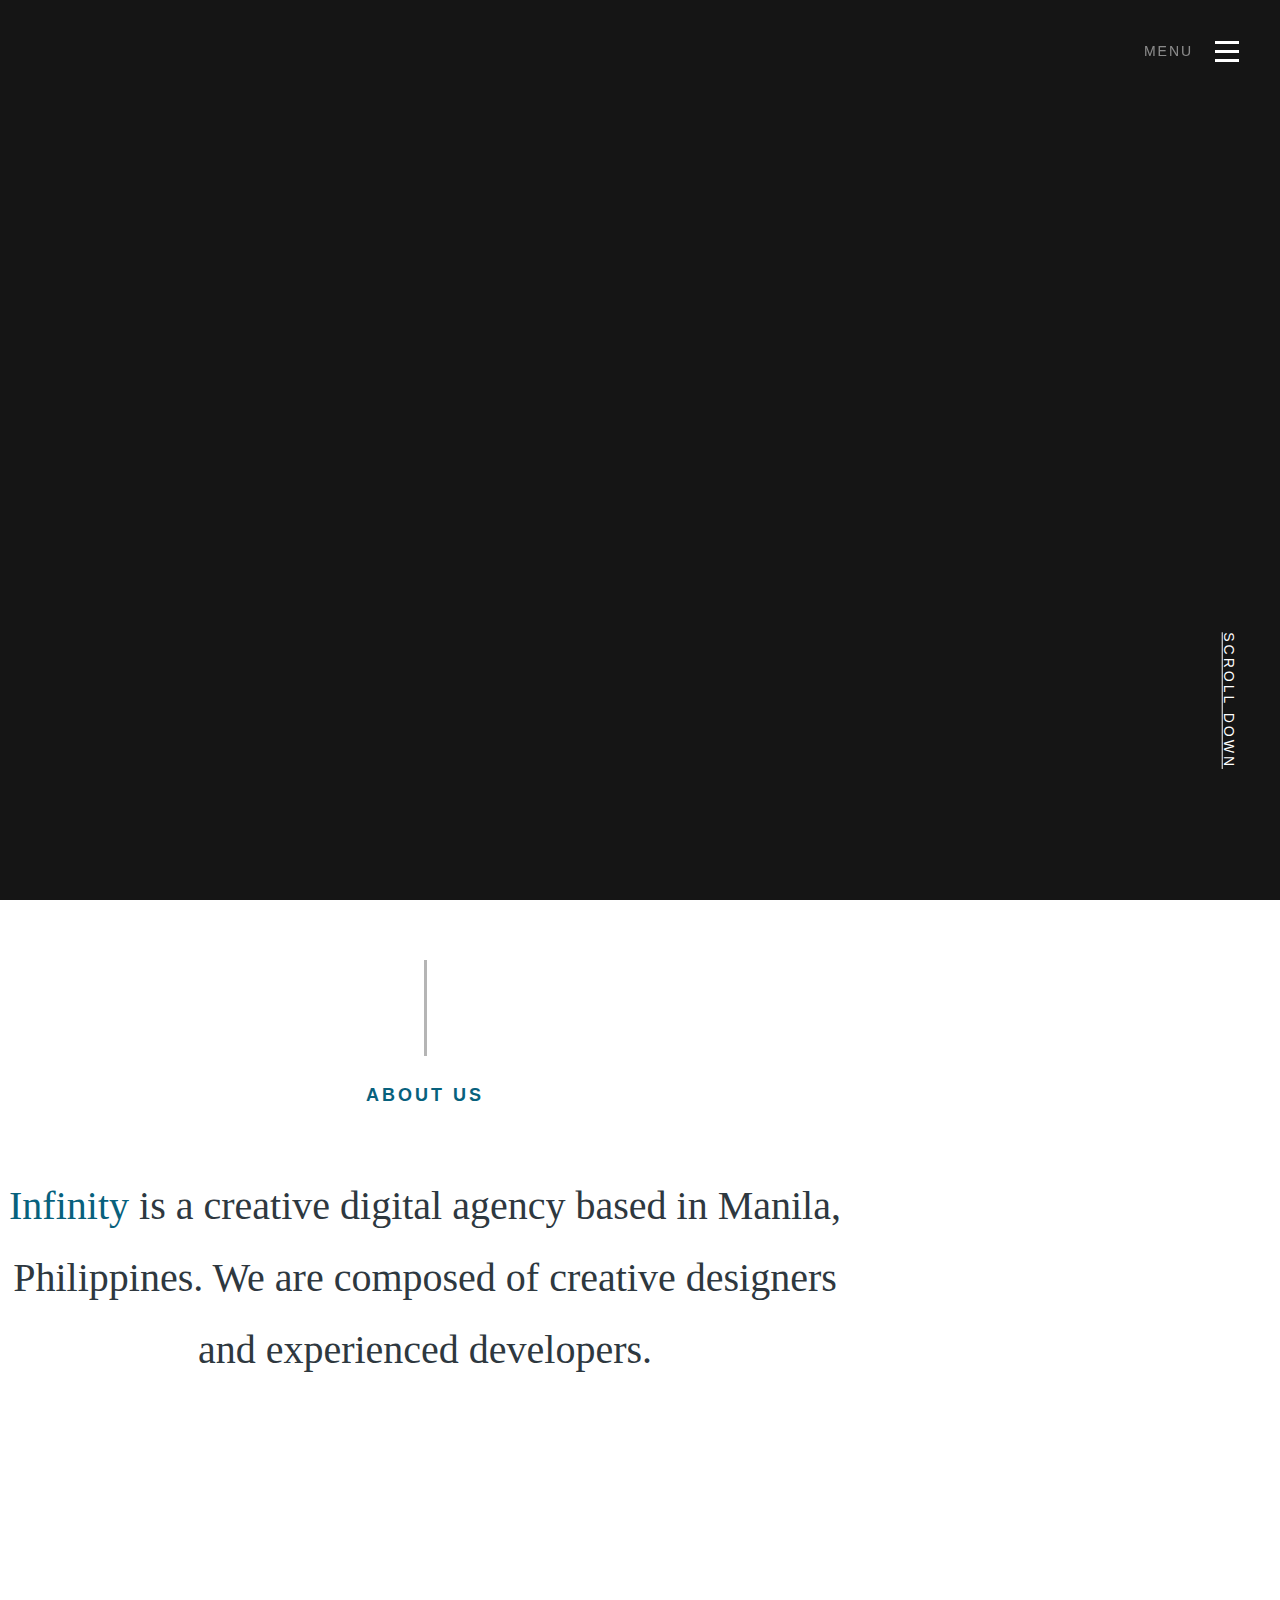
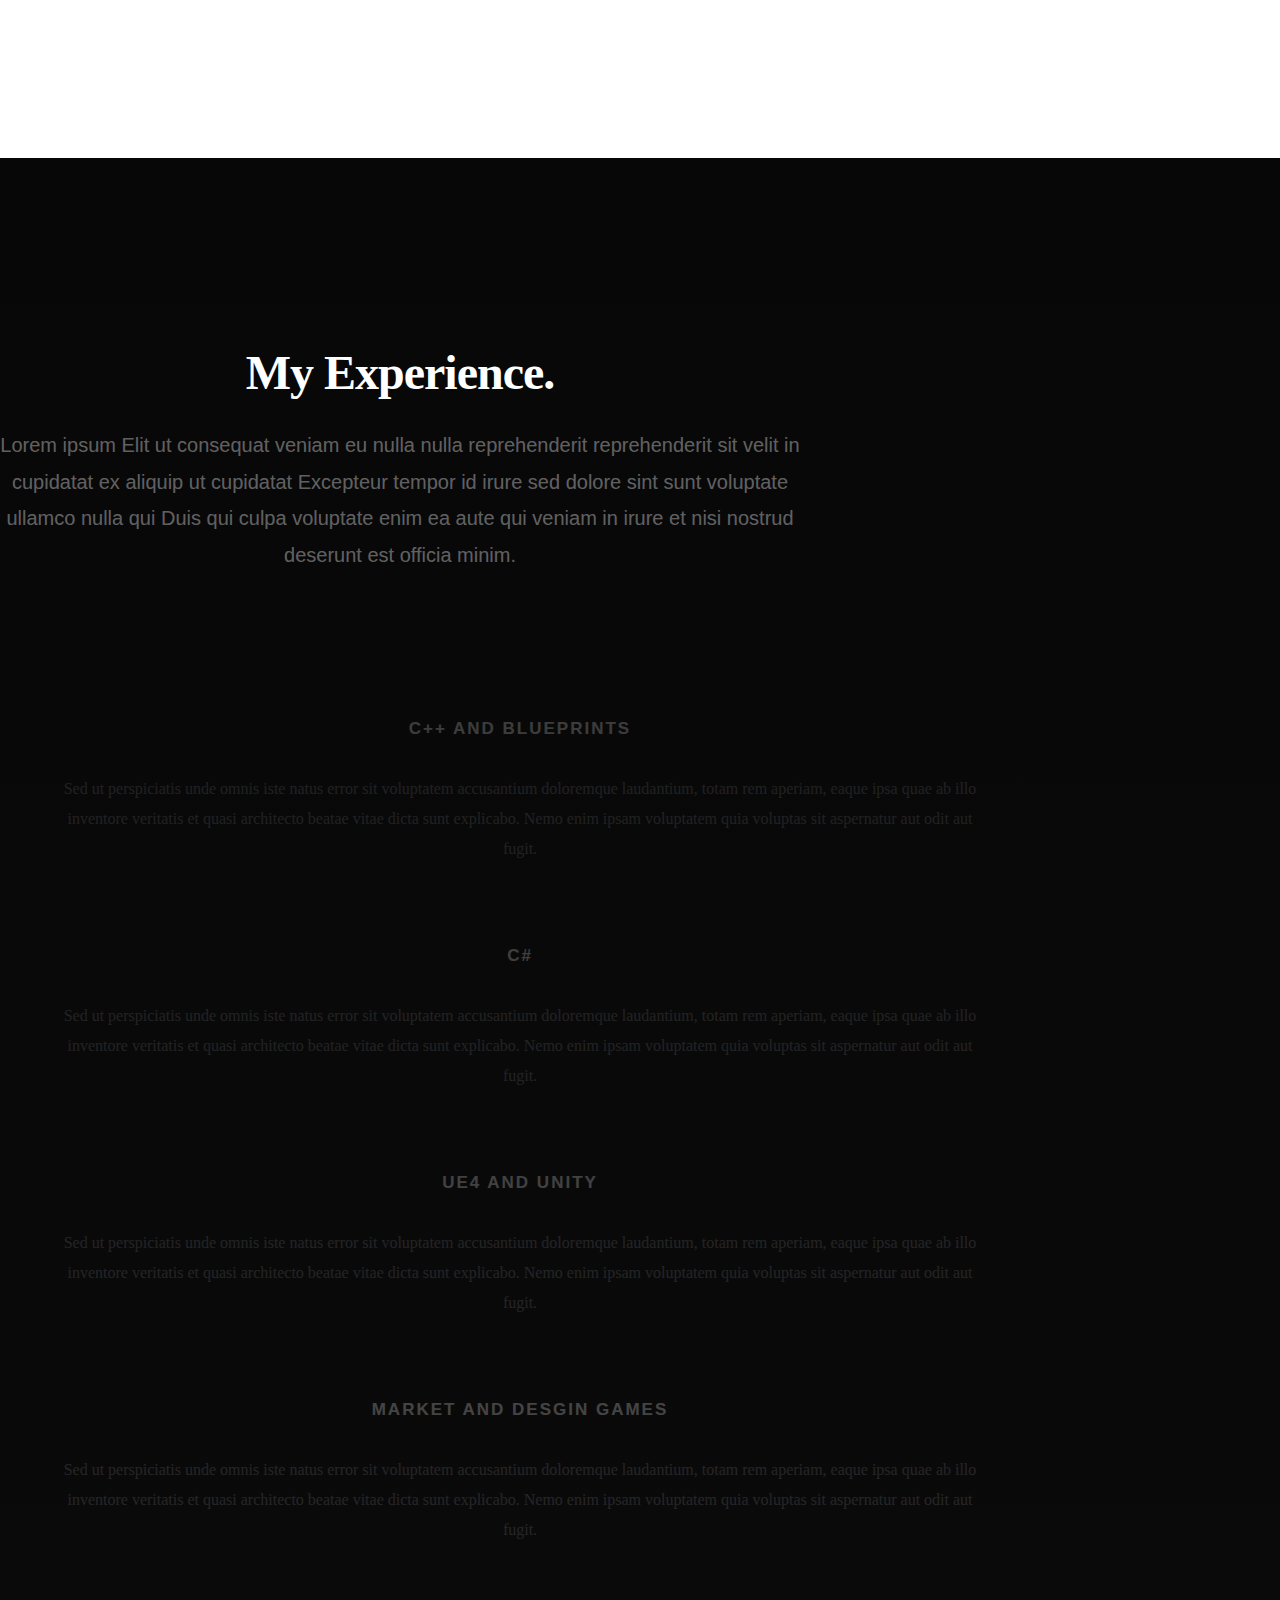
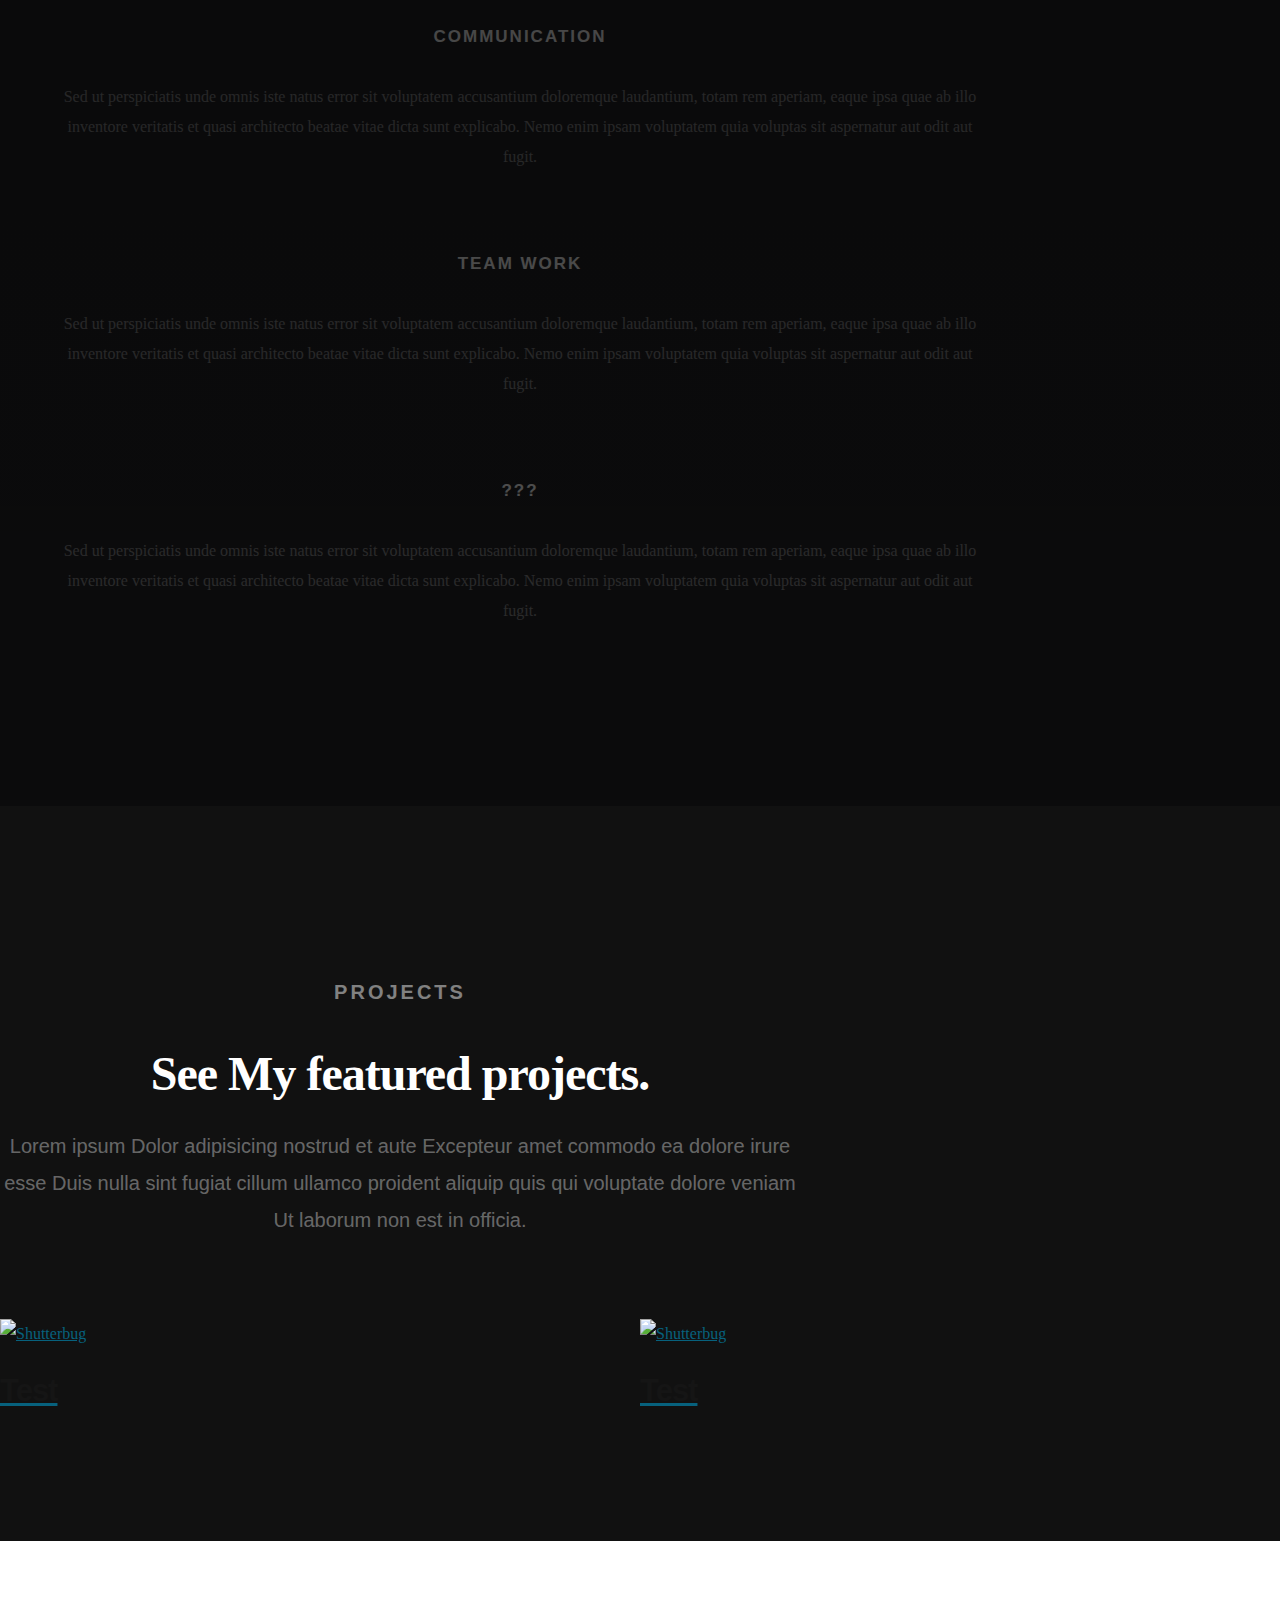
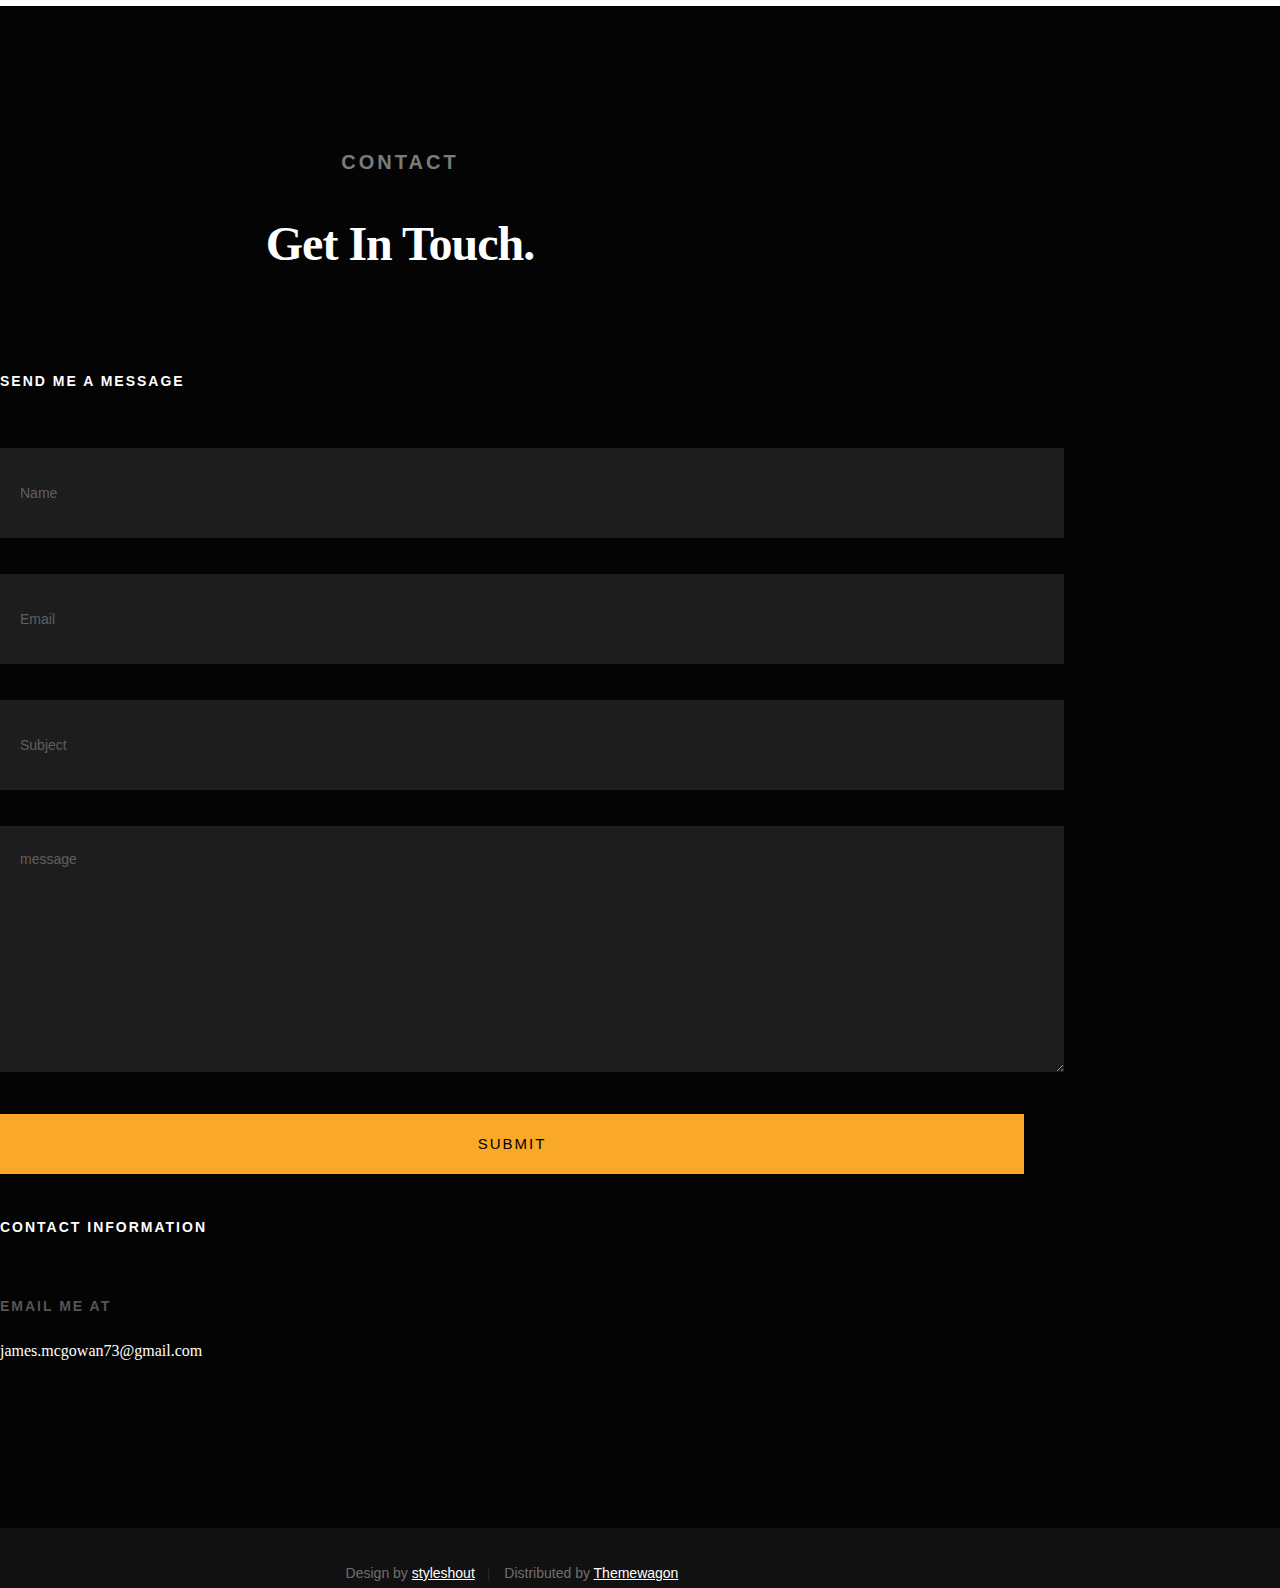
==== index.html @ c15412a4 "Updating Game-1" ====
<!DOCTYPE html>
<!--[if IE 8 ]><html class="no-js oldie ie8" lang="en"> <![endif]-->
<!--[if IE 9 ]><html class="no-js oldie ie9" lang="en"> <![endif]-->
<!--[if (gte IE 9)|!(IE)]><!--><html class="no-js" lang="en"> <!--<![endif]-->
<head>

   <!--- basic page needs
   ================================================== -->
   <meta charset="utf-8">
	<title>James McGowan Portfolio </title>
	<meta name="description" content="">
	<meta name="author" content="">

   <!-- mobile specific metas
   ================================================== -->
	<meta name="viewport" content="width=device-width, initial-scale=1, maximum-scale=1">

 	<!-- CSS
   ================================================== -->
   <link rel="stylesheet" href="css/base.css">
   <link rel="stylesheet" href="css/vendor.css">
   <link rel="stylesheet" href="css/main.css">

   <!-- script
   ================================================== -->
	<script src="js/modernizr.js"></script>
	<script src="js/pace.min.js"></script>

   <!-- favicons
	================================================== -->


</head>

<body id="top">

	<!-- header
   ================================================== -->
   <header>

   	<div class="header-logo">
	      <a href="index.html">Portfolio</a>
	   </div>

		<a id="header-menu-trigger" href="#0">
		 	<span class="header-menu-text">Menu</span>
		  	<span class="header-menu-icon"></span>
		</a>

		<nav id="menu-nav-wrap">

        <a href="#0" class="close-button" title="close"><span>Close</span></a>

	   	<h3>James McGowan</h3>

			<ul class="nav-list">
				<li class="current"><a class="smoothscroll" href="#home" title="">Home</a></li>
				<li><a class="smoothscroll" href="#about" title="">About</a></li>
				<li><a class="smoothscroll" href="#services" title="">Services</a></li>
				<li><a class="smoothscroll" href="#portfolio" title="">Works</a></li>
				<li><a class="smoothscroll" href="#contact" title="">Contact</a></li>
			</ul>

			<ul class="header-social-list">
            <li>
            	<a href="#"><i class="fa fa-behance"></i></a>
            </li>
	      </ul>

		</nav>  <!-- end #menu-nav-wrap -->

	</header> <!-- end header -->


   <!-- home
   ================================================== -->
   <section id="home">

		<div class="scrolldown">
			<a href="#about" class="scroll-icon smoothscroll">
		   	Scroll Down
		   	<i class="fa fa-long-arrow-right" aria-hidden="true"></i>
			</a>
		</div>

   </section> <!-- end home -->


   <!-- about
   ================================================== -->
   <section id="about">

   	<div class="row about-wrap">
   		<div class="col-full">

   			<div class="about-profile-bg"></div>

				<div class="intro">
					<h3 class="animate-this">About Us</h3>
	   			<p class="lead animate-this"><span>Infinity</span> is a creative digital agency based in Manila, Philippines. We are composed of creative designers and experienced developers.</p>
				</div>

   		</div> <!-- end col-full  -->
   	</div> <!-- end about-wrap  -->

   </section> <!-- end about -->


   <!-- about
   ================================================== -->
   <section id="services">

   	<div class="overlay"></div>
   	<div class="gradient-overlay"></div>

   	<div class="row narrow section-intro with-bottom-sep animate-this">
   		<div class="col-full">

   			   <h1> My Experience.</h1>

   			   <p class="lead">Lorem ipsum Elit ut consequat veniam eu nulla nulla reprehenderit reprehenderit sit velit in cupidatat ex aliquip ut cupidatat Excepteur tempor id irure sed dolore sint sunt voluptate ullamco nulla qui Duis qui culpa voluptate enim ea aute qui veniam in irure et nisi nostrud deserunt est officia minim.</p>

   	   </div> <!-- end col-full -->
   	</div> <!-- end row -->

   	<div class="row services-content">

   		<div class="services-list block-1-2 block-tab-full group">

	      	<div class="bgrid service-item animate-this">

	      		<span class="icon"><i class="icon-paint-brush"></i></span>

	            <div class="service-content">
	            	<h3 class="h05">C++ and blueprints</h3>

		            <p>Sed ut perspiciatis unde omnis iste natus error sit voluptatem accusantium doloremque laudantium, totam rem aperiam, eaque ipsa quae ab illo inventore veritatis et quasi architecto beatae vitae dicta sunt explicabo. Nemo enim ipsam voluptatem quia voluptas sit aspernatur aut odit aut fugit.
	         		</p>
	         	</div>

				</div> <!-- end bgrid -->

				<div class="bgrid service-item animate-this">

					<span class="icon"><i class="icon-earth"></i></span>

	            <div class="service-content">
	            	<h3 class="h05">C#</h3>

		            <p>Sed ut perspiciatis unde omnis iste natus error sit voluptatem accusantium doloremque laudantium, totam rem aperiam, eaque ipsa quae ab illo inventore veritatis et quasi architecto beatae vitae dicta sunt explicabo. Nemo enim ipsam voluptatem quia voluptas sit aspernatur aut odit aut fugit.
	         		</p>
	            </div>

			   </div> <!-- end bgrid -->

			   <div class="bgrid service-item animate-this">

			   	<span class="icon"><i class="icon-lego-block"></i></span>

	            <div class="service-content">
	            	<h3 class="h05"> UE4 and Unity</h3>

		            <p>Sed ut perspiciatis unde omnis iste natus error sit voluptatem accusantium doloremque laudantium, totam rem aperiam, eaque ipsa quae ab illo inventore veritatis et quasi architecto beatae vitae dicta sunt explicabo. Nemo enim ipsam voluptatem quia voluptas sit aspernatur aut odit aut fugit.
	        			</p>
	            </div>

			   </div> <!-- end bgrid -->

				<div class="bgrid service-item animate-this">

					<span class="icon"><i class="icon-megaphone"></i></span>

	            <div class="service-content">
	            	<h3 class="h05">Market and Desgin games</h3>

		            <p>Sed ut perspiciatis unde omnis iste natus error sit voluptatem accusantium doloremque laudantium, totam rem aperiam, eaque ipsa quae ab illo inventore veritatis et quasi architecto beatae vitae dicta sunt explicabo. Nemo enim ipsam voluptatem quia voluptas sit aspernatur aut odit aut fugit.
	         		</p>
	            </div>

				</div> <!-- end bgrid -->

        <div class="bgrid service-item animate-this">

					<span class="icon"><i class="icon-megaphone"></i></span>

	            <div class="service-content">
	            	<h3 class="h05"> Communication </h3>

		            <p>Sed ut perspiciatis unde omnis iste natus error sit voluptatem accusantium doloremque laudantium, totam rem aperiam, eaque ipsa quae ab illo inventore veritatis et quasi architecto beatae vitae dicta sunt explicabo. Nemo enim ipsam voluptatem quia voluptas sit aspernatur aut odit aut fugit.
	         		</p>
	            </div>

				</div> <!-- end bgrid -->

        <div class="bgrid service-item animate-this">

					<span class="icon"><i class="icon-megaphone"></i></span>

	            <div class="service-content">
	            	<h3 class="h05"> Team work </h3>

		            <p>Sed ut perspiciatis unde omnis iste natus error sit voluptatem accusantium doloremque laudantium, totam rem aperiam, eaque ipsa quae ab illo inventore veritatis et quasi architecto beatae vitae dicta sunt explicabo. Nemo enim ipsam voluptatem quia voluptas sit aspernatur aut odit aut fugit.
	         		</p>
	            </div>

				</div> <!-- end bgrid -->

        <div class="bgrid service-item animate-this">

					<span class="icon"><i class="icon-megaphone"></i></span>

	            <div class="service-content">
	            	<h3 class="h05"> ??? </h3>

		            <p>Sed ut perspiciatis unde omnis iste natus error sit voluptatem accusantium doloremque laudantium, totam rem aperiam, eaque ipsa quae ab illo inventore veritatis et quasi architecto beatae vitae dicta sunt explicabo. Nemo enim ipsam voluptatem quia voluptas sit aspernatur aut odit aut fugit.
	         		</p>
	            </div>

				</div> <!-- end bgrid -->

	      </div> <!-- end services-list -->

   	</div> <!-- end services-content -->

   </section> <!-- end services -->

   <!-- portfolio
     ================================================== -->

   <section id="portfolio">

     <div class="intro-wrap">

       <div class="row narrow section-intro with-bottom-sep animate-this">
       <div class="col-twelve">
           <!-- TITLE -->
           <h3>Projects</h3>

             <!-- SECOND TITLE -->
             <h1>See My featured projects.</h1>

               <!-- DESCRIPTION -->
                <p class="lead">Lorem ipsum Dolor adipisicing nostrud et aute Excepteur amet commodo ea dolore irure esse Duis nulla sint fugiat cillum ullamco proident aliquip quis qui voluptate dolore veniam Ut laborum non est in officia.</p>
       </div>
     </div> <!-- end row section-intro -->

     </div> <!-- end intro-wrap -->

     <div class="row portfolio-content">
       <div class="col-twelve">
         <div class="bricks-wrapper">

           <div class="brick folio-item">
              <div class="item-wrap animate-this">
                 <a href="Game-1.html" class="overlay">
                   <img src="images/portfolio/skaterboy.jpg" alt="Shutterbug">
                   <h1> Test </h1>
                   <div class="item-text">
                     <h1> Click to read more </h1>
                   </div>
                 </a>
            </div> <!-- end item-wrap -->
          </div> <!-- end brick folio-item -->

             <div class="brick folio-item">
                <div class="item-wrap animate-this">
                   <a href="Game-1.html" class="overlay">
                     <img src="images/portfolio/yellowwall.jpg" alt="Shutterbug">
                     <h1> Test </h1>
                     <div class="item-text">
                       <h1> Click to read more </h1>
                     </div>
                   </a>
              </div> <!-- end item-wrap -->
            </div> <!-- end brick folio-item -->
          </div> <!-- end brick-wrapper -->
        </div> <!-- end twelve -->
      </div>

   </section>  <!-- end portfolio -->

	<!-- contact
   ================================================== -->
   <section id="contact">

      <div class="overlay"></div>

		<div class="row narrow section-intro with-bottom-sep animate-this">
   		<div class="col-twelve">
   			<h3>Contact</h3>
   			<h1>Get In Touch.</h1>

   		</div>
   	</div> <!-- end section-intro -->

   	<div class="row contact-content">

   		<div class="col-seven tab-full animate-this">

   			<h5>Send Me A Message</h5>

            <!-- form -->
            <form name="contactForm" id="contactForm" method="post">

               <div class="form-field">
 					   <input name="contactName" type="text" id="contactName" placeholder="Name" value="" minlength="2" required="">
               </div>

               <div class="row">
                 	<div class="col-six tab-full">
                 		<div class="form-field">
                 			<input name="contactEmail" type="email" id="contactEmail" placeholder="Email" value="" required="">
                 		</div>
		            </div>
	            	<div class="col-six tab-full">
	            		<div class="form-field">
	            			<input name="contactSubject" type="text" id="contactSubject" placeholder="Subject" value="">
	                  </div>
		            </div>
               </div>

               <div class="form-field">
	              	<textarea name="contactMessage" id="contactMessage" placeholder="message" rows="10" cols="50" required=""></textarea>
	            </div>

               <div class="form-field">
                  <button class="submitform">Submit</button>

                  <div id="submit-loader">
                     <div class="text-loader">Sending...</div>
       			      <div class="s-loader">
							  	<div class="bounce1"></div>
							  	<div class="bounce2"></div>
							  	<div class="bounce3"></div>
							</div>
						</div>
               </div>

      		</form> <!-- end form -->

            <!-- contact-warning -->
            <div id="message-warning"></div>

            <!-- contact-success -->
      		<div id="message-success">
               <i class="fa fa-check"></i>Your message was sent, thank you!<br>
      		</div>

         </div> <!-- end col-seven -->

         <div class="col-four tab-full contact-info end animate-this">

         	<h5>Contact Information</h5>

	   		<div class="cinfo">
	   			<h6>Email Me At</h6>
	   			<p> james.mcgowan73@gmail.com</p>
	   		</div> <!-- end cinfo -->

         </div> <!-- end cinfo -->

   	</div> <!-- end row contact-content -->

	</section> <!-- end contact -->


	<!-- footer
   ================================================== -->
	<footer>

   	<div class="footer-bottom">

      	<div class="row">

      		<div class="col-twelve">
	      		<div class="copyright">
		         	<span>Design by <a href="http://www.styleshout.com/" target="_blank">styleshout</a></span>	<span>Distributed by <a href="https://themewagon.com/" target="_blank">Themewagon</a></span>
		         </div>

	      	</div>

      	</div>

      </div> <!-- end footer-bottom -->

      <div id="go-top">
		   <a class="smoothscroll" title="Back to Top" href="#top">
		   	<i class="fa fa-long-arrow-up" aria-hidden="true"></i>
		   </a>
		</div>
   </footer>

   <div id="preloader">
    	<div id="loader"></div>
   </div>

   <!-- Java Script
   ================================================== -->
   <script src="js/jquery-2.1.3.min.js"></script>
   <script src="js/plugins.js"></script>
   <script src="js/main.js"></script>

</body>

</html>
---- css/vendor.css ----
/* ===================================================================
 *
 *  Infinity v1.0 Vendor/Third Party CSS
 *  01-02-2017
 *  ------------------------------------------------------------------
 *
 *  TOC:
 *  01. Animate.css
 *  02. Lightgallery
 *  03. Owl Carousel
 *  04. Flexslider
 *
 * =================================================================== */

/**
 * 01.
 * Animate.css - http://daneden.me/animate
 * Licensed under the MIT license - http://opensource.org/licenses/MIT
 *
 * Copyright (c) 2015 Daniel Eden
 * ===================================================================
 */
.animated {
  -webkit-animation-duration: 1s;
  animation-duration: 1s;
  -webkit-animation-fill-mode: both;
  animation-fill-mode: both;
}

.animated.infinite {
  -webkit-animation-iteration-count: infinite;
  animation-iteration-count: infinite;
}

.animated.hinge {
  -webkit-animation-duration: 2s;
  animation-duration: 2s;
}

.animated.bounceIn, .animated.bounceOut, .animated.flipOutX, .animated.flipOutY {
  -webkit-animation-duration: .75s;
  animation-duration: .75s;
}

@-webkit-keyframes bounce {
  20%,53%,80%,from,to {
    -webkit-animation-timing-function: cubic-bezier(0.215, 0.61, 0.355, 1);
    animation-timing-function: cubic-bezier(0.215, 0.61, 0.355, 1);
    -webkit-transform: translate3d(0, 0, 0);
    transform: translate3d(0, 0, 0);
  }
  40%,43% {
    -webkit-animation-timing-function: cubic-bezier(0.755, 0.05, 0.855, 0.06);
    animation-timing-function: cubic-bezier(0.755, 0.05, 0.855, 0.06);
    -webkit-transform: translate3d(0, -30px, 0);
    transform: translate3d(0, -30px, 0);
  }
  70% {
    -webkit-animation-timing-function: cubic-bezier(0.755, 0.05, 0.855, 0.06);
    animation-timing-function: cubic-bezier(0.755, 0.05, 0.855, 0.06);
    -webkit-transform: translate3d(0, -15px, 0);
    transform: translate3d(0, -15px, 0);
  }
  90% {
    -webkit-transform: translate3d(0, -4px, 0);
    transform: translate3d(0, -4px, 0);
  }
}
@keyframes bounce {
  20%,53%,80%,from,to {
    -webkit-animation-timing-function: cubic-bezier(0.215, 0.61, 0.355, 1);
    animation-timing-function: cubic-bezier(0.215, 0.61, 0.355, 1);
    -webkit-transform: translate3d(0, 0, 0);
    transform: translate3d(0, 0, 0);
  }
  40%,43% {
    -webkit-animation-timing-function: cubic-bezier(0.755, 0.05, 0.855, 0.06);
    animation-timing-function: cubic-bezier(0.755, 0.05, 0.855, 0.06);
    -webkit-transform: translate3d(0, -30px, 0);
    transform: translate3d(0, -30px, 0);
  }
  70% {
    -webkit-animation-timing-function: cubic-bezier(0.755, 0.05, 0.855, 0.06);
    animation-timing-function: cubic-bezier(0.755, 0.05, 0.855, 0.06);
    -webkit-transform: translate3d(0, -15px, 0);
    transform: translate3d(0, -15px, 0);
  }
  90% {
    -webkit-transform: translate3d(0, -4px, 0);
    transform: translate3d(0, -4px, 0);
  }
}
.bounce {
  -webkit-animation-name: bounce;
  animation-name: bounce;
  -webkit-transform-origin: center bottom;
  transform-origin: center bottom;
}

@-webkit-keyframes flash {
  50%,from,to {
    opacity: 1;
  }
  25%,75% {
    opacity: 0;
  }
}
@keyframes flash {
  50%,from,to {
    opacity: 1;
  }
  25%,75% {
    opacity: 0;
  }
}
.flash {
  -webkit-animation-name: flash;
  animation-name: flash;
}

@-webkit-keyframes pulse {
  from {
    -webkit-transform: scale3d(1, 1, 1);
    transform: scale3d(1, 1, 1);
  }
  50% {
    -webkit-transform: scale3d(1.05, 1.05, 1.05);
    transform: scale3d(1.05, 1.05, 1.05);
  }
  to {
    -webkit-transform: scale3d(1, 1, 1);
    transform: scale3d(1, 1, 1);
  }
}
@keyframes pulse {
  from {
    -webkit-transform: scale3d(1, 1, 1);
    transform: scale3d(1, 1, 1);
  }
  50% {
    -webkit-transform: scale3d(1.05, 1.05, 1.05);
    transform: scale3d(1.05, 1.05, 1.05);
  }
  to {
    -webkit-transform: scale3d(1, 1, 1);
    transform: scale3d(1, 1, 1);
  }
}
.pulse {
  -webkit-animation-name: pulse;
  animation-name: pulse;
}

@-webkit-keyframes rubberBand {
  from {
    -webkit-transform: scale3d(1, 1, 1);
    transform: scale3d(1, 1, 1);
  }
  30% {
    -webkit-transform: scale3d(1.25, 0.75, 1);
    transform: scale3d(1.25, 0.75, 1);
  }
  40% {
    -webkit-transform: scale3d(0.75, 1.25, 1);
    transform: scale3d(0.75, 1.25, 1);
  }
  50% {
    -webkit-transform: scale3d(1.15, 0.85, 1);
    transform: scale3d(1.15, 0.85, 1);
  }
  65% {
    -webkit-transform: scale3d(0.95, 1.05, 1);
    transform: scale3d(0.95, 1.05, 1);
  }
  75% {
    -webkit-transform: scale3d(1.05, 0.95, 1);
    transform: scale3d(1.05, 0.95, 1);
  }
  to {
    -webkit-transform: scale3d(1, 1, 1);
    transform: scale3d(1, 1, 1);
  }
}
@keyframes rubberBand {
  from {
    -webkit-transform: scale3d(1, 1, 1);
    transform: scale3d(1, 1, 1);
  }
  30% {
    -webkit-transform: scale3d(1.25, 0.75, 1);
    transform: scale3d(1.25, 0.75, 1);
  }
  40% {
    -webkit-transform: scale3d(0.75, 1.25, 1);
    transform: scale3d(0.75, 1.25, 1);
  }
  50% {
    -webkit-transform: scale3d(1.15, 0.85, 1);
    transform: scale3d(1.15, 0.85, 1);
  }
  65% {
    -webkit-transform: scale3d(0.95, 1.05, 1);
    transform: scale3d(0.95, 1.05, 1);
  }
  75% {
    -webkit-transform: scale3d(1.05, 0.95, 1);
    transform: scale3d(1.05, 0.95, 1);
  }
  to {
    -webkit-transform: scale3d(1, 1, 1);
    transform: scale3d(1, 1, 1);
  }
}
.rubberBand {
  -webkit-animation-name: rubberBand;
  animation-name: rubberBand;
}

@-webkit-keyframes shake {
  from,to {
    -webkit-transform: translate3d(0, 0, 0);
    transform: translate3d(0, 0, 0);
  }
  10%,30%,50%,70%,90% {
    -webkit-transform: translate3d(-10px, 0, 0);
    transform: translate3d(-10px, 0, 0);
  }
  20%,40%,60%,80% {
    -webkit-transform: translate3d(10px, 0, 0);
    transform: translate3d(10px, 0, 0);
  }
}
@keyframes shake {
  from,to {
    -webkit-transform: translate3d(0, 0, 0);
    transform: translate3d(0, 0, 0);
  }
  10%,30%,50%,70%,90% {
    -webkit-transform: translate3d(-10px, 0, 0);
    transform: translate3d(-10px, 0, 0);
  }
  20%,40%,60%,80% {
    -webkit-transform: translate3d(10px, 0, 0);
    transform: translate3d(10px, 0, 0);
  }
}
.shake {
  -webkit-animation-name: shake;
  animation-name: shake;
}

@-webkit-keyframes swing {
  20% {
    -webkit-transform: rotate3d(0, 0, 1, 15deg);
    transform: rotate3d(0, 0, 1, 15deg);
  }
  40% {
    -webkit-transform: rotate3d(0, 0, 1, -10deg);
    transform: rotate3d(0, 0, 1, -10deg);
  }
  60% {
    -webkit-transform: rotate3d(0, 0, 1, 5deg);
    transform: rotate3d(0, 0, 1, 5deg);
  }
  80% {
    -webkit-transform: rotate3d(0, 0, 1, -5deg);
    transform: rotate3d(0, 0, 1, -5deg);
  }
  to {
    -webkit-transform: rotate3d(0, 0, 1, 0deg);
    transform: rotate3d(0, 0, 1, 0deg);
  }
}
@keyframes swing {
  20% {
    -webkit-transform: rotate3d(0, 0, 1, 15deg);
    transform: rotate3d(0, 0, 1, 15deg);
  }
  40% {
    -webkit-transform: rotate3d(0, 0, 1, -10deg);
    transform: rotate3d(0, 0, 1, -10deg);
  }
  60% {
    -webkit-transform: rotate3d(0, 0, 1, 5deg);
    transform: rotate3d(0, 0, 1, 5deg);
  }
  80% {
    -webkit-transform: rotate3d(0, 0, 1, -5deg);
    transform: rotate3d(0, 0, 1, -5deg);
  }
  to {
    -webkit-transform: rotate3d(0, 0, 1, 0deg);
    transform: rotate3d(0, 0, 1, 0deg);
  }
}
.swing {
  -webkit-transform-origin: top center;
  transform-origin: top center;
  -webkit-animation-name: swing;
  animation-name: swing;
}

@-webkit-keyframes tada {
  from {
    -webkit-transform: scale3d(1, 1, 1);
    transform: scale3d(1, 1, 1);
  }
  10%,20% {
    -webkit-transform: scale3d(0.9, 0.9, 0.9) rotate3d(0, 0, 1, -3deg);
    transform: scale3d(0.9, 0.9, 0.9) rotate3d(0, 0, 1, -3deg);
  }
  30%,50%,70%,90% {
    -webkit-transform: scale3d(1.1, 1.1, 1.1) rotate3d(0, 0, 1, 3deg);
    transform: scale3d(1.1, 1.1, 1.1) rotate3d(0, 0, 1, 3deg);
  }
  40%,60%,80% {
    -webkit-transform: scale3d(1.1, 1.1, 1.1) rotate3d(0, 0, 1, -3deg);
    transform: scale3d(1.1, 1.1, 1.1) rotate3d(0, 0, 1, -3deg);
  }
  to {
    -webkit-transform: scale3d(1, 1, 1);
    transform: scale3d(1, 1, 1);
  }
}
@keyframes tada {
  from {
    -webkit-transform: scale3d(1, 1, 1);
    transform: scale3d(1, 1, 1);
  }
  10%,20% {
    -webkit-transform: scale3d(0.9, 0.9, 0.9) rotate3d(0, 0, 1, -3deg);
    transform: scale3d(0.9, 0.9, 0.9) rotate3d(0, 0, 1, -3deg);
  }
  30%,50%,70%,90% {
    -webkit-transform: scale3d(1.1, 1.1, 1.1) rotate3d(0, 0, 1, 3deg);
    transform: scale3d(1.1, 1.1, 1.1) rotate3d(0, 0, 1, 3deg);
  }
  40%,60%,80% {
    -webkit-transform: scale3d(1.1, 1.1, 1.1) rotate3d(0, 0, 1, -3deg);
    transform: scale3d(1.1, 1.1, 1.1) rotate3d(0, 0, 1, -3deg);
  }
  to {
    -webkit-transform: scale3d(1, 1, 1);
    transform: scale3d(1, 1, 1);
  }
}
.tada {
  -webkit-animation-name: tada;
  animation-name: tada;
}

@-webkit-keyframes wobble {
  from {
    -webkit-transform: none;
    transform: none;
  }
  15% {
    -webkit-transform: translate3d(-25%, 0, 0) rotate3d(0, 0, 1, -5deg);
    transform: translate3d(-25%, 0, 0) rotate3d(0, 0, 1, -5deg);
  }
  30% {
    -webkit-transform: translate3d(20%, 0, 0) rotate3d(0, 0, 1, 3deg);
    transform: translate3d(20%, 0, 0) rotate3d(0, 0, 1, 3deg);
  }
  45% {
    -webkit-transform: translate3d(-15%, 0, 0) rotate3d(0, 0, 1, -3deg);
    transform: translate3d(-15%, 0, 0) rotate3d(0, 0, 1, -3deg);
  }
  60% {
    -webkit-transform: translate3d(10%, 0, 0) rotate3d(0, 0, 1, 2deg);
    transform: translate3d(10%, 0, 0) rotate3d(0, 0, 1, 2deg);
  }
  75% {
    -webkit-transform: translate3d(-5%, 0, 0) rotate3d(0, 0, 1, -1deg);
    transform: translate3d(-5%, 0, 0) rotate3d(0, 0, 1, -1deg);
  }
  to {
    -webkit-transform: none;
    transform: none;
  }
}
@keyframes wobble {
  from {
    -webkit-transform: none;
    transform: none;
  }
  15% {
    -webkit-transform: translate3d(-25%, 0, 0) rotate3d(0, 0, 1, -5deg);
    transform: translate3d(-25%, 0, 0) rotate3d(0, 0, 1, -5deg);
  }
  30% {
    -webkit-transform: translate3d(20%, 0, 0) rotate3d(0, 0, 1, 3deg);
    transform: translate3d(20%, 0, 0) rotate3d(0, 0, 1, 3deg);
  }
  45% {
    -webkit-transform: translate3d(-15%, 0, 0) rotate3d(0, 0, 1, -3deg);
    transform: translate3d(-15%, 0, 0) rotate3d(0, 0, 1, -3deg);
  }
  60% {
    -webkit-transform: translate3d(10%, 0, 0) rotate3d(0, 0, 1, 2deg);
    transform: translate3d(10%, 0, 0) rotate3d(0, 0, 1, 2deg);
  }
  75% {
    -webkit-transform: translate3d(-5%, 0, 0) rotate3d(0, 0, 1, -1deg);
    transform: translate3d(-5%, 0, 0) rotate3d(0, 0, 1, -1deg);
  }
  to {
    -webkit-transform: none;
    transform: none;
  }
}
.wobble {
  -webkit-animation-name: wobble;
  animation-name: wobble;
}

@-webkit-keyframes jello {
  11.1%,from,to {
    -webkit-transform: none;
    transform: none;
  }
  22.2% {
    -webkit-transform: skewX(-12.5deg) skewY(-12.5deg);
    transform: skewX(-12.5deg) skewY(-12.5deg);
  }
  33.3% {
    -webkit-transform: skewX(6.25deg) skewY(6.25deg);
    transform: skewX(6.25deg) skewY(6.25deg);
  }
  44.4% {
    -webkit-transform: skewX(-3.125deg) skewY(-3.125deg);
    transform: skewX(-3.125deg) skewY(-3.125deg);
  }
  55.5% {
    -webkit-transform: skewX(1.5625deg) skewY(1.5625deg);
    transform: skewX(1.5625deg) skewY(1.5625deg);
  }
  66.6% {
    -webkit-transform: skewX(-0.78125deg) skewY(-0.78125deg);
    transform: skewX(-0.78125deg) skewY(-0.78125deg);
  }
  77.7% {
    -webkit-transform: skewX(0.39063deg) skewY(0.39063deg);
    transform: skewX(0.39063deg) skewY(0.39063deg);
  }
  88.8% {
    -webkit-transform: skewX(-0.19531deg) skewY(-0.19531deg);
    transform: skewX(-0.19531deg) skewY(-0.19531deg);
  }
}
@keyframes jello {
  11.1%,from,to {
    -webkit-transform: none;
    transform: none;
  }
  22.2% {
    -webkit-transform: skewX(-12.5deg) skewY(-12.5deg);
    transform: skewX(-12.5deg) skewY(-12.5deg);
  }
  33.3% {
    -webkit-transform: skewX(6.25deg) skewY(6.25deg);
    transform: skewX(6.25deg) skewY(6.25deg);
  }
  44.4% {
    -webkit-transform: skewX(-3.125deg) skewY(-3.125deg);
    transform: skewX(-3.125deg) skewY(-3.125deg);
  }
  55.5% {
    -webkit-transform: skewX(1.5625deg) skewY(1.5625deg);
    transform: skewX(1.5625deg) skewY(1.5625deg);
  }
  66.6% {
    -webkit-transform: skewX(-0.78125deg) skewY(-0.78125deg);
    transform: skewX(-0.78125deg) skewY(-0.78125deg);
  }
  77.7% {
    -webkit-transform: skewX(0.39063deg) skewY(0.39063deg);
    transform: skewX(0.39063deg) skewY(0.39063deg);
  }
  88.8% {
    -webkit-transform: skewX(-0.19531deg) skewY(-0.19531deg);
    transform: skewX(-0.19531deg) skewY(-0.19531deg);
  }
}
.jello {
  -webkit-animation-name: jello;
  animation-name: jello;
  -webkit-transform-origin: center;
  transform-origin: center;
}

@-webkit-keyframes bounceIn {
  20%,40%,60%,80%,from,to {
    -webkit-animation-timing-function: cubic-bezier(0.215, 0.61, 0.355, 1);
    animation-timing-function: cubic-bezier(0.215, 0.61, 0.355, 1);
  }
  0% {
    opacity: 0;
    -webkit-transform: scale3d(0.3, 0.3, 0.3);
    transform: scale3d(0.3, 0.3, 0.3);
  }
  20% {
    -webkit-transform: scale3d(1.1, 1.1, 1.1);
    transform: scale3d(1.1, 1.1, 1.1);
  }
  40% {
    -webkit-transform: scale3d(0.9, 0.9, 0.9);
    transform: scale3d(0.9, 0.9, 0.9);
  }
  60% {
    opacity: 1;
    -webkit-transform: scale3d(1.03, 1.03, 1.03);
    transform: scale3d(1.03, 1.03, 1.03);
  }
  80% {
    -webkit-transform: scale3d(0.97, 0.97, 0.97);
    transform: scale3d(0.97, 0.97, 0.97);
  }
  to {
    opacity: 1;
    -webkit-transform: scale3d(1, 1, 1);
    transform: scale3d(1, 1, 1);
  }
}
@keyframes bounceIn {
  20%,40%,60%,80%,from,to {
    -webkit-animation-timing-function: cubic-bezier(0.215, 0.61, 0.355, 1);
    animation-timing-function: cubic-bezier(0.215, 0.61, 0.355, 1);
  }
  0% {
    opacity: 0;
    -webkit-transform: scale3d(0.3, 0.3, 0.3);
    transform: scale3d(0.3, 0.3, 0.3);
  }
  20% {
    -webkit-transform: scale3d(1.1, 1.1, 1.1);
    transform: scale3d(1.1, 1.1, 1.1);
  }
  40% {
    -webkit-transform: scale3d(0.9, 0.9, 0.9);
    transform: scale3d(0.9, 0.9, 0.9);
  }
  60% {
    opacity: 1;
    -webkit-transform: scale3d(1.03, 1.03, 1.03);
    transform: scale3d(1.03, 1.03, 1.03);
  }
  80% {
    -webkit-transform: scale3d(0.97, 0.97, 0.97);
    transform: scale3d(0.97, 0.97, 0.97);
  }
  to {
    opacity: 1;
    -webkit-transform: scale3d(1, 1, 1);
    transform: scale3d(1, 1, 1);
  }
}
.bounceIn {
  -webkit-animation-name: bounceIn;
  animation-name: bounceIn;
}

@-webkit-keyframes bounceInDown {
  60%,75%,90%,from,to {
    -webkit-animation-timing-function: cubic-bezier(0.215, 0.61, 0.355, 1);
    animation-timing-function: cubic-bezier(0.215, 0.61, 0.355, 1);
  }
  0% {
    opacity: 0;
    -webkit-transform: translate3d(0, -3000px, 0);
    transform: translate3d(0, -3000px, 0);
  }
  60% {
    opacity: 1;
    -webkit-transform: translate3d(0, 25px, 0);
    transform: translate3d(0, 25px, 0);
  }
  75% {
    -webkit-transform: translate3d(0, -10px, 0);
    transform: translate3d(0, -10px, 0);
  }
  90% {
    -webkit-transform: translate3d(0, 5px, 0);
    transform: translate3d(0, 5px, 0);
  }
  to {
    -webkit-transform: none;
    transform: none;
  }
}
@keyframes bounceInDown {
  60%,75%,90%,from,to {
    -webkit-animation-timing-function: cubic-bezier(0.215, 0.61, 0.355, 1);
    animation-timing-function: cubic-bezier(0.215, 0.61, 0.355, 1);
  }
  0% {
    opacity: 0;
    -webkit-transform: translate3d(0, -3000px, 0);
    transform: translate3d(0, -3000px, 0);
  }
  60% {
    opacity: 1;
    -webkit-transform: translate3d(0, 25px, 0);
    transform: translate3d(0, 25px, 0);
  }
  75% {
    -webkit-transform: translate3d(0, -10px, 0);
    transform: translate3d(0, -10px, 0);
  }
  90% {
    -webkit-transform: translate3d(0, 5px, 0);
    transform: translate3d(0, 5px, 0);
  }
  to {
    -webkit-transform: none;
    transform: none;
  }
}
.bounceInDown {
  -webkit-animation-name: bounceInDown;
  animation-name: bounceInDown;
}

@-webkit-keyframes bounceInLeft {
  60%,75%,90%,from,to {
    -webkit-animation-timing-function: cubic-bezier(0.215, 0.61, 0.355, 1);
    animation-timing-function: cubic-bezier(0.215, 0.61, 0.355, 1);
  }
  0% {
    opacity: 0;
    -webkit-transform: translate3d(-3000px, 0, 0);
    transform: translate3d(-3000px, 0, 0);
  }
  60% {
    opacity: 1;
    -webkit-transform: translate3d(25px, 0, 0);
    transform: translate3d(25px, 0, 0);
  }
  75% {
    -webkit-transform: translate3d(-10px, 0, 0);
    transform: translate3d(-10px, 0, 0);
  }
  90% {
    -webkit-transform: translate3d(5px, 0, 0);
    transform: translate3d(5px, 0, 0);
  }
  to {
    -webkit-transform: none;
    transform: none;
  }
}
@keyframes bounceInLeft {
  60%,75%,90%,from,to {
    -webkit-animation-timing-function: cubic-bezier(0.215, 0.61, 0.355, 1);
    animation-timing-function: cubic-bezier(0.215, 0.61, 0.355, 1);
  }
  0% {
    opacity: 0;
    -webkit-transform: translate3d(-3000px, 0, 0);
    transform: translate3d(-3000px, 0, 0);
  }
  60% {
    opacity: 1;
    -webkit-transform: translate3d(25px, 0, 0);
    transform: translate3d(25px, 0, 0);
  }
  75% {
    -webkit-transform: translate3d(-10px, 0, 0);
    transform: translate3d(-10px, 0, 0);
  }
  90% {
    -webkit-transform: translate3d(5px, 0, 0);
    transform: translate3d(5px, 0, 0);
  }
  to {
    -webkit-transform: none;
    transform: none;
  }
}
.bounceInLeft {
  -webkit-animation-name: bounceInLeft;
  animation-name: bounceInLeft;
}

@-webkit-keyframes bounceInRight {
  60%,75%,90%,from,to {
    -webkit-animation-timing-function: cubic-bezier(0.215, 0.61, 0.355, 1);
    animation-timing-function: cubic-bezier(0.215, 0.61, 0.355, 1);
  }
  from {
    opacity: 0;
    -webkit-transform: translate3d(3000px, 0, 0);
    transform: translate3d(3000px, 0, 0);
  }
  60% {
    opacity: 1;
    -webkit-transform: translate3d(-25px, 0, 0);
    transform: translate3d(-25px, 0, 0);
  }
  75% {
    -webkit-transform: translate3d(10px, 0, 0);
    transform: translate3d(10px, 0, 0);
  }
  90% {
    -webkit-transform: translate3d(-5px, 0, 0);
    transform: translate3d(-5px, 0, 0);
  }
  to {
    -webkit-transform: none;
    transform: none;
  }
}
@keyframes bounceInRight {
  60%,75%,90%,from,to {
    -webkit-animation-timing-function: cubic-bezier(0.215, 0.61, 0.355, 1);
    animation-timing-function: cubic-bezier(0.215, 0.61, 0.355, 1);
  }
  from {
    opacity: 0;
    -webkit-transform: translate3d(3000px, 0, 0);
    transform: translate3d(3000px, 0, 0);
  }
  60% {
    opacity: 1;
    -webkit-transform: translate3d(-25px, 0, 0);
    transform: translate3d(-25px, 0, 0);
  }
  75% {
    -webkit-transform: translate3d(10px, 0, 0);
    transform: translate3d(10px, 0, 0);
  }
  90% {
    -webkit-transform: translate3d(-5px, 0, 0);
    transform: translate3d(-5px, 0, 0);
  }
  to {
    -webkit-transform: none;
    transform: none;
  }
}
.bounceInRight {
  -webkit-animation-name: bounceInRight;
  animation-name: bounceInRight;
}

@-webkit-keyframes bounceInUp {
  60%,75%,90%,from,to {
    -webkit-animation-timing-function: cubic-bezier(0.215, 0.61, 0.355, 1);
    animation-timing-function: cubic-bezier(0.215, 0.61, 0.355, 1);
  }
  from {
    opacity: 0;
    -webkit-transform: translate3d(0, 3000px, 0);
    transform: translate3d(0, 3000px, 0);
  }
  60% {
    opacity: 1;
    -webkit-transform: translate3d(0, -20px, 0);
    transform: translate3d(0, -20px, 0);
  }
  75% {
    -webkit-transform: translate3d(0, 10px, 0);
    transform: translate3d(0, 10px, 0);
  }
  90% {
    -webkit-transform: translate3d(0, -5px, 0);
    transform: translate3d(0, -5px, 0);
  }
  to {
    -webkit-transform: translate3d(0, 0, 0);
    transform: translate3d(0, 0, 0);
  }
}
@keyframes bounceInUp {
  60%,75%,90%,from,to {
    -webkit-animation-timing-function: cubic-bezier(0.215, 0.61, 0.355, 1);
    animation-timing-function: cubic-bezier(0.215, 0.61, 0.355, 1);
  }
  from {
    opacity: 0;
    -webkit-transform: translate3d(0, 3000px, 0);
    transform: translate3d(0, 3000px, 0);
  }
  60% {
    opacity: 1;
    -webkit-transform: translate3d(0, -20px, 0);
    transform: translate3d(0, -20px, 0);
  }
  75% {
    -webkit-transform: translate3d(0, 10px, 0);
    transform: translate3d(0, 10px, 0);
  }
  90% {
    -webkit-transform: translate3d(0, -5px, 0);
    transform: translate3d(0, -5px, 0);
  }
  to {
    -webkit-transform: translate3d(0, 0, 0);
    transform: translate3d(0, 0, 0);
  }
}
.bounceInUp {
  -webkit-animation-name: bounceInUp;
  animation-name: bounceInUp;
}

@-webkit-keyframes bounceOut {
  20% {
    -webkit-transform: scale3d(0.9, 0.9, 0.9);
    transform: scale3d(0.9, 0.9, 0.9);
  }
  50%,55% {
    opacity: 1;
    -webkit-transform: scale3d(1.1, 1.1, 1.1);
    transform: scale3d(1.1, 1.1, 1.1);
  }
  to {
    opacity: 0;
    -webkit-transform: scale3d(0.3, 0.3, 0.3);
    transform: scale3d(0.3, 0.3, 0.3);
  }
}
@keyframes bounceOut {
  20% {
    -webkit-transform: scale3d(0.9, 0.9, 0.9);
    transform: scale3d(0.9, 0.9, 0.9);
  }
  50%,55% {
    opacity: 1;
    -webkit-transform: scale3d(1.1, 1.1, 1.1);
    transform: scale3d(1.1, 1.1, 1.1);
  }
  to {
    opacity: 0;
    -webkit-transform: scale3d(0.3, 0.3, 0.3);
    transform: scale3d(0.3, 0.3, 0.3);
  }
}
.bounceOut {
  -webkit-animation-name: bounceOut;
  animation-name: bounceOut;
}

@-webkit-keyframes bounceOutDown {
  20% {
    -webkit-transform: translate3d(0, 10px, 0);
    transform: translate3d(0, 10px, 0);
  }
  40%,45% {
    opacity: 1;
    -webkit-transform: translate3d(0, -20px, 0);
    transform: translate3d(0, -20px, 0);
  }
  to {
    opacity: 0;
    -webkit-transform: translate3d(0, 2000px, 0);
    transform: translate3d(0, 2000px, 0);
  }
}
@keyframes bounceOutDown {
  20% {
    -webkit-transform: translate3d(0, 10px, 0);
    transform: translate3d(0, 10px, 0);
  }
  40%,45% {
    opacity: 1;
    -webkit-transform: translate3d(0, -20px, 0);
    transform: translate3d(0, -20px, 0);
  }
  to {
    opacity: 0;
    -webkit-transform: translate3d(0, 2000px, 0);
    transform: translate3d(0, 2000px, 0);
  }
}
.bounceOutDown {
  -webkit-animation-name: bounceOutDown;
  animation-name: bounceOutDown;
}

@-webkit-keyframes bounceOutLeft {
  20% {
    opacity: 1;
    -webkit-transform: translate3d(20px, 0, 0);
    transform: translate3d(20px, 0, 0);
  }
  to {
    opacity: 0;
    -webkit-transform: translate3d(-2000px, 0, 0);
    transform: translate3d(-2000px, 0, 0);
  }
}
@keyframes bounceOutLeft {
  20% {
    opacity: 1;
    -webkit-transform: translate3d(20px, 0, 0);
    transform: translate3d(20px, 0, 0);
  }
  to {
    opacity: 0;
    -webkit-transform: translate3d(-2000px, 0, 0);
    transform: translate3d(-2000px, 0, 0);
  }
}
.bounceOutLeft {
  -webkit-animation-name: bounceOutLeft;
  animation-name: bounceOutLeft;
}

@-webkit-keyframes bounceOutRight {
  20% {
    opacity: 1;
    -webkit-transform: translate3d(-20px, 0, 0);
    transform: translate3d(-20px, 0, 0);
  }
  to {
    opacity: 0;
    -webkit-transform: translate3d(2000px, 0, 0);
    transform: translate3d(2000px, 0, 0);
  }
}
@keyframes bounceOutRight {
  20% {
    opacity: 1;
    -webkit-transform: translate3d(-20px, 0, 0);
    transform: translate3d(-20px, 0, 0);
  }
  to {
    opacity: 0;
    -webkit-transform: translate3d(2000px, 0, 0);
    transform: translate3d(2000px, 0, 0);
  }
}
.bounceOutRight {
  -webkit-animation-name: bounceOutRight;
  animation-name: bounceOutRight;
}

@-webkit-keyframes bounceOutUp {
  20% {
    -webkit-transform: translate3d(0, -10px, 0);
    transform: translate3d(0, -10px, 0);
  }
  40%,45% {
    opacity: 1;
    -webkit-transform: translate3d(0, 20px, 0);
    transform: translate3d(0, 20px, 0);
  }
  to {
    opacity: 0;
    -webkit-transform: translate3d(0, -2000px, 0);
    transform: translate3d(0, -2000px, 0);
  }
}
@keyframes bounceOutUp {
  20% {
    -webkit-transform: translate3d(0, -10px, 0);
    transform: translate3d(0, -10px, 0);
  }
  40%,45% {
    opacity: 1;
    -webkit-transform: translate3d(0, 20px, 0);
    transform: translate3d(0, 20px, 0);
  }
  to {
    opacity: 0;
    -webkit-transform: translate3d(0, -2000px, 0);
    transform: translate3d(0, -2000px, 0);
  }
}
.bounceOutUp {
  -webkit-animation-name: bounceOutUp;
  animation-name: bounceOutUp;
}

@-webkit-keyframes fadeIn {
  from {
    opacity: 0;
  }
  to {
    opacity: 1;
  }
}
@keyframes fadeIn {
  from {
    opacity: 0;
  }
  to {
    opacity: 1;
  }
}
.fadeIn {
  -webkit-animation-name: fadeIn;
  animation-name: fadeIn;
}

@-webkit-keyframes fadeInDown {
  from {
    opacity: 0;
    -webkit-transform: translate3d(0, -100%, 0);
    transform: translate3d(0, -100%, 0);
  }
  to {
    opacity: 1;
    -webkit-transform: none;
    transform: none;
  }
}
@keyframes fadeInDown {
  from {
    opacity: 0;
    -webkit-transform: translate3d(0, -100%, 0);
    transform: translate3d(0, -100%, 0);
  }
  to {
    opacity: 1;
    -webkit-transform: none;
    transform: none;
  }
}
.fadeInDown {
  -webkit-animation-name: fadeInDown;
  animation-name: fadeInDown;
}

@-webkit-keyframes fadeInDownBig {
  from {
    opacity: 0;
    -webkit-transform: translate3d(0, -2000px, 0);
    transform: translate3d(0, -2000px, 0);
  }
  to {
    opacity: 1;
    -webkit-transform: none;
    transform: none;
  }
}
@keyframes fadeInDownBig {
  from {
    opacity: 0;
    -webkit-transform: translate3d(0, -2000px, 0);
    transform: translate3d(0, -2000px, 0);
  }
  to {
    opacity: 1;
    -webkit-transform: none;
    transform: none;
  }
}
.fadeInDownBig {
  -webkit-animation-name: fadeInDownBig;
  animation-name: fadeInDownBig;
}

@-webkit-keyframes fadeInLeft {
  from {
    opacity: 0;
    -webkit-transform: translate3d(-100%, 0, 0);
    transform: translate3d(-100%, 0, 0);
  }
  to {
    opacity: 1;
    -webkit-transform: none;
    transform: none;
  }
}
@keyframes fadeInLeft {
  from {
    opacity: 0;
    -webkit-transform: translate3d(-100%, 0, 0);
    transform: translate3d(-100%, 0, 0);
  }
  to {
    opacity: 1;
    -webkit-transform: none;
    transform: none;
  }
}
.fadeInLeft {
  -webkit-animation-name: fadeInLeft;
  animation-name: fadeInLeft;
}

@-webkit-keyframes fadeInLeftBig {
  from {
    opacity: 0;
    -webkit-transform: translate3d(-2000px, 0, 0);
    transform: translate3d(-2000px, 0, 0);
  }
  to {
    opacity: 1;
    -webkit-transform: none;
    transform: none;
  }
}
@keyframes fadeInLeftBig {
  from {
    opacity: 0;
    -webkit-transform: translate3d(-2000px, 0, 0);
    transform: translate3d(-2000px, 0, 0);
  }
  to {
    opacity: 1;
    -webkit-transform: none;
    transform: none;
  }
}
.fadeInLeftBig {
  -webkit-animation-name: fadeInLeftBig;
  animation-name: fadeInLeftBig;
}

@-webkit-keyframes fadeInRight {
  from {
    opacity: 0;
    -webkit-transform: translate3d(100%, 0, 0);
    transform: translate3d(100%, 0, 0);
  }
  to {
    opacity: 1;
    -webkit-transform: none;
    transform: none;
  }
}
@keyframes fadeInRight {
  from {
    opacity: 0;
    -webkit-transform: translate3d(100%, 0, 0);
    transform: translate3d(100%, 0, 0);
  }
  to {
    opacity: 1;
    -webkit-transform: none;
    transform: none;
  }
}
.fadeInRight {
  -webkit-animation-name: fadeInRight;
  animation-name: fadeInRight;
}

@-webkit-keyframes fadeInRightBig {
  from {
    opacity: 0;
    -webkit-transform: translate3d(2000px, 0, 0);
    transform: translate3d(2000px, 0, 0);
  }
  to {
    opacity: 1;
    -webkit-transform: none;
    transform: none;
  }
}
@keyframes fadeInRightBig {
  from {
    opacity: 0;
    -webkit-transform: translate3d(2000px, 0, 0);
    transform: translate3d(2000px, 0, 0);
  }
  to {
    opacity: 1;
    -webkit-transform: none;
    transform: none;
  }
}
.fadeInRightBig {
  -webkit-animation-name: fadeInRightBig;
  animation-name: fadeInRightBig;
}

@-webkit-keyframes fadeInUp {
  from {
    opacity: 0;
    -webkit-transform: translate3d(0, 100%, 0);
    transform: translate3d(0, 100%, 0);
  }
  to {
    opacity: 1;
    -webkit-transform: none;
    transform: none;
  }
}
@keyframes fadeInUp {
  from {
    opacity: 0;
    -webkit-transform: translate3d(0, 100%, 0);
    transform: translate3d(0, 100%, 0);
  }
  to {
    opacity: 1;
    -webkit-transform: none;
    transform: none;
  }
}
.fadeInUp {
  -webkit-animation-name: fadeInUp;
  animation-name: fadeInUp;
}

@-webkit-keyframes fadeInUpBig {
  from {
    opacity: 0;
    -webkit-transform: translate3d(0, 2000px, 0);
    transform: translate3d(0, 2000px, 0);
  }
  to {
    opacity: 1;
    -webkit-transform: none;
    transform: none;
  }
}
@keyframes fadeInUpBig {
  from {
    opacity: 0;
    -webkit-transform: translate3d(0, 2000px, 0);
    transform: translate3d(0, 2000px, 0);
  }
  to {
    opacity: 1;
    -webkit-transform: none;
    transform: none;
  }
}
.fadeInUpBig {
  -webkit-animation-name: fadeInUpBig;
  animation-name: fadeInUpBig;
}

@-webkit-keyframes fadeOut {
  from {
    opacity: 1;
  }
  to {
    opacity: 0;
  }
}
@keyframes fadeOut {
  from {
    opacity: 1;
  }
  to {
    opacity: 0;
  }
}
.fadeOut {
  -webkit-animation-name: fadeOut;
  animation-name: fadeOut;
}

@-webkit-keyframes fadeOutDown {
  from {
    opacity: 1;
  }
  to {
    opacity: 0;
    -webkit-transform: translate3d(0, 100%, 0);
    transform: translate3d(0, 100%, 0);
  }
}
@keyframes fadeOutDown {
  from {
    opacity: 1;
  }
  to {
    opacity: 0;
    -webkit-transform: translate3d(0, 100%, 0);
    transform: translate3d(0, 100%, 0);
  }
}
.fadeOutDown {
  -webkit-animation-name: fadeOutDown;
  animation-name: fadeOutDown;
}

@-webkit-keyframes fadeOutDownBig {
  from {
    opacity: 1;
  }
  to {
    opacity: 0;
    -webkit-transform: translate3d(0, 2000px, 0);
    transform: translate3d(0, 2000px, 0);
  }
}
@keyframes fadeOutDownBig {
  from {
    opacity: 1;
  }
  to {
    opacity: 0;
    -webkit-transform: translate3d(0, 2000px, 0);
    transform: translate3d(0, 2000px, 0);
  }
}
.fadeOutDownBig {
  -webkit-animation-name: fadeOutDownBig;
  animation-name: fadeOutDownBig;
}

@-webkit-keyframes fadeOutLeft {
  from {
    opacity: 1;
  }
  to {
    opacity: 0;
    -webkit-transform: translate3d(-100%, 0, 0);
    transform: translate3d(-100%, 0, 0);
  }
}
@keyframes fadeOutLeft {
  from {
    opacity: 1;
  }
  to {
    opacity: 0;
    -webkit-transform: translate3d(-100%, 0, 0);
    transform: translate3d(-100%, 0, 0);
  }
}
.fadeOutLeft {
  -webkit-animation-name: fadeOutLeft;
  animation-name: fadeOutLeft;
}

@-webkit-keyframes fadeOutLeftBig {
  from {
    opacity: 1;
  }
  to {
    opacity: 0;
    -webkit-transform: translate3d(-2000px, 0, 0);
    transform: translate3d(-2000px, 0, 0);
  }
}
@keyframes fadeOutLeftBig {
  from {
    opacity: 1;
  }
  to {
    opacity: 0;
    -webkit-transform: translate3d(-2000px, 0, 0);
    transform: translate3d(-2000px, 0, 0);
  }
}
.fadeOutLeftBig {
  -webkit-animation-name: fadeOutLeftBig;
  animation-name: fadeOutLeftBig;
}

@-webkit-keyframes fadeOutRight {
  from {
    opacity: 1;
  }
  to {
    opacity: 0;
    -webkit-transform: translate3d(100%, 0, 0);
    transform: translate3d(100%, 0, 0);
  }
}
@keyframes fadeOutRight {
  from {
    opacity: 1;
  }
  to {
    opacity: 0;
    -webkit-transform: translate3d(100%, 0, 0);
    transform: translate3d(100%, 0, 0);
  }
}
.fadeOutRight {
  -webkit-animation-name: fadeOutRight;
  animation-name: fadeOutRight;
}

@-webkit-keyframes fadeOutRightBig {
  from {
    opacity: 1;
  }
  to {
    opacity: 0;
    -webkit-transform: translate3d(2000px, 0, 0);
    transform: translate3d(2000px, 0, 0);
  }
}
@keyframes fadeOutRightBig {
  from {
    opacity: 1;
  }
  to {
    opacity: 0;
    -webkit-transform: translate3d(2000px, 0, 0);
    transform: translate3d(2000px, 0, 0);
  }
}
.fadeOutRightBig {
  -webkit-animation-name: fadeOutRightBig;
  animation-name: fadeOutRightBig;
}

@-webkit-keyframes fadeOutUp {
  from {
    opacity: 1;
  }
  to {
    opacity: 0;
    -webkit-transform: translate3d(0, -100%, 0);
    transform: translate3d(0, -100%, 0);
  }
}
@keyframes fadeOutUp {
  from {
    opacity: 1;
  }
  to {
    opacity: 0;
    -webkit-transform: translate3d(0, -100%, 0);
    transform: translate3d(0, -100%, 0);
  }
}
.fadeOutUp {
  -webkit-animation-name: fadeOutUp;
  animation-name: fadeOutUp;
}

@-webkit-keyframes fadeOutUpBig {
  from {
    opacity: 1;
  }
  to {
    opacity: 0;
    -webkit-transform: translate3d(0, -2000px, 0);
    transform: translate3d(0, -2000px, 0);
  }
}
@keyframes fadeOutUpBig {
  from {
    opacity: 1;
  }
  to {
    opacity: 0;
    -webkit-transform: translate3d(0, -2000px, 0);
    transform: translate3d(0, -2000px, 0);
  }
}
.fadeOutUpBig {
  -webkit-animation-name: fadeOutUpBig;
  animation-name: fadeOutUpBig;
}

@-webkit-keyframes flip {
  from {
    -webkit-transform: perspective(400px) rotate3d(0, 1, 0, -360deg);
    transform: perspective(400px) rotate3d(0, 1, 0, -360deg);
    -webkit-animation-timing-function: ease-out;
    animation-timing-function: ease-out;
  }
  40% {
    -webkit-transform: perspective(400px) translate3d(0, 0, 150px) rotate3d(0, 1, 0, -190deg);
    transform: perspective(400px) translate3d(0, 0, 150px) rotate3d(0, 1, 0, -190deg);
    -webkit-animation-timing-function: ease-out;
    animation-timing-function: ease-out;
  }
  50% {
    -webkit-transform: perspective(400px) translate3d(0, 0, 150px) rotate3d(0, 1, 0, -170deg);
    transform: perspective(400px) translate3d(0, 0, 150px) rotate3d(0, 1, 0, -170deg);
    -webkit-animation-timing-function: ease-in;
    animation-timing-function: ease-in;
  }
  80% {
    -webkit-transform: perspective(400px) scale3d(0.95, 0.95, 0.95);
    transform: perspective(400px) scale3d(0.95, 0.95, 0.95);
    -webkit-animation-timing-function: ease-in;
    animation-timing-function: ease-in;
  }
  to {
    -webkit-transform: perspective(400px);
    transform: perspective(400px);
    -webkit-animation-timing-function: ease-in;
    animation-timing-function: ease-in;
  }
}
@keyframes flip {
  from {
    -webkit-transform: perspective(400px) rotate3d(0, 1, 0, -360deg);
    transform: perspective(400px) rotate3d(0, 1, 0, -360deg);
    -webkit-animation-timing-function: ease-out;
    animation-timing-function: ease-out;
  }
  40% {
    -webkit-transform: perspective(400px) translate3d(0, 0, 150px) rotate3d(0, 1, 0, -190deg);
    transform: perspective(400px) translate3d(0, 0, 150px) rotate3d(0, 1, 0, -190deg);
    -webkit-animation-timing-function: ease-out;
    animation-timing-function: ease-out;
  }
  50% {
    -webkit-transform: perspective(400px) translate3d(0, 0, 150px) rotate3d(0, 1, 0, -170deg);
    transform: perspective(400px) translate3d(0, 0, 150px) rotate3d(0, 1, 0, -170deg);
    -webkit-animation-timing-function: ease-in;
    animation-timing-function: ease-in;
  }
  80% {
    -webkit-transform: perspective(400px) scale3d(0.95, 0.95, 0.95);
    transform: perspective(400px) scale3d(0.95, 0.95, 0.95);
    -webkit-animation-timing-function: ease-in;
    animation-timing-function: ease-in;
  }
  to {
    -webkit-transform: perspective(400px);
    transform: perspective(400px);
    -webkit-animation-timing-function: ease-in;
    animation-timing-function: ease-in;
  }
}
.animated.flip {
  -webkit-backface-visibility: visible;
  backface-visibility: visible;
  -webkit-animation-name: flip;
  animation-name: flip;
}

@-webkit-keyframes flipInX {
  from {
    -webkit-transform: perspective(400px) rotate3d(1, 0, 0, 90deg);
    transform: perspective(400px) rotate3d(1, 0, 0, 90deg);
    -webkit-animation-timing-function: ease-in;
    animation-timing-function: ease-in;
    opacity: 0;
  }
  40% {
    -webkit-transform: perspective(400px) rotate3d(1, 0, 0, -20deg);
    transform: perspective(400px) rotate3d(1, 0, 0, -20deg);
    -webkit-animation-timing-function: ease-in;
    animation-timing-function: ease-in;
  }
  60% {
    -webkit-transform: perspective(400px) rotate3d(1, 0, 0, 10deg);
    transform: perspective(400px) rotate3d(1, 0, 0, 10deg);
    opacity: 1;
  }
  80% {
    -webkit-transform: perspective(400px) rotate3d(1, 0, 0, -5deg);
    transform: perspective(400px) rotate3d(1, 0, 0, -5deg);
  }
  to {
    -webkit-transform: perspective(400px);
    transform: perspective(400px);
  }
}
@keyframes flipInX {
  from {
    -webkit-transform: perspective(400px) rotate3d(1, 0, 0, 90deg);
    transform: perspective(400px) rotate3d(1, 0, 0, 90deg);
    -webkit-animation-timing-function: ease-in;
    animation-timing-function: ease-in;
    opacity: 0;
  }
  40% {
    -webkit-transform: perspective(400px) rotate3d(1, 0, 0, -20deg);
    transform: perspective(400px) rotate3d(1, 0, 0, -20deg);
    -webkit-animation-timing-function: ease-in;
    animation-timing-function: ease-in;
  }
  60% {
    -webkit-transform: perspective(400px) rotate3d(1, 0, 0, 10deg);
    transform: perspective(400px) rotate3d(1, 0, 0, 10deg);
    opacity: 1;
  }
  80% {
    -webkit-transform: perspective(400px) rotate3d(1, 0, 0, -5deg);
    transform: perspective(400px) rotate3d(1, 0, 0, -5deg);
  }
  to {
    -webkit-transform: perspective(400px);
    transform: perspective(400px);
  }
}
.flipInX {
  -webkit-backface-visibility: visible !important;
  backface-visibility: visible !important;
  -webkit-animation-name: flipInX;
  animation-name: flipInX;
}

@-webkit-keyframes flipInY {
  from {
    -webkit-transform: perspective(400px) rotate3d(0, 1, 0, 90deg);
    transform: perspective(400px) rotate3d(0, 1, 0, 90deg);
    -webkit-animation-timing-function: ease-in;
    animation-timing-function: ease-in;
    opacity: 0;
  }
  40% {
    -webkit-transform: perspective(400px) rotate3d(0, 1, 0, -20deg);
    transform: perspective(400px) rotate3d(0, 1, 0, -20deg);
    -webkit-animation-timing-function: ease-in;
    animation-timing-function: ease-in;
  }
  60% {
    -webkit-transform: perspective(400px) rotate3d(0, 1, 0, 10deg);
    transform: perspective(400px) rotate3d(0, 1, 0, 10deg);
    opacity: 1;
  }
  80% {
    -webkit-transform: perspective(400px) rotate3d(0, 1, 0, -5deg);
    transform: perspective(400px) rotate3d(0, 1, 0, -5deg);
  }
  to {
    -webkit-transform: perspective(400px);
    transform: perspective(400px);
  }
}
@keyframes flipInY {
  from {
    -webkit-transform: perspective(400px) rotate3d(0, 1, 0, 90deg);
    transform: perspective(400px) rotate3d(0, 1, 0, 90deg);
    -webkit-animation-timing-function: ease-in;
    animation-timing-function: ease-in;
    opacity: 0;
  }
  40% {
    -webkit-transform: perspective(400px) rotate3d(0, 1, 0, -20deg);
    transform: perspective(400px) rotate3d(0, 1, 0, -20deg);
    -webkit-animation-timing-function: ease-in;
    animation-timing-function: ease-in;
  }
  60% {
    -webkit-transform: perspective(400px) rotate3d(0, 1, 0, 10deg);
    transform: perspective(400px) rotate3d(0, 1, 0, 10deg);
    opacity: 1;
  }
  80% {
    -webkit-transform: perspective(400px) rotate3d(0, 1, 0, -5deg);
    transform: perspective(400px) rotate3d(0, 1, 0, -5deg);
  }
  to {
    -webkit-transform: perspective(400px);
    transform: perspective(400px);
  }
}
.flipInY {
  -webkit-backface-visibility: visible !important;
  backface-visibility: visible !important;
  -webkit-animation-name: flipInY;
  animation-name: flipInY;
}

@-webkit-keyframes flipOutX {
  from {
    -webkit-transform: perspective(400px);
    transform: perspective(400px);
  }
  30% {
    -webkit-transform: perspective(400px) rotate3d(1, 0, 0, -20deg);
    transform: perspective(400px) rotate3d(1, 0, 0, -20deg);
    opacity: 1;
  }
  to {
    -webkit-transform: perspective(400px) rotate3d(1, 0, 0, 90deg);
    transform: perspective(400px) rotate3d(1, 0, 0, 90deg);
    opacity: 0;
  }
}
@keyframes flipOutX {
  from {
    -webkit-transform: perspective(400px);
    transform: perspective(400px);
  }
  30% {
    -webkit-transform: perspective(400px) rotate3d(1, 0, 0, -20deg);
    transform: perspective(400px) rotate3d(1, 0, 0, -20deg);
    opacity: 1;
  }
  to {
    -webkit-transform: perspective(400px) rotate3d(1, 0, 0, 90deg);
    transform: perspective(400px) rotate3d(1, 0, 0, 90deg);
    opacity: 0;
  }
}
.flipOutX {
  -webkit-animation-name: flipOutX;
  animation-name: flipOutX;
  -webkit-backface-visibility: visible !important;
  backface-visibility: visible !important;
}

@-webkit-keyframes flipOutY {
  from {
    -webkit-transform: perspective(400px);
    transform: perspective(400px);
  }
  30% {
    -webkit-transform: perspective(400px) rotate3d(0, 1, 0, -15deg);
    transform: perspective(400px) rotate3d(0, 1, 0, -15deg);
    opacity: 1;
  }
  to {
    -webkit-transform: perspective(400px) rotate3d(0, 1, 0, 90deg);
    transform: perspective(400px) rotate3d(0, 1, 0, 90deg);
    opacity: 0;
  }
}
@keyframes flipOutY {
  from {
    -webkit-transform: perspective(400px);
    transform: perspective(400px);
  }
  30% {
    -webkit-transform: perspective(400px) rotate3d(0, 1, 0, -15deg);
    transform: perspective(400px) rotate3d(0, 1, 0, -15deg);
    opacity: 1;
  }
  to {
    -webkit-transform: perspective(400px) rotate3d(0, 1, 0, 90deg);
    transform: perspective(400px) rotate3d(0, 1, 0, 90deg);
    opacity: 0;
  }
}
.flipOutY {
  -webkit-backface-visibility: visible !important;
  backface-visibility: visible !important;
  -webkit-animation-name: flipOutY;
  animation-name: flipOutY;
}

@-webkit-keyframes lightSpeedIn {
  from {
    -webkit-transform: translate3d(100%, 0, 0) skewX(-30deg);
    transform: translate3d(100%, 0, 0) skewX(-30deg);
    opacity: 0;
  }
  60% {
    -webkit-transform: skewX(20deg);
    transform: skewX(20deg);
    opacity: 1;
  }
  80% {
    -webkit-transform: skewX(-5deg);
    transform: skewX(-5deg);
    opacity: 1;
  }
  to {
    -webkit-transform: none;
    transform: none;
    opacity: 1;
  }
}
@keyframes lightSpeedIn {
  from {
    -webkit-transform: translate3d(100%, 0, 0) skewX(-30deg);
    transform: translate3d(100%, 0, 0) skewX(-30deg);
    opacity: 0;
  }
  60% {
    -webkit-transform: skewX(20deg);
    transform: skewX(20deg);
    opacity: 1;
  }
  80% {
    -webkit-transform: skewX(-5deg);
    transform: skewX(-5deg);
    opacity: 1;
  }
  to {
    -webkit-transform: none;
    transform: none;
    opacity: 1;
  }
}
.lightSpeedIn {
  -webkit-animation-name: lightSpeedIn;
  animation-name: lightSpeedIn;
  -webkit-animation-timing-function: ease-out;
  animation-timing-function: ease-out;
}

@-webkit-keyframes lightSpeedOut {
  from {
    opacity: 1;
  }
  to {
    -webkit-transform: translate3d(100%, 0, 0) skewX(30deg);
    transform: translate3d(100%, 0, 0) skewX(30deg);
    opacity: 0;
  }
}
@keyframes lightSpeedOut {
  from {
    opacity: 1;
  }
  to {
    -webkit-transform: translate3d(100%, 0, 0) skewX(30deg);
    transform: translate3d(100%, 0, 0) skewX(30deg);
    opacity: 0;
  }
}
.lightSpeedOut {
  -webkit-animation-name: lightSpeedOut;
  animation-name: lightSpeedOut;
  -webkit-animation-timing-function: ease-in;
  animation-timing-function: ease-in;
}

@-webkit-keyframes rotateIn {
  from {
    -webkit-transform-origin: center;
    transform-origin: center;
    -webkit-transform: rotate3d(0, 0, 1, -200deg);
    transform: rotate3d(0, 0, 1, -200deg);
    opacity: 0;
  }
  to {
    -webkit-transform-origin: center;
    transform-origin: center;
    -webkit-transform: none;
    transform: none;
    opacity: 1;
  }
}
@keyframes rotateIn {
  from {
    -webkit-transform-origin: center;
    transform-origin: center;
    -webkit-transform: rotate3d(0, 0, 1, -200deg);
    transform: rotate3d(0, 0, 1, -200deg);
    opacity: 0;
  }
  to {
    -webkit-transform-origin: center;
    transform-origin: center;
    -webkit-transform: none;
    transform: none;
    opacity: 1;
  }
}
.rotateIn {
  -webkit-animation-name: rotateIn;
  animation-name: rotateIn;
}

@-webkit-keyframes rotateInDownLeft {
  from {
    -webkit-transform-origin: left bottom;
    transform-origin: left bottom;
    -webkit-transform: rotate3d(0, 0, 1, -45deg);
    transform: rotate3d(0, 0, 1, -45deg);
    opacity: 0;
  }
  to {
    -webkit-transform-origin: left bottom;
    transform-origin: left bottom;
    -webkit-transform: none;
    transform: none;
    opacity: 1;
  }
}
@keyframes rotateInDownLeft {
  from {
    -webkit-transform-origin: left bottom;
    transform-origin: left bottom;
    -webkit-transform: rotate3d(0, 0, 1, -45deg);
    transform: rotate3d(0, 0, 1, -45deg);
    opacity: 0;
  }
  to {
    -webkit-transform-origin: left bottom;
    transform-origin: left bottom;
    -webkit-transform: none;
    transform: none;
    opacity: 1;
  }
}
.rotateInDownLeft {
  -webkit-animation-name: rotateInDownLeft;
  animation-name: rotateInDownLeft;
}

@-webkit-keyframes rotateInDownRight {
  from {
    -webkit-transform-origin: right bottom;
    transform-origin: right bottom;
    -webkit-transform: rotate3d(0, 0, 1, 45deg);
    transform: rotate3d(0, 0, 1, 45deg);
    opacity: 0;
  }
  to {
    -webkit-transform-origin: right bottom;
    transform-origin: right bottom;
    -webkit-transform: none;
    transform: none;
    opacity: 1;
  }
}
@keyframes rotateInDownRight {
  from {
    -webkit-transform-origin: right bottom;
    transform-origin: right bottom;
    -webkit-transform: rotate3d(0, 0, 1, 45deg);
    transform: rotate3d(0, 0, 1, 45deg);
    opacity: 0;
  }
  to {
    -webkit-transform-origin: right bottom;
    transform-origin: right bottom;
    -webkit-transform: none;
    transform: none;
    opacity: 1;
  }
}
.rotateInDownRight {
  -webkit-animation-name: rotateInDownRight;
  animation-name: rotateInDownRight;
}

@-webkit-keyframes rotateInUpLeft {
  from {
    -webkit-transform-origin: left bottom;
    transform-origin: left bottom;
    -webkit-transform: rotate3d(0, 0, 1, 45deg);
    transform: rotate3d(0, 0, 1, 45deg);
    opacity: 0;
  }
  to {
    -webkit-transform-origin: left bottom;
    transform-origin: left bottom;
    -webkit-transform: none;
    transform: none;
    opacity: 1;
  }
}
@keyframes rotateInUpLeft {
  from {
    -webkit-transform-origin: left bottom;
    transform-origin: left bottom;
    -webkit-transform: rotate3d(0, 0, 1, 45deg);
    transform: rotate3d(0, 0, 1, 45deg);
    opacity: 0;
  }
  to {
    -webkit-transform-origin: left bottom;
    transform-origin: left bottom;
    -webkit-transform: none;
    transform: none;
    opacity: 1;
  }
}
.rotateInUpLeft {
  -webkit-animation-name: rotateInUpLeft;
  animation-name: rotateInUpLeft;
}

@-webkit-keyframes rotateInUpRight {
  from {
    -webkit-transform-origin: right bottom;
    transform-origin: right bottom;
    -webkit-transform: rotate3d(0, 0, 1, -90deg);
    transform: rotate3d(0, 0, 1, -90deg);
    opacity: 0;
  }
  to {
    -webkit-transform-origin: right bottom;
    transform-origin: right bottom;
    -webkit-transform: none;
    transform: none;
    opacity: 1;
  }
}
@keyframes rotateInUpRight {
  from {
    -webkit-transform-origin: right bottom;
    transform-origin: right bottom;
    -webkit-transform: rotate3d(0, 0, 1, -90deg);
    transform: rotate3d(0, 0, 1, -90deg);
    opacity: 0;
  }
  to {
    -webkit-transform-origin: right bottom;
    transform-origin: right bottom;
    -webkit-transform: none;
    transform: none;
    opacity: 1;
  }
}
.rotateInUpRight {
  -webkit-animation-name: rotateInUpRight;
  animation-name: rotateInUpRight;
}

@-webkit-keyframes rotateOut {
  from {
    -webkit-transform-origin: center;
    transform-origin: center;
    opacity: 1;
  }
  to {
    -webkit-transform-origin: center;
    transform-origin: center;
    -webkit-transform: rotate3d(0, 0, 1, 200deg);
    transform: rotate3d(0, 0, 1, 200deg);
    opacity: 0;
  }
}
@keyframes rotateOut {
  from {
    -webkit-transform-origin: center;
    transform-origin: center;
    opacity: 1;
  }
  to {
    -webkit-transform-origin: center;
    transform-origin: center;
    -webkit-transform: rotate3d(0, 0, 1, 200deg);
    transform: rotate3d(0, 0, 1, 200deg);
    opacity: 0;
  }
}
.rotateOut {
  -webkit-animation-name: rotateOut;
  animation-name: rotateOut;
}

@-webkit-keyframes rotateOutDownLeft {
  from {
    -webkit-transform-origin: left bottom;
    transform-origin: left bottom;
    opacity: 1;
  }
  to {
    -webkit-transform-origin: left bottom;
    transform-origin: left bottom;
    -webkit-transform: rotate3d(0, 0, 1, 45deg);
    transform: rotate3d(0, 0, 1, 45deg);
    opacity: 0;
  }
}
@keyframes rotateOutDownLeft {
  from {
    -webkit-transform-origin: left bottom;
    transform-origin: left bottom;
    opacity: 1;
  }
  to {
    -webkit-transform-origin: left bottom;
    transform-origin: left bottom;
    -webkit-transform: rotate3d(0, 0, 1, 45deg);
    transform: rotate3d(0, 0, 1, 45deg);
    opacity: 0;
  }
}
.rotateOutDownLeft {
  -webkit-animation-name: rotateOutDownLeft;
  animation-name: rotateOutDownLeft;
}

@-webkit-keyframes rotateOutDownRight {
  from {
    -webkit-transform-origin: right bottom;
    transform-origin: right bottom;
    opacity: 1;
  }
  to {
    -webkit-transform-origin: right bottom;
    transform-origin: right bottom;
    -webkit-transform: rotate3d(0, 0, 1, -45deg);
    transform: rotate3d(0, 0, 1, -45deg);
    opacity: 0;
  }
}
@keyframes rotateOutDownRight {
  from {
    -webkit-transform-origin: right bottom;
    transform-origin: right bottom;
    opacity: 1;
  }
  to {
    -webkit-transform-origin: right bottom;
    transform-origin: right bottom;
    -webkit-transform: rotate3d(0, 0, 1, -45deg);
    transform: rotate3d(0, 0, 1, -45deg);
    opacity: 0;
  }
}
.rotateOutDownRight {
  -webkit-animation-name: rotateOutDownRight;
  animation-name: rotateOutDownRight;
}

@-webkit-keyframes rotateOutUpLeft {
  from {
    -webkit-transform-origin: left bottom;
    transform-origin: left bottom;
    opacity: 1;
  }
  to {
    -webkit-transform-origin: left bottom;
    transform-origin: left bottom;
    -webkit-transform: rotate3d(0, 0, 1, -45deg);
    transform: rotate3d(0, 0, 1, -45deg);
    opacity: 0;
  }
}
@keyframes rotateOutUpLeft {
  from {
    -webkit-transform-origin: left bottom;
    transform-origin: left bottom;
    opacity: 1;
  }
  to {
    -webkit-transform-origin: left bottom;
    transform-origin: left bottom;
    -webkit-transform: rotate3d(0, 0, 1, -45deg);
    transform: rotate3d(0, 0, 1, -45deg);
    opacity: 0;
  }
}
.rotateOutUpLeft {
  -webkit-animation-name: rotateOutUpLeft;
  animation-name: rotateOutUpLeft;
}

@-webkit-keyframes rotateOutUpRight {
  from {
    -webkit-transform-origin: right bottom;
    transform-origin: right bottom;
    opacity: 1;
  }
  to {
    -webkit-transform-origin: right bottom;
    transform-origin: right bottom;
    -webkit-transform: rotate3d(0, 0, 1, 90deg);
    transform: rotate3d(0, 0, 1, 90deg);
    opacity: 0;
  }
}
@keyframes rotateOutUpRight {
  from {
    -webkit-transform-origin: right bottom;
    transform-origin: right bottom;
    opacity: 1;
  }
  to {
    -webkit-transform-origin: right bottom;
    transform-origin: right bottom;
    -webkit-transform: rotate3d(0, 0, 1, 90deg);
    transform: rotate3d(0, 0, 1, 90deg);
    opacity: 0;
  }
}
.rotateOutUpRight {
  -webkit-animation-name: rotateOutUpRight;
  animation-name: rotateOutUpRight;
}

@-webkit-keyframes hinge {
  0% {
    -webkit-transform-origin: top left;
    transform-origin: top left;
    -webkit-animation-timing-function: ease-in-out;
    animation-timing-function: ease-in-out;
  }
  20%,60% {
    -webkit-transform: rotate3d(0, 0, 1, 80deg);
    transform: rotate3d(0, 0, 1, 80deg);
    -webkit-transform-origin: top left;
    transform-origin: top left;
    -webkit-animation-timing-function: ease-in-out;
    animation-timing-function: ease-in-out;
  }
  40%,80% {
    -webkit-transform: rotate3d(0, 0, 1, 60deg);
    transform: rotate3d(0, 0, 1, 60deg);
    -webkit-transform-origin: top left;
    transform-origin: top left;
    -webkit-animation-timing-function: ease-in-out;
    animation-timing-function: ease-in-out;
    opacity: 1;
  }
  to {
    -webkit-transform: translate3d(0, 700px, 0);
    transform: translate3d(0, 700px, 0);
    opacity: 0;
  }
}
@keyframes hinge {
  0% {
    -webkit-transform-origin: top left;
    transform-origin: top left;
    -webkit-animation-timing-function: ease-in-out;
    animation-timing-function: ease-in-out;
  }
  20%,60% {
    -webkit-transform: rotate3d(0, 0, 1, 80deg);
    transform: rotate3d(0, 0, 1, 80deg);
    -webkit-transform-origin: top left;
    transform-origin: top left;
    -webkit-animation-timing-function: ease-in-out;
    animation-timing-function: ease-in-out;
  }
  40%,80% {
    -webkit-transform: rotate3d(0, 0, 1, 60deg);
    transform: rotate3d(0, 0, 1, 60deg);
    -webkit-transform-origin: top left;
    transform-origin: top left;
    -webkit-animation-timing-function: ease-in-out;
    animation-timing-function: ease-in-out;
    opacity: 1;
  }
  to {
    -webkit-transform: translate3d(0, 700px, 0);
    transform: translate3d(0, 700px, 0);
    opacity: 0;
  }
}
.hinge {
  -webkit-animation-name: hinge;
  animation-name: hinge;
}

@-webkit-keyframes rollIn {
  from {
    opacity: 0;
    -webkit-transform: translate3d(-100%, 0, 0) rotate3d(0, 0, 1, -120deg);
    transform: translate3d(-100%, 0, 0) rotate3d(0, 0, 1, -120deg);
  }
  to {
    opacity: 1;
    -webkit-transform: none;
    transform: none;
  }
}
@keyframes rollIn {
  from {
    opacity: 0;
    -webkit-transform: translate3d(-100%, 0, 0) rotate3d(0, 0, 1, -120deg);
    transform: translate3d(-100%, 0, 0) rotate3d(0, 0, 1, -120deg);
  }
  to {
    opacity: 1;
    -webkit-transform: none;
    transform: none;
  }
}
.rollIn {
  -webkit-animation-name: rollIn;
  animation-name: rollIn;
}

@-webkit-keyframes rollOut {
  from {
    opacity: 1;
  }
  to {
    opacity: 0;
    -webkit-transform: translate3d(100%, 0, 0) rotate3d(0, 0, 1, 120deg);
    transform: translate3d(100%, 0, 0) rotate3d(0, 0, 1, 120deg);
  }
}
@keyframes rollOut {
  from {
    opacity: 1;
  }
  to {
    opacity: 0;
    -webkit-transform: translate3d(100%, 0, 0) rotate3d(0, 0, 1, 120deg);
    transform: translate3d(100%, 0, 0) rotate3d(0, 0, 1, 120deg);
  }
}
.rollOut {
  -webkit-animation-name: rollOut;
  animation-name: rollOut;
}

@-webkit-keyframes zoomIn {
  from {
    opacity: 0;
    -webkit-transform: scale3d(0.3, 0.3, 0.3);
    transform: scale3d(0.3, 0.3, 0.3);
  }
  50% {
    opacity: 1;
  }
}
@keyframes zoomIn {
  from {
    opacity: 0;
    -webkit-transform: scale3d(0.3, 0.3, 0.3);
    transform: scale3d(0.3, 0.3, 0.3);
  }
  50% {
    opacity: 1;
  }
}
.zoomIn {
  -webkit-animation-name: zoomIn;
  animation-name: zoomIn;
}

@-webkit-keyframes zoomInDown {
  from {
    opacity: 0;
    -webkit-transform: scale3d(0.1, 0.1, 0.1) translate3d(0, -1000px, 0);
    transform: scale3d(0.1, 0.1, 0.1) translate3d(0, -1000px, 0);
    -webkit-animation-timing-function: cubic-bezier(0.55, 0.055, 0.675, 0.19);
    animation-timing-function: cubic-bezier(0.55, 0.055, 0.675, 0.19);
  }
  60% {
    opacity: 1;
    -webkit-transform: scale3d(0.475, 0.475, 0.475) translate3d(0, 60px, 0);
    transform: scale3d(0.475, 0.475, 0.475) translate3d(0, 60px, 0);
    -webkit-animation-timing-function: cubic-bezier(0.175, 0.885, 0.32, 1);
    animation-timing-function: cubic-bezier(0.175, 0.885, 0.32, 1);
  }
}
@keyframes zoomInDown {
  from {
    opacity: 0;
    -webkit-transform: scale3d(0.1, 0.1, 0.1) translate3d(0, -1000px, 0);
    transform: scale3d(0.1, 0.1, 0.1) translate3d(0, -1000px, 0);
    -webkit-animation-timing-function: cubic-bezier(0.55, 0.055, 0.675, 0.19);
    animation-timing-function: cubic-bezier(0.55, 0.055, 0.675, 0.19);
  }
  60% {
    opacity: 1;
    -webkit-transform: scale3d(0.475, 0.475, 0.475) translate3d(0, 60px, 0);
    transform: scale3d(0.475, 0.475, 0.475) translate3d(0, 60px, 0);
    -webkit-animation-timing-function: cubic-bezier(0.175, 0.885, 0.32, 1);
    animation-timing-function: cubic-bezier(0.175, 0.885, 0.32, 1);
  }
}
.zoomInDown {
  -webkit-animation-name: zoomInDown;
  animation-name: zoomInDown;
}

@-webkit-keyframes zoomInLeft {
  from {
    opacity: 0;
    -webkit-transform: scale3d(0.1, 0.1, 0.1) translate3d(-1000px, 0, 0);
    transform: scale3d(0.1, 0.1, 0.1) translate3d(-1000px, 0, 0);
    -webkit-animation-timing-function: cubic-bezier(0.55, 0.055, 0.675, 0.19);
    animation-timing-function: cubic-bezier(0.55, 0.055, 0.675, 0.19);
  }
  60% {
    opacity: 1;
    -webkit-transform: scale3d(0.475, 0.475, 0.475) translate3d(10px, 0, 0);
    transform: scale3d(0.475, 0.475, 0.475) translate3d(10px, 0, 0);
    -webkit-animation-timing-function: cubic-bezier(0.175, 0.885, 0.32, 1);
    animation-timing-function: cubic-bezier(0.175, 0.885, 0.32, 1);
  }
}
@keyframes zoomInLeft {
  from {
    opacity: 0;
    -webkit-transform: scale3d(0.1, 0.1, 0.1) translate3d(-1000px, 0, 0);
    transform: scale3d(0.1, 0.1, 0.1) translate3d(-1000px, 0, 0);
    -webkit-animation-timing-function: cubic-bezier(0.55, 0.055, 0.675, 0.19);
    animation-timing-function: cubic-bezier(0.55, 0.055, 0.675, 0.19);
  }
  60% {
    opacity: 1;
    -webkit-transform: scale3d(0.475, 0.475, 0.475) translate3d(10px, 0, 0);
    transform: scale3d(0.475, 0.475, 0.475) translate3d(10px, 0, 0);
    -webkit-animation-timing-function: cubic-bezier(0.175, 0.885, 0.32, 1);
    animation-timing-function: cubic-bezier(0.175, 0.885, 0.32, 1);
  }
}
.zoomInLeft {
  -webkit-animation-name: zoomInLeft;
  animation-name: zoomInLeft;
}

@-webkit-keyframes zoomInRight {
  from {
    opacity: 0;
    -webkit-transform: scale3d(0.1, 0.1, 0.1) translate3d(1000px, 0, 0);
    transform: scale3d(0.1, 0.1, 0.1) translate3d(1000px, 0, 0);
    -webkit-animation-timing-function: cubic-bezier(0.55, 0.055, 0.675, 0.19);
    animation-timing-function: cubic-bezier(0.55, 0.055, 0.675, 0.19);
  }
  60% {
    opacity: 1;
    -webkit-transform: scale3d(0.475, 0.475, 0.475) translate3d(-10px, 0, 0);
    transform: scale3d(0.475, 0.475, 0.475) translate3d(-10px, 0, 0);
    -webkit-animation-timing-function: cubic-bezier(0.175, 0.885, 0.32, 1);
    animation-timing-function: cubic-bezier(0.175, 0.885, 0.32, 1);
  }
}
@keyframes zoomInRight {
  from {
    opacity: 0;
    -webkit-transform: scale3d(0.1, 0.1, 0.1) translate3d(1000px, 0, 0);
    transform: scale3d(0.1, 0.1, 0.1) translate3d(1000px, 0, 0);
    -webkit-animation-timing-function: cubic-bezier(0.55, 0.055, 0.675, 0.19);
    animation-timing-function: cubic-bezier(0.55, 0.055, 0.675, 0.19);
  }
  60% {
    opacity: 1;
    -webkit-transform: scale3d(0.475, 0.475, 0.475) translate3d(-10px, 0, 0);
    transform: scale3d(0.475, 0.475, 0.475) translate3d(-10px, 0, 0);
    -webkit-animation-timing-function: cubic-bezier(0.175, 0.885, 0.32, 1);
    animation-timing-function: cubic-bezier(0.175, 0.885, 0.32, 1);
  }
}
.zoomInRight {
  -webkit-animation-name: zoomInRight;
  animation-name: zoomInRight;
}

@-webkit-keyframes zoomInUp {
  from {
    opacity: 0;
    -webkit-transform: scale3d(0.1, 0.1, 0.1) translate3d(0, 1000px, 0);
    transform: scale3d(0.1, 0.1, 0.1) translate3d(0, 1000px, 0);
    -webkit-animation-timing-function: cubic-bezier(0.55, 0.055, 0.675, 0.19);
    animation-timing-function: cubic-bezier(0.55, 0.055, 0.675, 0.19);
  }
  60% {
    opacity: 1;
    -webkit-transform: scale3d(0.475, 0.475, 0.475) translate3d(0, -60px, 0);
    transform: scale3d(0.475, 0.475, 0.475) translate3d(0, -60px, 0);
    -webkit-animation-timing-function: cubic-bezier(0.175, 0.885, 0.32, 1);
    animation-timing-function: cubic-bezier(0.175, 0.885, 0.32, 1);
  }
}
@keyframes zoomInUp {
  from {
    opacity: 0;
    -webkit-transform: scale3d(0.1, 0.1, 0.1) translate3d(0, 1000px, 0);
    transform: scale3d(0.1, 0.1, 0.1) translate3d(0, 1000px, 0);
    -webkit-animation-timing-function: cubic-bezier(0.55, 0.055, 0.675, 0.19);
    animation-timing-function: cubic-bezier(0.55, 0.055, 0.675, 0.19);
  }
  60% {
    opacity: 1;
    -webkit-transform: scale3d(0.475, 0.475, 0.475) translate3d(0, -60px, 0);
    transform: scale3d(0.475, 0.475, 0.475) translate3d(0, -60px, 0);
    -webkit-animation-timing-function: cubic-bezier(0.175, 0.885, 0.32, 1);
    animation-timing-function: cubic-bezier(0.175, 0.885, 0.32, 1);
  }
}
.zoomInUp {
  -webkit-animation-name: zoomInUp;
  animation-name: zoomInUp;
}

@-webkit-keyframes zoomOut {
  from {
    opacity: 1;
  }
  50% {
    opacity: 0;
    -webkit-transform: scale3d(0.3, 0.3, 0.3);
    transform: scale3d(0.3, 0.3, 0.3);
  }
  to {
    opacity: 0;
  }
}
@keyframes zoomOut {
  from {
    opacity: 1;
  }
  50% {
    opacity: 0;
    -webkit-transform: scale3d(0.3, 0.3, 0.3);
    transform: scale3d(0.3, 0.3, 0.3);
  }
  to {
    opacity: 0;
  }
}
.zoomOut {
  -webkit-animation-name: zoomOut;
  animation-name: zoomOut;
}

@-webkit-keyframes zoomOutDown {
  40% {
    opacity: 1;
    -webkit-transform: scale3d(0.475, 0.475, 0.475) translate3d(0, -60px, 0);
    transform: scale3d(0.475, 0.475, 0.475) translate3d(0, -60px, 0);
    -webkit-animation-timing-function: cubic-bezier(0.55, 0.055, 0.675, 0.19);
    animation-timing-function: cubic-bezier(0.55, 0.055, 0.675, 0.19);
  }
  to {
    opacity: 0;
    -webkit-transform: scale3d(0.1, 0.1, 0.1) translate3d(0, 2000px, 0);
    transform: scale3d(0.1, 0.1, 0.1) translate3d(0, 2000px, 0);
    -webkit-transform-origin: center bottom;
    transform-origin: center bottom;
    -webkit-animation-timing-function: cubic-bezier(0.175, 0.885, 0.32, 1);
    animation-timing-function: cubic-bezier(0.175, 0.885, 0.32, 1);
  }
}
@keyframes zoomOutDown {
  40% {
    opacity: 1;
    -webkit-transform: scale3d(0.475, 0.475, 0.475) translate3d(0, -60px, 0);
    transform: scale3d(0.475, 0.475, 0.475) translate3d(0, -60px, 0);
    -webkit-animation-timing-function: cubic-bezier(0.55, 0.055, 0.675, 0.19);
    animation-timing-function: cubic-bezier(0.55, 0.055, 0.675, 0.19);
  }
  to {
    opacity: 0;
    -webkit-transform: scale3d(0.1, 0.1, 0.1) translate3d(0, 2000px, 0);
    transform: scale3d(0.1, 0.1, 0.1) translate3d(0, 2000px, 0);
    -webkit-transform-origin: center bottom;
    transform-origin: center bottom;
    -webkit-animation-timing-function: cubic-bezier(0.175, 0.885, 0.32, 1);
    animation-timing-function: cubic-bezier(0.175, 0.885, 0.32, 1);
  }
}
.zoomOutDown {
  -webkit-animation-name: zoomOutDown;
  animation-name: zoomOutDown;
}

@-webkit-keyframes zoomOutLeft {
  40% {
    opacity: 1;
    -webkit-transform: scale3d(0.475, 0.475, 0.475) translate3d(42px, 0, 0);
    transform: scale3d(0.475, 0.475, 0.475) translate3d(42px, 0, 0);
  }
  to {
    opacity: 0;
    -webkit-transform: scale(0.1) translate3d(-2000px, 0, 0);
    transform: scale(0.1) translate3d(-2000px, 0, 0);
    -webkit-transform-origin: left center;
    transform-origin: left center;
  }
}
@keyframes zoomOutLeft {
  40% {
    opacity: 1;
    -webkit-transform: scale3d(0.475, 0.475, 0.475) translate3d(42px, 0, 0);
    transform: scale3d(0.475, 0.475, 0.475) translate3d(42px, 0, 0);
  }
  to {
    opacity: 0;
    -webkit-transform: scale(0.1) translate3d(-2000px, 0, 0);
    transform: scale(0.1) translate3d(-2000px, 0, 0);
    -webkit-transform-origin: left center;
    transform-origin: left center;
  }
}
.zoomOutLeft {
  -webkit-animation-name: zoomOutLeft;
  animation-name: zoomOutLeft;
}

@-webkit-keyframes zoomOutRight {
  40% {
    opacity: 1;
    -webkit-transform: scale3d(0.475, 0.475, 0.475) translate3d(-42px, 0, 0);
    transform: scale3d(0.475, 0.475, 0.475) translate3d(-42px, 0, 0);
  }
  to {
    opacity: 0;
    -webkit-transform: scale(0.1) translate3d(2000px, 0, 0);
    transform: scale(0.1) translate3d(2000px, 0, 0);
    -webkit-transform-origin: right center;
    transform-origin: right center;
  }
}
@keyframes zoomOutRight {
  40% {
    opacity: 1;
    -webkit-transform: scale3d(0.475, 0.475, 0.475) translate3d(-42px, 0, 0);
    transform: scale3d(0.475, 0.475, 0.475) translate3d(-42px, 0, 0);
  }
  to {
    opacity: 0;
    -webkit-transform: scale(0.1) translate3d(2000px, 0, 0);
    transform: scale(0.1) translate3d(2000px, 0, 0);
    -webkit-transform-origin: right center;
    transform-origin: right center;
  }
}
.zoomOutRight {
  -webkit-animation-name: zoomOutRight;
  animation-name: zoomOutRight;
}

@-webkit-keyframes zoomOutUp {
  40% {
    opacity: 1;
    -webkit-transform: scale3d(0.475, 0.475, 0.475) translate3d(0, 60px, 0);
    transform: scale3d(0.475, 0.475, 0.475) translate3d(0, 60px, 0);
    -webkit-animation-timing-function: cubic-bezier(0.55, 0.055, 0.675, 0.19);
    animation-timing-function: cubic-bezier(0.55, 0.055, 0.675, 0.19);
  }
  to {
    opacity: 0;
    -webkit-transform: scale3d(0.1, 0.1, 0.1) translate3d(0, -2000px, 0);
    transform: scale3d(0.1, 0.1, 0.1) translate3d(0, -2000px, 0);
    -webkit-transform-origin: center bottom;
    transform-origin: center bottom;
    -webkit-animation-timing-function: cubic-bezier(0.175, 0.885, 0.32, 1);
    animation-timing-function: cubic-bezier(0.175, 0.885, 0.32, 1);
  }
}
@keyframes zoomOutUp {
  40% {
    opacity: 1;
    -webkit-transform: scale3d(0.475, 0.475, 0.475) translate3d(0, 60px, 0);
    transform: scale3d(0.475, 0.475, 0.475) translate3d(0, 60px, 0);
    -webkit-animation-timing-function: cubic-bezier(0.55, 0.055, 0.675, 0.19);
    animation-timing-function: cubic-bezier(0.55, 0.055, 0.675, 0.19);
  }
  to {
    opacity: 0;
    -webkit-transform: scale3d(0.1, 0.1, 0.1) translate3d(0, -2000px, 0);
    transform: scale3d(0.1, 0.1, 0.1) translate3d(0, -2000px, 0);
    -webkit-transform-origin: center bottom;
    transform-origin: center bottom;
    -webkit-animation-timing-function: cubic-bezier(0.175, 0.885, 0.32, 1);
    animation-timing-function: cubic-bezier(0.175, 0.885, 0.32, 1);
  }
}
.zoomOutUp {
  -webkit-animation-name: zoomOutUp;
  animation-name: zoomOutUp;
}

@-webkit-keyframes slideInDown {
  from {
    -webkit-transform: translate3d(0, -100%, 0);
    transform: translate3d(0, -100%, 0);
    visibility: visible;
  }
  to {
    -webkit-transform: translate3d(0, 0, 0);
    transform: translate3d(0, 0, 0);
  }
}
@keyframes slideInDown {
  from {
    -webkit-transform: translate3d(0, -100%, 0);
    transform: translate3d(0, -100%, 0);
    visibility: visible;
  }
  to {
    -webkit-transform: translate3d(0, 0, 0);
    transform: translate3d(0, 0, 0);
  }
}
.slideInDown {
  -webkit-animation-name: slideInDown;
  animation-name: slideInDown;
}

@-webkit-keyframes slideInLeft {
  from {
    -webkit-transform: translate3d(-100%, 0, 0);
    transform: translate3d(-100%, 0, 0);
    visibility: visible;
  }
  to {
    -webkit-transform: translate3d(0, 0, 0);
    transform: translate3d(0, 0, 0);
  }
}
@keyframes slideInLeft {
  from {
    -webkit-transform: translate3d(-100%, 0, 0);
    transform: translate3d(-100%, 0, 0);
    visibility: visible;
  }
  to {
    -webkit-transform: translate3d(0, 0, 0);
    transform: translate3d(0, 0, 0);
  }
}
.slideInLeft {
  -webkit-animation-name: slideInLeft;
  animation-name: slideInLeft;
}

@-webkit-keyframes slideInRight {
  from {
    -webkit-transform: translate3d(100%, 0, 0);
    transform: translate3d(100%, 0, 0);
    visibility: visible;
  }
  to {
    -webkit-transform: translate3d(0, 0, 0);
    transform: translate3d(0, 0, 0);
  }
}
@keyframes slideInRight {
  from {
    -webkit-transform: translate3d(100%, 0, 0);
    transform: translate3d(100%, 0, 0);
    visibility: visible;
  }
  to {
    -webkit-transform: translate3d(0, 0, 0);
    transform: translate3d(0, 0, 0);
  }
}
.slideInRight {
  -webkit-animation-name: slideInRight;
  animation-name: slideInRight;
}

@-webkit-keyframes slideInUp {
  from {
    -webkit-transform: translate3d(0, 100%, 0);
    transform: translate3d(0, 100%, 0);
    visibility: visible;
  }
  to {
    -webkit-transform: translate3d(0, 0, 0);
    transform: translate3d(0, 0, 0);
  }
}
@keyframes slideInUp {
  from {
    -webkit-transform: translate3d(0, 100%, 0);
    transform: translate3d(0, 100%, 0);
    visibility: visible;
  }
  to {
    -webkit-transform: translate3d(0, 0, 0);
    transform: translate3d(0, 0, 0);
  }
}
.slideInUp {
  -webkit-animation-name: slideInUp;
  animation-name: slideInUp;
}

@-webkit-keyframes slideOutDown {
  from {
    -webkit-transform: translate3d(0, 0, 0);
    transform: translate3d(0, 0, 0);
  }
  to {
    visibility: hidden;
    -webkit-transform: translate3d(0, 100%, 0);
    transform: translate3d(0, 100%, 0);
  }
}
@keyframes slideOutDown {
  from {
    -webkit-transform: translate3d(0, 0, 0);
    transform: translate3d(0, 0, 0);
  }
  to {
    visibility: hidden;
    -webkit-transform: translate3d(0, 100%, 0);
    transform: translate3d(0, 100%, 0);
  }
}
.slideOutDown {
  -webkit-animation-name: slideOutDown;
  animation-name: slideOutDown;
}

@-webkit-keyframes slideOutLeft {
  from {
    -webkit-transform: translate3d(0, 0, 0);
    transform: translate3d(0, 0, 0);
  }
  to {
    visibility: hidden;
    -webkit-transform: translate3d(-100%, 0, 0);
    transform: translate3d(-100%, 0, 0);
  }
}
@keyframes slideOutLeft {
  from {
    -webkit-transform: translate3d(0, 0, 0);
    transform: translate3d(0, 0, 0);
  }
  to {
    visibility: hidden;
    -webkit-transform: translate3d(-100%, 0, 0);
    transform: translate3d(-100%, 0, 0);
  }
}
.slideOutLeft {
  -webkit-animation-name: slideOutLeft;
  animation-name: slideOutLeft;
}

@-webkit-keyframes slideOutRight {
  from {
    -webkit-transform: translate3d(0, 0, 0);
    transform: translate3d(0, 0, 0);
  }
  to {
    visibility: hidden;
    -webkit-transform: translate3d(100%, 0, 0);
    transform: translate3d(100%, 0, 0);
  }
}
@keyframes slideOutRight {
  from {
    -webkit-transform: translate3d(0, 0, 0);
    transform: translate3d(0, 0, 0);
  }
  to {
    visibility: hidden;
    -webkit-transform: translate3d(100%, 0, 0);
    transform: translate3d(100%, 0, 0);
  }
}
.slideOutRight {
  -webkit-animation-name: slideOutRight;
  animation-name: slideOutRight;
}

@-webkit-keyframes slideOutUp {
  from {
    -webkit-transform: translate3d(0, 0, 0);
    transform: translate3d(0, 0, 0);
  }
  to {
    visibility: hidden;
    -webkit-transform: translate3d(0, -100%, 0);
    transform: translate3d(0, -100%, 0);
  }
}
@keyframes slideOutUp {
  from {
    -webkit-transform: translate3d(0, 0, 0);
    transform: translate3d(0, 0, 0);
  }
  to {
    visibility: hidden;
    -webkit-transform: translate3d(0, -100%, 0);
    transform: translate3d(0, -100%, 0);
  }
}
.slideOutUp {
  -webkit-animation-name: slideOutUp;
  animation-name: slideOutUp;
}


/*----------------------------------------
 * 02.
 * light gallery default styles
 * ---------------------------------------- */

@font-face {
  font-family: 'lg';
  src: url("../fonts/lightgallery/lg.eot?n1z373");
  src: url("../fonts/lightgallery/lg.eot?#iefixn1z373") format("embedded-opentype"), url("../fonts/lightgallery/lg.woff?n1z373") format("woff"), url("../fonts/lightgallery/lg.ttf?n1z373") format("truetype"), url("../fonts/lightgallery/lg.svg?n1z373#lg") format("svg");
  font-weight: normal;
  font-style: normal;
}
.lg-icon {
  font-family: 'lg';
  speak: none;
  font-style: normal;
  font-weight: normal;
  font-variant: normal;
  text-transform: none;
  line-height: 1;
  /* Better Font Rendering =========== */
  -webkit-font-smoothing: antialiased;
  -moz-osx-font-smoothing: grayscale;
}

.lg-actions .lg-next, .lg-actions .lg-prev {
  background-color: rgba(0, 0, 0, 0.45);
  border-radius: 2px;
  color: #999;
  cursor: pointer;
  display: block;
  font-size: 22px;
  margin-top: -10px;
  padding: 8px 10px 9px;
  position: absolute;
  top: 50%;
  z-index: 1080;
}

.lg-actions .lg-next.disabled, .lg-actions .lg-prev.disabled {
  pointer-events: none;
  opacity: 0.5;
}

.lg-actions .lg-next:hover, .lg-actions .lg-prev:hover {
  color: #FFF;
}

.lg-actions .lg-next {
  right: 20px;
}

.lg-actions .lg-next:before {
  content: "\e095";
}

.lg-actions .lg-prev {
  left: 20px;
}

.lg-actions .lg-prev:after {
  content: "\e094";
}

@-webkit-keyframes lg-right-end {
  0% {
    left: 0;
  }
  50% {
    left: -30px;
  }
  100% {
    left: 0;
  }
}
@-moz-keyframes lg-right-end {
  0% {
    left: 0;
  }
  50% {
    left: -30px;
  }
  100% {
    left: 0;
  }
}
@-ms-keyframes lg-right-end {
  0% {
    left: 0;
  }
  50% {
    left: -30px;
  }
  100% {
    left: 0;
  }
}
@keyframes lg-right-end {
  0% {
    left: 0;
  }
  50% {
    left: -30px;
  }
  100% {
    left: 0;
  }
}
@-webkit-keyframes lg-left-end {
  0% {
    left: 0;
  }
  50% {
    left: 30px;
  }
  100% {
    left: 0;
  }
}
@-moz-keyframes lg-left-end {
  0% {
    left: 0;
  }
  50% {
    left: 30px;
  }
  100% {
    left: 0;
  }
}
@-ms-keyframes lg-left-end {
  0% {
    left: 0;
  }
  50% {
    left: 30px;
  }
  100% {
    left: 0;
  }
}
@keyframes lg-left-end {
  0% {
    left: 0;
  }
  50% {
    left: 30px;
  }
  100% {
    left: 0;
  }
}
.lg-outer.lg-right-end .lg-object {
  -webkit-animation: lg-right-end 0.3s;
  -o-animation: lg-right-end 0.3s;
  animation: lg-right-end 0.3s;
  position: relative;
}

.lg-outer.lg-left-end .lg-object {
  -webkit-animation: lg-left-end 0.3s;
  -o-animation: lg-left-end 0.3s;
  animation: lg-left-end 0.3s;
  position: relative;
}

.lg-toolbar {
  z-index: 1082;
  left: 0;
  position: absolute;
  top: 0;
  width: 100%;
  background-color: rgba(0, 0, 0, 0.45);
}

.lg-toolbar .lg-icon {
  color: #999;
  cursor: pointer;
  float: right;
  font-size: 24px;
  height: 47px;
  line-height: 27px;
  padding: 10px 0;
  text-align: center;
  width: 50px;
  text-decoration: none !important;
  outline: medium none;
  -webkit-transition: color 0.2s linear;
  -o-transition: color 0.2s linear;
  transition: color 0.2s linear;
}

.lg-toolbar .lg-icon:hover {
  color: #FFF;
}

.lg-toolbar .lg-close:after {
  content: "\e070";
}

.lg-toolbar .lg-download:after {
  content: "\e0f2";
}

.lg-sub-html {
  background-color: rgba(0, 0, 0, 0.45);
  bottom: 0;
  color: #EEE;
  font-size: 16px;
  left: 0;
  padding: 10px 40px;
  position: fixed;
  right: 0;
  text-align: center;
  z-index: 1080;
}

.lg-sub-html h4 {
  margin: 0;
  font-size: 13px;
  font-weight: bold;
}

.lg-sub-html p {
  font-size: 12px;
  margin: 5px 0 0;
}

#lg-counter {
  color: #999;
  display: inline-block;
  font-size: 16px;
  padding-left: 20px;
  padding-top: 12px;
  vertical-align: middle;
}

.lg-toolbar, .lg-prev, .lg-next {
  opacity: 1;
  -webkit-transition: -webkit-transform 0.35s cubic-bezier(0, 0, 0.25, 1) 0s, opacity 0.35s cubic-bezier(0, 0, 0.25, 1) 0s, color 0.2s linear;
  -moz-transition: -moz-transform 0.35s cubic-bezier(0, 0, 0.25, 1) 0s, opacity 0.35s cubic-bezier(0, 0, 0.25, 1) 0s, color 0.2s linear;
  -o-transition: -o-transform 0.35s cubic-bezier(0, 0, 0.25, 1) 0s, opacity 0.35s cubic-bezier(0, 0, 0.25, 1) 0s, color 0.2s linear;
  transition: transform 0.35s cubic-bezier(0, 0, 0.25, 1) 0s, opacity 0.35s cubic-bezier(0, 0, 0.25, 1) 0s, color 0.2s linear;
}

.lg-hide-items .lg-prev {
  opacity: 0;
  -webkit-transform: translate3d(-10px, 0, 0);
  transform: translate3d(-10px, 0, 0);
}

.lg-hide-items .lg-next {
  opacity: 0;
  -webkit-transform: translate3d(10px, 0, 0);
  transform: translate3d(10px, 0, 0);
}

.lg-hide-items .lg-toolbar {
  opacity: 0;
  -webkit-transform: translate3d(0, -10px, 0);
  transform: translate3d(0, -10px, 0);
}

body:not(.lg-from-hash) .lg-outer.lg-start-zoom .lg-object {
  -webkit-transform: scale3d(0.5, 0.5, 0.5);
  transform: scale3d(0.5, 0.5, 0.5);
  opacity: 0;
  -webkit-transition: -webkit-transform 250ms cubic-bezier(0, 0, 0.25, 1) 0s, opacity 250ms cubic-bezier(0, 0, 0.25, 1) !important;
  -moz-transition: -moz-transform 250ms cubic-bezier(0, 0, 0.25, 1) 0s, opacity 250ms cubic-bezier(0, 0, 0.25, 1) !important;
  -o-transition: -o-transform 250ms cubic-bezier(0, 0, 0.25, 1) 0s, opacity 250ms cubic-bezier(0, 0, 0.25, 1) !important;
  transition: transform 250ms cubic-bezier(0, 0, 0.25, 1) 0s, opacity 250ms cubic-bezier(0, 0, 0.25, 1) !important;
  -webkit-transform-origin: 50% 50%;
  -moz-transform-origin: 50% 50%;
  -ms-transform-origin: 50% 50%;
  transform-origin: 50% 50%;
}

body:not(.lg-from-hash) .lg-outer.lg-start-zoom .lg-item.lg-complete .lg-object {
  -webkit-transform: scale3d(1, 1, 1);
  transform: scale3d(1, 1, 1);
  opacity: 1;
}

.lg-outer .lg-thumb-outer {
  background-color: #0D0A0A;
  bottom: 0;
  position: absolute;
  width: 100%;
  z-index: 1080;
  max-height: 350px;
  -webkit-transform: translate3d(0, 100%, 0);
  transform: translate3d(0, 100%, 0);
  -webkit-transition: -webkit-transform 0.25s cubic-bezier(0, 0, 0.25, 1) 0s;
  -moz-transition: -moz-transform 0.25s cubic-bezier(0, 0, 0.25, 1) 0s;
  -o-transition: -o-transform 0.25s cubic-bezier(0, 0, 0.25, 1) 0s;
  transition: transform 0.25s cubic-bezier(0, 0, 0.25, 1) 0s;
}

.lg-outer .lg-thumb-outer.lg-grab .lg-thumb-item {
  cursor: -webkit-grab;
  cursor: -moz-grab;
  cursor: -o-grab;
  cursor: -ms-grab;
  cursor: grab;
}

.lg-outer .lg-thumb-outer.lg-grabbing .lg-thumb-item {
  cursor: move;
  cursor: -webkit-grabbing;
  cursor: -moz-grabbing;
  cursor: -o-grabbing;
  cursor: -ms-grabbing;
  cursor: grabbing;
}

.lg-outer .lg-thumb-outer.lg-dragging .lg-thumb {
  -webkit-transition-duration: 0s !important;
  transition-duration: 0s !important;
}

.lg-outer.lg-thumb-open .lg-thumb-outer {
  -webkit-transform: translate3d(0, 0%, 0);
  transform: translate3d(0, 0%, 0);
}

.lg-outer .lg-thumb {
  padding: 10px 0;
  height: 100%;
  margin-bottom: -5px;
}

.lg-outer .lg-thumb-item {
  border-radius: 5px;
  cursor: pointer;
  float: left;
  overflow: hidden;
  height: 100%;
  border: 2px solid #FFF;
  border-radius: 4px;
  margin-bottom: 5px;
}

@media (min-width: 1025px) {
  .lg-outer .lg-thumb-item {
    -webkit-transition: border-color 0.25s ease;
    -o-transition: border-color 0.25s ease;
    transition: border-color 0.25s ease;
  }
}
.lg-outer .lg-thumb-item.active, .lg-outer .lg-thumb-item:hover {
  border-color: #a90707;
}

.lg-outer .lg-thumb-item img {
  width: 100%;
  height: 100%;
  object-fit: cover;
}

.lg-outer.lg-has-thumb .lg-item {
  padding-bottom: 120px;
}

.lg-outer.lg-can-toggle .lg-item {
  padding-bottom: 0;
}

.lg-outer.lg-pull-caption-up .lg-sub-html {
  -webkit-transition: bottom 0.25s ease;
  -o-transition: bottom 0.25s ease;
  transition: bottom 0.25s ease;
}

.lg-outer.lg-pull-caption-up.lg-thumb-open .lg-sub-html {
  bottom: 100px;
}

.lg-outer .lg-toogle-thumb {
  background-color: #0D0A0A;
  border-radius: 2px 2px 0 0;
  color: #999;
  cursor: pointer;
  font-size: 24px;
  height: 39px;
  line-height: 27px;
  padding: 5px 0;
  position: absolute;
  right: 20px;
  text-align: center;
  top: -39px;
  width: 50px;
}

.lg-outer .lg-toogle-thumb:after {
  content: "\e1ff";
}

.lg-outer .lg-toogle-thumb:hover {
  color: #FFF;
}

.lg-outer .lg-video-cont {
  display: inline-block;
  vertical-align: middle;
  max-width: 1140px;
  max-height: 100%;
  width: 100%;
  padding: 0 5px;
}

.lg-outer .lg-video {
  width: 100%;
  height: 0;
  padding-bottom: 56.25%;
  overflow: hidden;
  position: relative;
}

.lg-outer .lg-video .lg-object {
  display: inline-block;
  position: absolute;
  top: 0;
  left: 0;
  width: 100% !important;
  height: 100% !important;
}

.lg-outer .lg-video .lg-video-play {
  width: 84px;
  height: 59px;
  position: absolute;
  left: 50%;
  top: 50%;
  margin-left: -42px;
  margin-top: -30px;
  z-index: 1080;
  cursor: pointer;
}

.lg-outer .lg-has-vimeo .lg-video-play {
  background: url("../images/lightgallery/vimeo-play.png") no-repeat scroll 0 0 transparent;
}

.lg-outer .lg-has-vimeo:hover .lg-video-play {
  background: url("../images/lightgallery/vimeo-play.png") no-repeat scroll 0 -58px transparent;
}

.lg-outer .lg-has-html5 .lg-video-play {
  background: transparent url("../images/lightgallery/video-play.png") no-repeat scroll 0 0;
  height: 64px;
  margin-left: -32px;
  margin-top: -32px;
  width: 64px;
  opacity: 0.8;
}

.lg-outer .lg-has-html5:hover .lg-video-play {
  opacity: 1;
}

.lg-outer .lg-has-youtube .lg-video-play {
  background: url("../images/lightgallery/youtube-play.png") no-repeat scroll 0 0 transparent;
}

.lg-outer .lg-has-youtube:hover .lg-video-play {
  background: url("../images/lightgallery/youtube-play.png") no-repeat scroll 0 -60px transparent;
}

.lg-outer .lg-video-object {
  width: 100% !important;
  height: 100% !important;
  position: absolute;
  top: 0;
  left: 0;
}

.lg-outer .lg-has-video .lg-video-object {
  visibility: hidden;
}

.lg-outer .lg-has-video.lg-video-playing .lg-object, .lg-outer .lg-has-video.lg-video-playing .lg-video-play {
  display: none;
}

.lg-outer .lg-has-video.lg-video-playing .lg-video-object {
  visibility: visible;
}

.lg-progress-bar {
  background-color: #333;
  height: 5px;
  left: 0;
  position: absolute;
  top: 0;
  width: 100%;
  z-index: 1083;
  opacity: 0;
  -webkit-transition: opacity 0.08s ease 0s;
  -moz-transition: opacity 0.08s ease 0s;
  -o-transition: opacity 0.08s ease 0s;
  transition: opacity 0.08s ease 0s;
}

.lg-progress-bar .lg-progress {
  background-color: #a90707;
  height: 5px;
  width: 0;
}

.lg-progress-bar.lg-start .lg-progress {
  width: 100%;
}

.lg-show-autoplay .lg-progress-bar {
  opacity: 1;
}

.lg-autoplay-button:after {
  content: "\e01d";
}

.lg-show-autoplay .lg-autoplay-button:after {
  content: "\e01a";
}

.lg-outer.lg-css3.lg-zoom-dragging .lg-item.lg-complete.lg-zoomable .lg-img-wrap, .lg-outer.lg-css3.lg-zoom-dragging .lg-item.lg-complete.lg-zoomable .lg-image {
  -webkit-transition-duration: 0s;
  transition-duration: 0s;
}

.lg-outer .lg-item.lg-complete.lg-zoomable .lg-img-wrap {
  -webkit-transition: left 0.3s cubic-bezier(0, 0, 0.25, 1) 0s, top 0.3s cubic-bezier(0, 0, 0.25, 1) 0s;
  -moz-transition: left 0.3s cubic-bezier(0, 0, 0.25, 1) 0s, top 0.3s cubic-bezier(0, 0, 0.25, 1) 0s;
  -o-transition: left 0.3s cubic-bezier(0, 0, 0.25, 1) 0s, top 0.3s cubic-bezier(0, 0, 0.25, 1) 0s;
  transition: left 0.3s cubic-bezier(0, 0, 0.25, 1) 0s, top 0.3s cubic-bezier(0, 0, 0.25, 1) 0s;
  -webkit-transform: translate3d(0, 0, 0);
  transform: translate3d(0, 0, 0);
  -webkit-backface-visibility: hidden;
  -moz-backface-visibility: hidden;
  backface-visibility: hidden;
}

.lg-outer .lg-item.lg-complete.lg-zoomable .lg-image {
  -webkit-transform: scale3d(1, 1, 1);
  transform: scale3d(1, 1, 1);
  -webkit-transition: -webkit-transform 0.3s cubic-bezier(0, 0, 0.25, 1) 0s, opacity 0.15s !important;
  -moz-transition: -moz-transform 0.3s cubic-bezier(0, 0, 0.25, 1) 0s, opacity 0.15s !important;
  -o-transition: -o-transform 0.3s cubic-bezier(0, 0, 0.25, 1) 0s, opacity 0.15s !important;
  transition: transform 0.3s cubic-bezier(0, 0, 0.25, 1) 0s, opacity 0.15s !important;
  -webkit-transform-origin: 0 0;
  -moz-transform-origin: 0 0;
  -ms-transform-origin: 0 0;
  transform-origin: 0 0;
  -webkit-backface-visibility: hidden;
  -moz-backface-visibility: hidden;
  backface-visibility: hidden;
}

#lg-zoom-in:after {
  content: "\e311";
}

#lg-actual-size {
  font-size: 20px;
}

#lg-actual-size:after {
  content: "\e033";
}

#lg-zoom-out {
  opacity: 0.5;
  pointer-events: none;
}

#lg-zoom-out:after {
  content: "\e312";
}

.lg-zoomed #lg-zoom-out {
  opacity: 1;
  pointer-events: auto;
}

.lg-outer .lg-pager-outer {
  bottom: 60px;
  left: 0;
  position: absolute;
  right: 0;
  text-align: center;
  z-index: 1080;
  height: 10px;
}

.lg-outer .lg-pager-outer.lg-pager-hover .lg-pager-cont {
  overflow: visible;
}

.lg-outer .lg-pager-cont {
  cursor: pointer;
  display: inline-block;
  overflow: hidden;
  position: relative;
  vertical-align: top;
  margin: 0 5px;
}

.lg-outer .lg-pager-cont:hover .lg-pager-thumb-cont {
  opacity: 1;
  -webkit-transform: translate3d(0, 0, 0);
  transform: translate3d(0, 0, 0);
}

.lg-outer .lg-pager-cont.lg-pager-active .lg-pager {
  box-shadow: 0 0 0 2px white inset;
}

.lg-outer .lg-pager-thumb-cont {
  background-color: #fff;
  color: #FFF;
  bottom: 100%;
  height: 83px;
  left: 0;
  margin-bottom: 20px;
  margin-left: -60px;
  opacity: 0;
  padding: 5px;
  position: absolute;
  width: 120px;
  border-radius: 3px;
  -webkit-transition: opacity 0.15s ease 0s, -webkit-transform 0.15s ease 0s;
  -moz-transition: opacity 0.15s ease 0s, -moz-transform 0.15s ease 0s;
  -o-transition: opacity 0.15s ease 0s, -o-transform 0.15s ease 0s;
  transition: opacity 0.15s ease 0s, transform 0.15s ease 0s;
  -webkit-transform: translate3d(0, 5px, 0);
  transform: translate3d(0, 5px, 0);
}

.lg-outer .lg-pager-thumb-cont img {
  width: 100%;
  height: 100%;
}

.lg-outer .lg-pager {
  background-color: rgba(255, 255, 255, 0.5);
  border-radius: 50%;
  box-shadow: 0 0 0 8px rgba(255, 255, 255, 0.7) inset;
  display: block;
  height: 12px;
  -webkit-transition: box-shadow 0.3s ease 0s;
  -o-transition: box-shadow 0.3s ease 0s;
  transition: box-shadow 0.3s ease 0s;
  width: 12px;
}

.lg-outer .lg-pager:hover, .lg-outer .lg-pager:focus {
  box-shadow: 0 0 0 8px white inset;
}

.lg-outer .lg-caret {
  border-left: 10px solid transparent;
  border-right: 10px solid transparent;
  border-top: 10px dashed;
  bottom: -10px;
  display: inline-block;
  height: 0;
  left: 50%;
  margin-left: -5px;
  position: absolute;
  vertical-align: middle;
  width: 0;
}

.lg-fullscreen:after {
  content: "\e20c";
}

.lg-fullscreen-on .lg-fullscreen:after {
  content: "\e20d";
}

.group {
  *zoom: 1;
}

.group:before, .group:after {
  display: table;
  content: "";
  line-height: 0;
}

.group:after {
  clear: both;
}

.lg-outer {
  width: 100%;
  height: 100%;
  position: fixed;
  top: 0;
  left: 0;
  z-index: 1050;
  opacity: 0;
  -webkit-transition: opacity 0.15s ease 0s;
  -o-transition: opacity 0.15s ease 0s;
  transition: opacity 0.15s ease 0s;
}

.lg-outer * {
  -webkit-box-sizing: border-box;
  -moz-box-sizing: border-box;
  box-sizing: border-box;
}

.lg-outer.lg-visible {
  opacity: 1;
}

.lg-outer.lg-css3 .lg-item.lg-prev-slide, .lg-outer.lg-css3 .lg-item.lg-next-slide, .lg-outer.lg-css3 .lg-item.lg-current {
  -webkit-transition-duration: inherit !important;
  transition-duration: inherit !important;
  -webkit-transition-timing-function: inherit !important;
  transition-timing-function: inherit !important;
}

.lg-outer.lg-css3.lg-dragging .lg-item.lg-prev-slide, .lg-outer.lg-css3.lg-dragging .lg-item.lg-next-slide, .lg-outer.lg-css3.lg-dragging .lg-item.lg-current {
  -webkit-transition-duration: 0s !important;
  transition-duration: 0s !important;
  opacity: 1;
}

.lg-outer.lg-grab img.lg-object {
  cursor: -webkit-grab;
  cursor: -moz-grab;
  cursor: -o-grab;
  cursor: -ms-grab;
  cursor: grab;
}

.lg-outer.lg-grabbing img.lg-object {
  cursor: move;
  cursor: -webkit-grabbing;
  cursor: -moz-grabbing;
  cursor: -o-grabbing;
  cursor: -ms-grabbing;
  cursor: grabbing;
}

.lg-outer .lg {
  height: 100%;
  width: 100%;
  position: relative;
  overflow: hidden;
  margin-left: auto;
  margin-right: auto;
  max-width: 100%;
  max-height: 100%;
}

.lg-outer .lg-inner {
  width: 100%;
  height: 100%;
  position: absolute;
  left: 0;
  top: 0;
  white-space: nowrap;
}

.lg-outer .lg-item {
  background: url("../images/lightgallery/loading.gif") no-repeat scroll center center transparent;
  display: none !important;
}

.lg-outer.lg-css3 .lg-prev-slide, .lg-outer.lg-css3 .lg-current, .lg-outer.lg-css3 .lg-next-slide {
  display: inline-block !important;
}

.lg-outer.lg-css .lg-current {
  display: inline-block !important;
}

.lg-outer .lg-item, .lg-outer .lg-img-wrap {
  display: inline-block;
  text-align: center;
  position: absolute;
  width: 100%;
  height: 100%;
}

.lg-outer .lg-item:before, .lg-outer .lg-img-wrap:before {
  content: "";
  display: inline-block;
  height: 50%;
  width: 1px;
  margin-right: -1px;
}

.lg-outer .lg-img-wrap {
  position: absolute;
  padding: 0 5px;
  left: 0;
  right: 0;
  top: 0;
  bottom: 0;
}

.lg-outer .lg-item.lg-complete {
  background-image: none;
}

.lg-outer .lg-item.lg-current {
  z-index: 1060;
}

.lg-outer .lg-image {
  display: inline-block;
  vertical-align: middle;
  max-width: 100%;
  max-height: 100%;
  width: auto !important;
  height: auto !important;
}

.lg-outer.lg-show-after-load .lg-item .lg-object, .lg-outer.lg-show-after-load .lg-item .lg-video-play {
  opacity: 0;
  -webkit-transition: opacity 0.15s ease 0s;
  -o-transition: opacity 0.15s ease 0s;
  transition: opacity 0.15s ease 0s;
}

.lg-outer.lg-show-after-load .lg-item.lg-complete .lg-object, .lg-outer.lg-show-after-load .lg-item.lg-complete .lg-video-play {
  opacity: 1;
}

.lg-outer .lg-empty-html {
  display: none;
}

.lg-outer.lg-hide-download #lg-download {
  display: none;
}

.lg-backdrop {
  position: fixed;
  top: 0;
  left: 0;
  right: 0;
  bottom: 0;
  z-index: 1040;
  background-color: #000;
  opacity: 0;
  -webkit-transition: opacity 0.15s ease 0s;
  -o-transition: opacity 0.15s ease 0s;
  transition: opacity 0.15s ease 0s;
}

.lg-backdrop.in {
  opacity: 1;
}

.lg-css3.lg-no-trans .lg-prev-slide, .lg-css3.lg-no-trans .lg-next-slide, .lg-css3.lg-no-trans .lg-current {
  -webkit-transition: none 0s ease 0s !important;
  -moz-transition: none 0s ease 0s !important;
  -o-transition: none 0s ease 0s !important;
  transition: none 0s ease 0s !important;
}

.lg-css3.lg-use-css3 .lg-item {
  -webkit-backface-visibility: hidden;
  -moz-backface-visibility: hidden;
  backface-visibility: hidden;
}

.lg-css3.lg-use-left .lg-item {
  -webkit-backface-visibility: hidden;
  -moz-backface-visibility: hidden;
  backface-visibility: hidden;
}

.lg-css3.lg-fade .lg-item {
  opacity: 0;
}

.lg-css3.lg-fade .lg-item.lg-current {
  opacity: 1;
}

.lg-css3.lg-fade .lg-item.lg-prev-slide, .lg-css3.lg-fade .lg-item.lg-next-slide, .lg-css3.lg-fade .lg-item.lg-current {
  -webkit-transition: opacity 0.1s ease 0s;
  -moz-transition: opacity 0.1s ease 0s;
  -o-transition: opacity 0.1s ease 0s;
  transition: opacity 0.1s ease 0s;
}

.lg-css3.lg-slide.lg-use-css3 .lg-item {
  opacity: 0;
}

.lg-css3.lg-slide.lg-use-css3 .lg-item.lg-prev-slide {
  -webkit-transform: translate3d(-100%, 0, 0);
  transform: translate3d(-100%, 0, 0);
}

.lg-css3.lg-slide.lg-use-css3 .lg-item.lg-next-slide {
  -webkit-transform: translate3d(100%, 0, 0);
  transform: translate3d(100%, 0, 0);
}

.lg-css3.lg-slide.lg-use-css3 .lg-item.lg-current {
  -webkit-transform: translate3d(0, 0, 0);
  transform: translate3d(0, 0, 0);
  opacity: 1;
}

.lg-css3.lg-slide.lg-use-css3 .lg-item.lg-prev-slide, .lg-css3.lg-slide.lg-use-css3 .lg-item.lg-next-slide, .lg-css3.lg-slide.lg-use-css3 .lg-item.lg-current {
  -webkit-transition: -webkit-transform 1s cubic-bezier(0, 0, 0.25, 1) 0s, opacity 0.1s ease 0s;
  -moz-transition: -moz-transform 1s cubic-bezier(0, 0, 0.25, 1) 0s, opacity 0.1s ease 0s;
  -o-transition: -o-transform 1s cubic-bezier(0, 0, 0.25, 1) 0s, opacity 0.1s ease 0s;
  transition: transform 1s cubic-bezier(0, 0, 0.25, 1) 0s, opacity 0.1s ease 0s;
}

.lg-css3.lg-slide.lg-use-left .lg-item {
  opacity: 0;
  position: absolute;
  left: 0;
}

.lg-css3.lg-slide.lg-use-left .lg-item.lg-prev-slide {
  left: -100%;
}

.lg-css3.lg-slide.lg-use-left .lg-item.lg-next-slide {
  left: 100%;
}

.lg-css3.lg-slide.lg-use-left .lg-item.lg-current {
  left: 0;
  opacity: 1;
}

.lg-css3.lg-slide.lg-use-left .lg-item.lg-prev-slide, .lg-css3.lg-slide.lg-use-left .lg-item.lg-next-slide, .lg-css3.lg-slide.lg-use-left .lg-item.lg-current {
  -webkit-transition: left 1s cubic-bezier(0, 0, 0.25, 1) 0s, opacity 0.1s ease 0s;
  -moz-transition: left 1s cubic-bezier(0, 0, 0.25, 1) 0s, opacity 0.1s ease 0s;
  -o-transition: left 1s cubic-bezier(0, 0, 0.25, 1) 0s, opacity 0.1s ease 0s;
  transition: left 1s cubic-bezier(0, 0, 0.25, 1) 0s, opacity 0.1s ease 0s;
}

/*# sourceMappingURL=lightgallery.css.map */
/**
 * 03.
 * Owl Carousel v2.2.0
 * Copyright 2013-2016 David Deutsch
 * Licensed under MIT (https://github.com/OwlCarousel2/OwlCarousel2/blob/master/LICENSE)
 */
/*
 *  Owl Carousel - Core
 */
.owl-carousel {
  display: none;
  width: 100%;
  -webkit-tap-highlight-color: transparent;
  /* position relative and z-index fix webkit rendering fonts issue */
  position: relative;
  z-index: 1;
}

.owl-carousel .owl-stage {
  position: relative;
  -ms-touch-action: pan-Y;
}

.owl-carousel .owl-stage:after {
  content: ".";
  display: block;
  clear: both;
  visibility: hidden;
  line-height: 0;
  height: 0;
}

.owl-carousel .owl-stage-outer {
  position: relative;
  overflow: hidden;
  /* fix for flashing background */
  -webkit-transform: translate3d(0px, 0px, 0px);
}

.owl-carousel .owl-item {
  position: relative;
  min-height: 1px;
  float: left;
  -webkit-backface-visibility: hidden;
  -webkit-tap-highlight-color: transparent;
  -webkit-touch-callout: none;
}

.owl-carousel .owl-item img {
  display: block;
  width: 100%;
  -webkit-transform-style: preserve-3d;
}

.owl-carousel .owl-nav.disabled,
.owl-carousel .owl-dots.disabled {
  display: none;
}

.owl-carousel .owl-nav .owl-prev,
.owl-carousel .owl-nav .owl-next,
.owl-carousel .owl-dot {
  cursor: pointer;
  cursor: hand;
  -webkit-user-select: none;
  -khtml-user-select: none;
  -moz-user-select: none;
  -ms-user-select: none;
  user-select: none;
}

.owl-carousel.owl-loaded {
  display: block;
}

.owl-carousel.owl-loading {
  opacity: 0;
  display: block;
}

.owl-carousel.owl-hidden {
  opacity: 0;
}

.owl-carousel.owl-refresh .owl-item {
  visibility: hidden;
}

.owl-carousel.owl-drag .owl-item {
  -webkit-user-select: none;
  -moz-user-select: none;
  -ms-user-select: none;
  user-select: none;
}

.owl-carousel.owl-grab {
  cursor: move;
  cursor: grab;
}

.owl-carousel.owl-rtl {
  direction: rtl;
}

.owl-carousel.owl-rtl .owl-item {
  float: right;
}

/* No Js */
.no-js .owl-carousel {
  display: block;
}

/*
 *  Owl Carousel - Animate Plugin
 */
.owl-carousel .animated {
  -webkit-animation-duration: 1000ms;
  animation-duration: 1000ms;
  -webkit-animation-fill-mode: both;
  animation-fill-mode: both;
}

.owl-carousel .owl-animated-in {
  z-index: 0;
}

.owl-carousel .owl-animated-out {
  z-index: 1;
}

.owl-carousel .fadeOut {
  -webkit-animation-name: fadeOut;
  animation-name: fadeOut;
}

@-webkit-keyframes fadeOut {
  0% {
    opacity: 1;
  }
  100% {
    opacity: 0;
  }
}
@keyframes fadeOut {
  0% {
    opacity: 1;
  }
  100% {
    opacity: 0;
  }
}
/*
 * 	Owl Carousel - Auto Height Plugin
 */
.owl-height {
  transition: height 500ms ease-in-out;
}

/*
 * 	Owl Carousel - Lazy Load Plugin
 */
.owl-carousel .owl-item .owl-lazy {
  opacity: 0;
  transition: opacity 400ms ease;
}

.owl-carousel .owl-item img.owl-lazy {
  -webkit-transform-style: preserve-3d;
  transform-style: preserve-3d;
}

/*
 * 	Owl Carousel - Video Plugin
 */
.owl-carousel .owl-video-wrapper {
  position: relative;
  height: 100%;
  background: #000;
}

.owl-carousel .owl-video-play-icon {
  position: absolute;
  height: 80px;
  width: 80px;
  left: 50%;
  top: 50%;
  margin-left: -40px;
  margin-top: -40px;
  background: url("owl.video.play.png") no-repeat;
  cursor: pointer;
  z-index: 1;
  -webkit-backface-visibility: hidden;
  transition: -webkit-transform 100ms ease;
  transition: transform 100ms ease;
}

.owl-carousel .owl-video-play-icon:hover {
  -webkit-transform: scale(1.3, 1.3);
  -ms-transform: scale(1.3, 1.3);
  transform: scale(1.3, 1.3);
}

.owl-carousel .owl-video-playing .owl-video-tn,
.owl-carousel .owl-video-playing .owl-video-play-icon {
  display: none;
}

.owl-carousel .owl-video-tn {
  opacity: 0;
  height: 100%;
  background-position: center center;
  background-repeat: no-repeat;
  background-size: contain;
  transition: opacity 400ms ease;
}

.owl-carousel .owl-video-frame {
  position: relative;
  z-index: 1;
  height: 100%;
  width: 100%;
}

/**
 * 04.
 * jQuery FlexSlider v2.5.0
 * http://www.woothemes.com/flexslider/
 *
 * Copyright 2012 WooThemes
 * Free to use under the GPLv2 and later license.
 * http://www.gnu.org/licenses/gpl-2.0.html
 *
 * Contributing author: Tyler Smith (@mbmufffin)
 *
 * ===================================================================
 */
/* reset */
.flex-container a:hover,
.flex-slider a:hover,
.flex-container a:focus,
.flex-slider a:focus {
  outline: none;
}

.slides,
.slides > li,
.flex-control-nav,
.flex-direction-nav {
  margin: 0;
  padding: 0;
  list-style: none;
}

.flex-pauseplay span {
  text-transform: capitalize;
}

/* base styles */
.flexslider {
  margin: 0;
  padding: 0;
}

.flexslider .slides > li {
  display: none;
  -webkit-backface-visibility: hidden;
}

.flexslider .slides img {
  width: 100%;
  display: block;
}

.flexslider .slides:after {
  content: "\0020";
  display: block;
  clear: both;
  visibility: hidden;
  line-height: 0;
  height: 0;
}

html[xmlns] .flexslider .slides {
  display: block;
}

* html .flexslider .slides {
  height: 1%;
}

.no-js .flexslider .slides > li:first-child {
  display: block;
}
---- css/main.css ----
/* ===================================================================
 *
 *  Infinity v1.0 Main Stylesheet
 *  01-02-2017
 *  ------------------------------------------------------------------
 *
 *  TOC:
 *  01. webfonts and iconfonts
 *  02. base style overrides
 *  03. typography & general theme styles
 *  04. preloader
 *  05. forms
 *  06. buttons
 *  07. other components
 *  08. common and reusable styles
 *  09. header styles
 *  10. home
 *  11. about
 *  12. services
 *  13. portfolio
 *  14. testimonials
 *  15. clients
 *  16. contact
 *  17. footer
 *
 * =================================================================== */


/* ===================================================================
 *  01. webfonts and iconfonts - (_document-setup)
 *
 * ------------------------------------------------------------------- */
@import url("font-awesome/css/font-awesome.min.css");
@import url("micons/micons.css");
@import url("fonts.css");


/* ===================================================================
 *  02. base style overrides - (_document-setup)
 *
 * ------------------------------------------------------------------- */
html {
  font-size: 10px;
}
@media only screen and (max-width: 1024px) {
  html {
    font-size: 9.375px;
  }
}
@media only screen and (max-width: 768px) {
  html {
    font-size: 10px;
  }
}
@media only screen and (max-width: 400px) {
  html {
    font-size: 9.375px;
  }
}

html, body {
  height: 100%;
}

body {
  background: #111111;
  font-family: "librebaskerville-regular", serif;
  font-size: 1.6rem;
  line-height: 3rem;
  color: #353535;
  margin: 0;
  padding: 0;
}

/* -------------------------------------------------------------------
 * links - (_document-setup)
 * ------------------------------------------------------------------- */
a, a:visited {
  color: #07617d;
  -moz-transition: all 0.3s ease-in-out;
  -o-transition: all 0.3s ease-in-out;
  -webkit-transition: all 0.3s ease-in-out;
  -ms-transition: all 0.3s ease-in-out;
  transition: all 0.3s ease-in-out;
}

a:hover, a:focus {
  color: #000000;
}


/* ===================================================================
 *  03. typography & general theme styles - (_document-setup.scss)
 *
 * ------------------------------------------------------------------- */
h1, h2, h3, h4, h5, h6,
.h01, .h02, .h03, .h04, .h05, .h06 {
  font-family: "montserrat-bold", sans-serif;
  color: #151515;
  font-style: normal;
  text-rendering: optimizeLegibility;
  margin-bottom: 2.1rem;
}

h3, .h03, h4, .h04 {
  margin-bottom: 1.8rem;
}

h5, .h05, h6, .h06 {
  margin-bottom: 1.2rem;
}

h1, .h01 {
  font-size: 3.1rem;
  line-height: 1.35;
  letter-spacing: -.1rem;
}
@media only screen and (max-width: 600px) {
  h1, .h01 {
    font-size: 2.6rem;
    letter-spacing: -.07rem;
  }
}

h2, .h02 {
  font-size: 2.4rem;
  line-height: 1.25;
}

h3, .h03 {
  font-size: 2rem;
  line-height: 1.5;
}

h4, .h04 {
  font-size: 1.7rem;
  line-height: 1.76;
}

h5, .h05 {
  font-size: 1.4rem;
  line-height: 1.7;
  text-transform: uppercase;
  letter-spacing: .2rem;
}

h6, .h06 {
  font-size: 1.3rem;
  line-height: 1.85;
  text-transform: uppercase;
  letter-spacing: .2rem;
}

p img {
  margin: 0;
}

p.lead {
  font-family: "montserrat-regular", sans-serif;
  font-size: 2rem;
  line-height: 1.8;
  color: #4f4f4f;
  margin-bottom: 3.6rem;
}
@media only screen and (max-width: 768px) {
  p.lead {
    font-size: 1.8rem;
  }
}

em, i, strong, b {
  font-size: 1.6rem;
  line-height: 3rem;
  font-style: normal;
  font-weight: normal;
}

em, i {
  font-family: "librebaskerville-italic", serif;
}

strong, b {
  font-family: "librebaskerville-bold", serif;
}

small {
  font-size: 1.1rem;
  line-height: inherit;
}

blockquote {
  margin: 3rem 0;
  padding-left: 5rem;
  position: relative;
}

blockquote:before {
  content: "\201C";
  font-size: 10rem;
  line-height: 0px;
  margin: 0;
  color: rgba(0, 0, 0, 0.3);
  font-family: arial, sans-serif;
  position: absolute;
  top: 3.6rem;
  left: 0;
}

blockquote p {
  font-family: "librebaskerville-italic", georgia, serif;
  font-style: italic;
  padding: 0;
  font-size: 1.9rem;
  line-height: 1.895;
}

blockquote cite {
  display: block;
  font-size: 1.3rem;
  font-style: normal;
  line-height: 1.615;
}

blockquote cite:before {
  content: "\2014 \0020";
}

blockquote cite a,
blockquote cite a:visited {
  color: #4f4f4f;
  border: none;
}

abbr {
  font-family: "librebaskerville-bold", serif;
  font-variant: small-caps;
  text-transform: lowercase;
  letter-spacing: .05rem;
  color: #4f4f4f;
}

var, kbd, samp, code, pre {
  font-family: Consolas, "Andale Mono", Courier, "Courier New", monospace;
}

pre {
  padding: 2.4rem 3rem 3rem;
  background: #F1F1F1;
}

code {
  font-size: 1.4rem;
  margin: 0 .2rem;
  padding: .3rem .6rem;
  white-space: nowrap;
  background: #F1F1F1;
  border: 1px solid #E1E1E1;
  border-radius: 3px;
}

pre > code {
  display: block;
  white-space: pre;
  line-height: 2;
  padding: 0;
  margin: 0;
}

pre.prettyprint > code {
  border: none;
}

del {
  text-decoration: line-through;
}

abbr[title], dfn[title] {
  border-bottom: 1px dotted;
  cursor: help;
}

mark {
  background: #FFF49B;
  color: #000;
}

hr {
  border: solid #d2d2d2;
  border-width: 1px 0 0;
  clear: both;
  margin: 2.4rem 0 1.5rem;
  height: 0;
}

/* -------------------------------------------------------------------
 * Lists - (_document-setup.scss)
 * ------------------------------------------------------------------- */
ol {
  list-style: decimal;
}

ul {
  list-style: disc;
}

li {
  display: list-item;
}

ol, ul {
  margin-left: 1.7rem;
}

ul li {
  padding-left: .4rem;
}

ul ul, ul ol,
ol ol, ol ul {
  margin: .6rem 0 .6rem 1.7rem;
}

ul.disc li {
  display: list-item;
  list-style: none;
  padding: 0 0 0 .8rem;
  position: relative;
}
ul.disc li::before {
  content: "";
  display: inline-block;
  width: 8px;
  height: 8px;
  border-radius: 50%;
  background: #07617d;
  position: absolute;
  left: -17px;
  top: 11px;
  vertical-align: middle;
}

dt {
  margin: 0;
  color: #07617d;
}

dd {
  margin: 0 0 0 2rem;
}

/* -------------------------------------------------------------------
 * Spacing - (_document-setup)
 * ------------------------------------------------------------------- */
button, .button {
  margin-bottom: 1.2rem;
}

fieldset {
  margin-bottom: 1.5rem;
}

input,
textarea,
select,
pre,
blockquote,
figure,
table,
p,
ul,
ol,
dl,
form,
.fluid-video-wrapper,
.ss-custom-select {
  margin-bottom: 3rem;
}

/* -------------------------------------------------------------------
 * floated image - (_document-setup)
 * ------------------------------------------------------------------- */
img.pull-right {
  margin: 1.5rem 0 0 3rem;
}

img.pull-left {
  margin: 1.5rem 3rem 0 0;
}

/* -------------------------------------------------------------------
 * block grids paddings
 * ------------------------------------------------------------------- */
.bgrid {
  padding: 0 20px;
}
@media only screen and (max-width: 1024px) {
  .bgrid {
    padding: 0 18px;
  }
}
@media only screen and (max-width: 768px) {
  .bgrid {
    padding: 0 15px;
  }
}
@media only screen and (max-width: 600px) {
  .bgrid {
    padding: 0 10px;
  }
}
@media only screen and (max-width: 400px) {
  .bgrid {
    padding: 0;
  }
}

/* -------------------------------------------------------------------
 * tables - (_document-setup.scss)
 * ------------------------------------------------------------------- */
table {
  border-width: 0;
  width: 100%;
  max-width: 100%;
  font-family: "librebaskerville-regular", sans-serif;
}

th,
td {
  padding: 1.5rem 3rem;
  text-align: left;
  border-bottom: 1px solid #E8E8E8;
}

th {
  color: #151515;
  font-family: "montserrat-bold", sans-serif;
}

td {
  line-height: 1.5;
}

th:first-child,
td:first-child {
  padding-left: 0;
}

th:last-child,
td:last-child {
  padding-right: 0;
}

.table-responsive {
  overflow-x: auto;
  -webkit-overflow-scrolling: touch;
}

/* -------------------------------------------------------------------
 * pace.js styles - minimal  - (_document-setup.scss)
 * ------------------------------------------------------------------- */
.pace {
  -webkit-pointer-events: none;
  pointer-events: none;
  -webkit-user-select: none;
  -moz-user-select: none;
  user-select: none;
}

.pace-inactive {
  display: none;
}

.pace .pace-progress {
  background: #f9a828;
  position: fixed;
  z-index: 900;
  top: 0;
  right: 100%;
  width: 100%;
  height: 6px;
}


/* ===================================================================
 *  04. Preloader
 *
 * ------------------------------------------------------------------- */
#preloader {
  position: fixed;
  top: 0;
  left: 0;
  right: 0;
  bottom: 0;
  background: #0F1215;
  z-index: 800;
  height: 100%;
  width: 100%;
}

.no-js #preloader, .oldie #preloader {
  display: none;
}

#loader {
  position: absolute;
  left: 50%;
  top: 50%;
  width: 60px;
  height: 60px;
  margin-left: -30px;
  margin-top: -30px;
  padding: 0;
  background-color: #f9a828;
  border-radius: 100%;
  -webkit-animation: sk-scaleout 1.0s infinite ease-in-out;
  animation: sk-scaleout 1.0s infinite ease-in-out;
}

@-webkit-keyframes sk-scaleout {
  0% {
    -webkit-transform: scale(0);
  }
  100% {
    -webkit-transform: scale(1);
    opacity: 0;
  }
}
@keyframes sk-scaleout {
  0% {
    -webkit-transform: scale(0);
    transform: scale(0);
  }
  100% {
    -webkit-transform: scale(1);
    transform: scale(1);
    opacity: 0;
  }
}


/* ===================================================================
 *  05. forms - (_forms.scss)
 *
 * ------------------------------------------------------------------- */
fieldset {
  border: none;
}

input[type="email"],
input[type="number"],
input[type="search"],
input[type="text"],
input[type="tel"],
input[type="url"],
input[type="password"],
textarea,
select {
  display: block;
  height: 6rem;
  padding: 1.5rem 2rem;
  border: 0;
  outline: none;
  vertical-align: middle;
  color: #444444;
  font-family: "montserrat-regular", sans-serif;
  font-size: 1.4rem;
  line-height: 3rem;
  max-width: 100%;
  background: rgba(0, 0, 0, 0.1);
  -moz-transition: all 0.3s ease-in-out;
  -o-transition: all 0.3s ease-in-out;
  -webkit-transition: all 0.3s ease-in-out;
  -ms-transition: all 0.3s ease-in-out;
  transition: all 0.3s ease-in-out;
}

.ss-custom-select {
  position: relative;
  padding: 0;
}
.ss-custom-select select {
  -webkit-appearance: none;
  -moz-appearance: none;
  -ms-appearance: none;
  -o-appearance: none;
  appearance: none;
  text-indent: 0.01px;
  text-overflow: '';
  margin: 0;
  line-height: 3rem;
  vertical-align: middle;
}
.ss-custom-select select option {
  padding-left: 2rem;
  padding-right: 2rem;
}
.ss-custom-select select::-ms-expand {
  display: none;
}
.ss-custom-select::after {
  content: '\f0d7';
  font-family: 'FontAwesome';
  position: absolute;
  top: 50%;
  right: 1.5rem;
  margin-top: -10px;
  bottom: auto;
  width: 20px;
  height: 20px;
  line-height: 20px;
  font-size: 18px;
  text-align: center;
  pointer-events: none;
  color: #252525;
}

/* IE9 and below */
.oldie .ss-custom-select::after {
  display: none;
}

textarea {
  min-height: 25rem;
}

input[type="email"]:focus,
input[type="number"]:focus,
input[type="search"]:focus,
input[type="text"]:focus,
input[type="tel"]:focus,
input[type="url"]:focus,
input[type="password"]:focus,
textarea:focus,
select:focus {
  color: #000000;
}

label, legend {
  font-family: "montserrat-bold", sans-serif;
  font-size: 1.4rem;
  margin-bottom: .6rem;
  color: #020202;
  display: block;
}

input[type="checkbox"],
input[type="radio"] {
  display: inline;
}

label > .label-text {
  display: inline-block;
  margin-left: 1rem;
  font-family: "montserrat-regular", sans-serif;
  line-height: inherit;
}

label > input[type="checkbox"],
label > input[type="radio"] {
  margin: 0;
  position: relative;
  top: .15rem;
}

/* -------------------------------------------------------------------
 * Style Placeholder Text - (_forms.scss)
 * ------------------------------------------------------------------- */
::-webkit-input-placeholder {
  color: #8e8e8e;
}

:-moz-placeholder {
  color: #8e8e8e;
  /* Firefox 18- */
}

::-moz-placeholder {
  color: #8e8e8e;
  /* Firefox 19+ */
}

:-ms-input-placeholder {
  color: #8e8e8e;
}

.placeholder {
  color: #8e8e8e !important;
}

/* -------------------------------------------------------------------
 * Change Autocomplete styles in Chrome - (_forms.scss)
 * ------------------------------------------------------------------- */
input:-webkit-autofill,
input:-webkit-autofill:hover,
input:-webkit-autofill:focus
input:-webkit-autofill,
textarea:-webkit-autofill,
textarea:-webkit-autofill:hover
textarea:-webkit-autofill:focus,
select:-webkit-autofill,
select:-webkit-autofill:hover,
select:-webkit-autofill:focus {
  border: none;
  -webkit-text-fill-color: #fabc5a;
  transition: background-color 5000s ease-in-out 0s;
}


/* ===================================================================
 *  06. buttons - (_button-essentials.scss)
 *
 * ------------------------------------------------------------------- */
.button,
a.button,
button,
input[type="submit"],
input[type="reset"],
input[type="button"] {
  display: inline-block;
  font-family: "montserrat-bold", sans-serif;
  font-size: 1.4rem;
  text-transform: uppercase;
  letter-spacing: .3rem;
  height: 5.4rem;
  line-height: 5.4rem;
  padding: 0 3rem;
  margin: 0 .3rem 1.2rem 0;
  background: #A5A5A5;
  color: #222222;
  text-decoration: none;
  cursor: pointer;
  text-align: center;
  white-space: nowrap;
  border: none;
  -moz-transition: all 0.3s ease-in-out;
  -o-transition: all 0.3s ease-in-out;
  -webkit-transition: all 0.3s ease-in-out;
  -ms-transition: all 0.3s ease-in-out;
  transition: all 0.3s ease-in-out;
}

.button:hover,
a.button:hover,
button:hover,
input[type="submit"]:hover,
input[type="reset"]:hover,
input[type="button"]:hover,
.button:focus,
button:focus,
input[type="submit"]:focus,
input[type="reset"]:focus,
input[type="button"]:focus {
  background: #989898;
  color: #000000;
  outline: 0;
}

.button.button-primary,
a.button.button-primary,
button.button-primary,
input[type="submit"].button-primary,
input[type="reset"].button-primary,
input[type="button"].button-primary {
  background: #151515;
  color: #FFFFFF;
}

.button.button-primary:hover,
a.button.button-primary:hover,
button.button-primary:hover,
input[type="submit"].button-primary:hover,
input[type="reset"].button-primary:hover,
input[type="button"].button-primary:hover,
.button.button-primary:focus,
button.button-primary:focus,
input[type="submit"].button-primary:focus,
input[type="reset"].button-primary:focus,
input[type="button"].button-primary:focus {
  background: #030303;
}

button.full-width, .button.full-width {
  width: 100%;
  margin-right: 0;
}

button.medium, .button.medium {
  height: 5.7rem !important;
  line-height: 5.7rem !important;
  padding: 0 1.8rem !important;
}

button.large, .button.large {
  height: 6rem !important;
  line-height: 6rem !important;
  padding: 0rem 3rem !important;
}

button.stroke, .button.stroke {
  background: transparent !important;
  border: 3px solid #313131;
  line-height: 4.8rem;
}

button.stroke.medium, .button.stroke.medium {
  line-height: 5.1rem !important;
}

button.stroke.large, .button.stroke.large {
  line-height: 5.4rem !important;
}

button.stroke:hover, .button.stroke:hover {
  border: 3px solid #f9a828;
  color: #f9a828;
}

button::-moz-focus-inner,
input::-moz-focus-inner {
  border: 0;
  padding: 0;
}


/* ===================================================================
 *  07. other components - (_others.scss)
 *
 * ------------------------------------------------------------------- */

/**
 * alert box - (_alert-box.scss)
 * -------------------------------------------------------------------
 */
.alert-box {
  padding: 2.1rem 4rem 2.1rem 3rem;
  position: relative;
  margin-bottom: 3rem;
  border-radius: 3px;
  font-family: "montserrat-regular", sans-serif;
  font-size: 1.5rem;
}
.alert-box .close {
  position: absolute;
  right: 1.8rem;
  top: 1.8rem;
  cursor: pointer;
}

.ss-error {
  background-color: #ffd1d2;
  color: #e65153;
}

.ss-success {
  background-color: #c8e675;
  color: #758c36;
}

.ss-info {
  background-color: #d7ecfb;
  color: #4a95cc;
}

.ss-notice {
  background-color: #fff099;
  color: #bba31b;
}

/* -------------------------------------------------------------------
 * additional typo styles - (_additional-typo.scss)
 * ------------------------------------------------------------------- */
/* drop cap
 * ----------------------------------------------- */
.drop-cap:first-letter {
  float: left;
  margin: 0;
  padding: 1.5rem .6rem 0 0;
  font-size: 8.4rem;
  font-family: "montserrat-bold", sans-serif;
  line-height: 6rem;
  text-indent: 0;
  background: transparent;
  color: #151515;
}

/* line definition style
 * ----------------------------------------------- */
.lining dt, .lining dd {
  display: inline;
  margin: 0;
}
.lining dt + dt:before,
.lining dd + dt:before {
  content: "\A";
  white-space: pre;
}
.lining dd + dd:before {
  content: ", ";
}
.lining dd + dd:before {
  content: ", ";
}
.lining dd:before {
  content: ": ";
  margin-left: -0.2em;
}

/* dictionary definition style
 * ----------------------------------------------- */
.dictionary-style dt {
  display: inline;
  counter-reset: definitions;
}
.dictionary-style dt + dt:before {
  content: ", ";
  margin-left: -0.2em;
}
.dictionary-style dd {
  display: block;
  counter-increment: definitions;
}
.dictionary-style dd:before {
  content: counter(definitions,decimal) ". ";
}

/**
 * Pull Quotes
 * -----------
 * markup:
 *
 * <aside class="pull-quote">
 *		<blockquote>
 *			<p></p>
 *		</blockquote>
 *	</aside>
 *
 * --------------------------------------------------------------------- */
.pull-quote {
  position: relative;
  padding: 2.1rem 3rem 2.1rem 0px;
}
.pull-quote:before, .pull-quote:after {
  height: 1em;
  position: absolute;
  font-size: 10rem;
  font-family: Arial, Sans-Serif;
  color: rgba(0, 0, 0, 0.3);
}
.pull-quote:before {
  content: "\201C";
  top: 33px;
  left: 0;
}
.pull-quote:after {
  content: '\201D';
  bottom: -33px;
  right: 0;
}
.pull-quote blockquote {
  margin: 0;
}
.pull-quote blockquote:before {
  content: none;
}

/**
 * Stats Tab
 * ---------
 * markup:
 *
 * <ul class="stats-tabs">
 *		<li><a href="#">[value]<em>[name]</em></a></li>
 *	</ul>
 *
 * Extend this object into your markup.
 *
 * --------------------------------------------------------------------- */
.stats-tabs {
  padding: 0;
  margin: 3rem 0;
}
.stats-tabs li {
  display: inline-block;
  margin: 0 1.5rem 3rem 0;
  padding: 0 1.5rem 0 0;
  border-right: 1px solid #ccc;
}
.stats-tabs li:last-child {
  margin: 0;
  padding: 0;
  border: none;
}
.stats-tabs li a {
  display: inline-block;
  font-size: 2.5rem;
  font-family: "montserrat-bold", sans-serif;
  border: none;
  color: #252525;
}
.stats-tabs li a:hover {
  color: #07617d;
}
.stats-tabs li a em {
  display: block;
  margin: .6rem 0 0 0;
  font-size: 1.4rem;
  font-family: "montserrat-regular", sans-serif;
  color: #4f4f4f;
}

/**
 * skillbars - (_skillbars.scss)
 * -------------------------------------------------------------------
 */
.skill-bars {
  list-style: none;
  margin: 6rem 0 3rem;
}
.skill-bars li {
  height: .6rem;
  background: #a1a1a1;
  width: 100%;
  margin-bottom: 6rem;
  padding: 0;
  position: relative;
}
.skill-bars li strong {
  position: absolute;
  left: 0;
  top: -3rem;
  font-family: "montserrat-bold", sans-serif;
  color: #313131;
  text-transform: uppercase;
  letter-spacing: .2rem;
  font-size: 1.5rem;
  line-height: 2.4rem;
}
.skill-bars li .progress {
  background: #313131;
  position: relative;
  height: 100%;
}
.skill-bars li .progress span {
  position: absolute;
  right: 0;
  top: -3.6rem;
  display: block;
  font-family: "montserrat-regular", sans-serif;
  color: white;
  font-size: 1.1rem;
  line-height: 1;
  background: #313131;
  padding: .6rem .6rem;
  border-radius: 3px;
}
.skill-bars li .progress span::after {
  position: absolute;
  left: 50%;
  bottom: -5px;
  margin-left: -5px;
  border-right: 5px solid transparent;
  border-left: 5px solid transparent;
  border-top: 5px solid #313131;
  content: "";
}
.skill-bars li .percent5 {
  width: 5%;
}
.skill-bars li .percent10 {
  width: 10%;
}
.skill-bars li .percent15 {
  width: 15%;
}
.skill-bars li .percent20 {
  width: 20%;
}
.skill-bars li .percent25 {
  width: 25%;
}
.skill-bars li .percent30 {
  width: 30%;
}
.skill-bars li .percent35 {
  width: 35%;
}
.skill-bars li .percent40 {
  width: 40%;
}
.skill-bars li .percent45 {
  width: 45%;
}
.skill-bars li .percent50 {
  width: 50%;
}
.skill-bars li .percent55 {
  width: 55%;
}
.skill-bars li .percent60 {
  width: 60%;
}
.skill-bars li .percent65 {
  width: 65%;
}
.skill-bars li .percent70 {
  width: 70%;
}
.skill-bars li .percent75 {
  width: 75%;
}
.skill-bars li .percent80 {
  width: 80%;
}
.skill-bars li .percent85 {
  width: 85%;
}
.skill-bars li .percent90 {
  width: 90%;
}
.skill-bars li .percent95 {
  width: 95%;
}
.skill-bars li .percent100 {
  width: 100%;
}

/* ===================================================================
 *  08. common and reusable styles
 *
 * ------------------------------------------------------------------- */
.section-intro {
  text-align: center;
  position: relative;
  margin-bottom: 1.5rem;
}
.section-intro h1 {
  font-family: "librebaskerville-bold", serif;
  font-size: 4.8rem;
  line-height: 1.375;
  color: #151515;
}
.section-intro h3 {
  font-family: "montserrat-bold", sans-serif;
  font-size: 1.8 rem;
  line-height: 1.667;
  color: rgba(242, 242, 242, 0.5);
  text-transform: uppercase;
  letter-spacing: .3rem;
  margin-bottom: 1.2rem;
}
.section-intro .lead {
  font-family: "montserrat-regular", sans-serif;
  font-size: 1.8;
  line-height: 1.833;
}
.section-intro.with-bottom-sep {
  padding-bottom: 4.2rem;
  position: relative;
}
.section-intro.with-bottom-sep::after {
  display: inline-block;
  height: 1px;
  width: 200px;
  background-color: rgba(242, 242, 242, 0.1);
  text-align: center;
}

/* -------------------------------------------------------------------
 * responsive:
 * section-intro
 * ------------------------------------------------------------------- */
@media only screen and (max-width: 1024px) {
  .section-intro h1 {
    font-size: 4.4rem;
  }
  .section-intro .lead {
    font-size: 1.7rem;
  }
}
@media only screen and (max-width: 768px) {
  .section-intro h1 {
    font-size: 4rem;
  }
  .section-intro h3 {
    font-size: 1.7rem;
  }
}
@media only screen and (max-width: 600px) {
  .section-intro h1 {
    font-size: 3.4rem;
  }
  .section-intro h3 {
    font-size: 1.7rem;
  }
}
@media only screen and (max-width: 500px) {
  .section-intro h3 {
    font-size: 1.5rem;
  }
}
@media only screen and (max-width: 400px) {
  .section-intro h1 {
    font-size: 3.1rem;
  }
}
.wide {
  max-width: 1300px;
}

.narrow {
  max-width: 800px;
}

.js .animate-this, .js .animate-intro {
  opacity: 0;
}

.oldie .animate-this,
.oldie .animate-intro
.no-cssanimations .animate-this,
.no-cssanimations .animate-intro {
  opacity: 1;
}


/* ===================================================================
 *  09. header styles - (_layout.scss)
 *
 * ------------------------------------------------------------------- */
header {
  width: 100%;
  height: auto;
  position: absolute;
  left: 0;
  top: 0;
  z-index: 700;
}
header .row {
  height: auto;
  max-width: 1300px;
  position: relative;
}

/* -------------------------------------------------------------------
 * header logo - (_layout.css)
 * ------------------------------------------------------------------- */
header .header-logo {
  position: absolute;
  left: 32px;
  top: 42px;
  -moz-transition: all 1s ease-in-out;
  -o-transition: all 1s ease-in-out;
  -webkit-transition: all 1s ease-in-out;
  -ms-transition: all 1s ease-in-out;
  transition: all 1s ease-in-out;
}
header .header-logo a {
  display: block;
  margin: 0;
  padding: 0;
  outline: 0;
  border: none;
  width: 100px;
  height: 100px;
  background: url("../images/logo.png") no-repeat center;
  background-size: 100px 100px;
  font: 0/0 a;
  text-shadow: none;
  color: transparent;
  -moz-transition: all 0.5s ease-in-out;
  -o-transition: all 0.5s ease-in-out;
  -webkit-transition: all 0.5s ease-in-out;
  -ms-transition: all 0.5s ease-in-out;
  transition: all 0.5s ease-in-out;
}

/* -------------------------------------------------------------------
 * menu trigger - (_layout.css)
 * ------------------------------------------------------------------- */
#header-menu-trigger {
  display: block;
  position: fixed;
  right: 32px;
  top: 30px;
  height: 42px;
  width: 42px;
  line-height: 42px;
  font-family: "montserrat-regular", sans-serif;
  font-size: 1.4rem;
  text-transform: uppercase;
  letter-spacing: .2rem;
  color: rgba(255, 255, 255, 0.5);
  -moz-transition: all 0.3s ease-in-out;
  -o-transition: all 0.3s ease-in-out;
  -webkit-transition: all 0.3s ease-in-out;
  -ms-transition: all 0.3s ease-in-out;
  transition: all 0.3s ease-in-out;
}
#header-menu-trigger.opaque {
  background-color: #000000;
}
#header-menu-trigger.opaque .header-menu-text {
  background-color: #000000;
}
#header-menu-trigger:hover, #header-menu-trigger:focus {
  color: #FFFFFF;
}
#header-menu-trigger .header-menu-text {
  display: block;
  position: absolute;
  top: 0;
  left: -75px;
  width: 75px;
  text-align: center;
  background-color: transparent;
  -moz-transition: all 0.3s ease-in-out;
  -o-transition: all 0.3s ease-in-out;
  -webkit-transition: all 0.3s ease-in-out;
  -ms-transition: all 0.3s ease-in-out;
  transition: all 0.3s ease-in-out;
}
#header-menu-trigger .header-menu-icon {
  display: block;
  height: 3px;
  width: 24px;
  background-color: #FFFFFF;
  position: absolute;
  top: 50%;
  right: 9px;
  margin-top: -1.5px;
}
#header-menu-trigger .header-menu-icon::before,
#header-menu-trigger .header-menu-icon::after {
  content: '';
  width: 100%;
  height: 100%;
  background-color: inherit;
  position: absolute;
  left: 0;
}
#header-menu-trigger .header-menu-icon::before {
  top: -9px;
}
#header-menu-trigger .header-menu-icon::after {
  bottom: -9px;
}

/* -------------------------------------------------------------------
 * off-canvas menu - (_layout.scss)
 * ------------------------------------------------------------------- */
#menu-nav-wrap {
  background: #0C0C0C;
  color: rgba(255, 255, 255, 0.25);
  font-size: 1.5rem;
  line-height: 1.6;
  padding: 3.6rem 3rem;
  height: 100%;
  width: 240px;
  position: fixed;
  right: 0;
  top: 0;
  visibility: hidden;
  overflow-y: auto;
  z-index: 800;
  -webkit-transform: translateZ(0);
  -webkit-backface-visibility: hidden;
  -webkit-transform: translateX(100%);
  -ms-transform: translateX(100%);
  transform: translateX(100%);
  -moz-transition: all 0.4s ease-in-out;
  -o-transition: all 0.4s ease-in-out;
  -webkit-transition: all 0.4s ease-in-out;
  -ms-transition: all 0.4s ease-in-out;
  transition: all 0.4s ease-in-out;
}
#menu-nav-wrap a, #menu-nav-wrap a:visited {
  color: rgba(255, 255, 255, 0.5);
}
#menu-nav-wrap a:hover, #menu-nav-wrap a:focus, #menu-nav-wrap a:active {
  color: white;
}
#menu-nav-wrap h3 {
  color: white;
  font-family: "montserrat-regular", sans-serif;
  font-size: 2rem;
  line-height: 1.5;
  margin-bottom: 1.5rem;
}
#menu-nav-wrap .nav-list {
  font-family: "montserrat-regular", sans-serif;
  margin: 3.6rem 0 1.5rem 0;
  padding: 0 0 1.8rem 0;
  list-style: none;
  line-height: 3.6rem;
}
#menu-nav-wrap .nav-list li {
  padding-left: 0;
  border-bottom: 1px dotted rgba(255, 255, 255, 0.03);
  line-height: 4.2rem;
}
#menu-nav-wrap .nav-list li:first-child {
  border-top: 1px dotted rgba(255, 255, 255, 0.03);
}
#menu-nav-wrap .nav-list li a {
  color: rgba(255, 255, 255, 0.25);
  display: block;
}
#menu-nav-wrap .nav-list li a:hover,
#menu-nav-wrap .nav-list li a:focus {
  color: white;
}
#menu-nav-wrap .header-social-list {
  list-style: none;
  display: inline-block;
  margin: 0;
  font-size: 2.1rem;
}
#menu-nav-wrap .header-social-list li {
  margin-right: 12px;
  padding-left: 0;
  display: inline-block;
}
#menu-nav-wrap .header-social-list li a {
  color: rgba(255, 255, 255, 0.15);
}
#menu-nav-wrap .header-social-list li a:hover,
#menu-nav-wrap .header-social-list li a:focus {
  color: white;
}
#menu-nav-wrap .header-social-list li:last-child {
  margin: 0;
}
#menu-nav-wrap .close-button {
  display: block;
  height: 30px;
  width: 30px;
  border-radius: 3px;
  background-color: rgba(0, 0, 0, 0.3);
  position: absolute;
  top: 36px;
  right: 30px;
  font: 0/0 a;
  text-shadow: none;
  color: transparent;
}
#menu-nav-wrap .close-button span::before,
#menu-nav-wrap .close-button span::after {
  content: "";
  display: block;
  height: 2px;
  width: 12px;
  background-color: #fff;
  position: absolute;
  top: 50%;
  left: 9px;
  margin-top: -1px;
}
#menu-nav-wrap .close-button span::before {
  -webkit-transform: rotate(-45deg);
  -ms-transform: rotate(-45deg);
  transform: rotate(-45deg);
}
#menu-nav-wrap .close-button span::after {
  -webkit-transform: rotate(45deg);
  -ms-transform: rotate(45deg);
  transform: rotate(45deg);
}
#menu-nav-wrap .sponsor-text {
  font-family: "librebaskerville-regular", serif;
  font-size: 1.4rem;
  line-height: 3rem;
}
#menu-nav-wrap .sponsor-text span {
  color: rgba(255, 255, 255, 0.5);
}

/* menu is open */
.menu-is-open #menu-nav-wrap {
  -webkit-transform: translateX(0);
  -ms-transform: translateX(0);
  transform: translateX(0);
  visibility: visible;
  -webkit-overflow-scrolling: touch;
}

/* -------------------------------------------------------------------
 * responsive:
 * header section
 * ------------------------------------------------------------------- */
@media only screen and (max-width: 768px) {
  header .header-logo a {
    width: 51px;
    height: 24px;
    background-size: 51px 24px;
  }
}
@media only screen and (max-width: 400px) {
  #header-menu-trigger .header-menu-text {
    display: none;
  }
}


/* ===================================================================
 *  10. home - (_layout.scss)
 *
 * ------------------------------------------------------------------- */
#home {
  width: 100%;
  height: 100%;
  background-color: #151515;
  background-image: url(../images/title-logo.jpg);
  background-repeat: no-repeat;
  background-position: center 30%;
  -webkit-background-size: cover;
  -moz-background-size: cover;
  background-size: cover ;
  background-attachment: fixed;
  min-height: 804px;
  position: relative;
}
#home .overlay {
  position: absolute;
  top: 0;
  left: 0;
  width: 100%;
  height: 100%;
  opacity: .2;
  background-color: #19191b;
}

.home-content-table {
  width: 100%;
  height: 100%;
  display: table;
  position: relative;
  text-align: center;
}

.home-content-tablecell {
  display: table-cell;
  vertical-align: middle;
  z-index: 500;
}
.home-content-tablecell .row {
  position: relative;
  padding-top: 16.2rem;
  padding-bottom: 15rem;
}
.home-content-tablecell h3 {
  font-family: "montserrat-bold", sans-serif;
  font-size: 2.2rem;
  color: white;
  text-transform: uppercase;
  letter-spacing: .3rem;
  margin: 0 0 .9rem 0;
}
.home-content-tablecell h1 {
  font-family: "montserrat-bold", serif;
  font-size: 9rem;
  line-height: 1.133;
  color: #FFFFFF;
}
.home-content-tablecell .more {
  margin: 4.8rem 0 0 0;
}
.home-content-tablecell .more .button {
  border-color: #FFFFFF;
  color: #FFFFFF;
}

/* home social-list */
.home-social-list {
  position: absolute;
  left: 48px;
  bottom: 54px;
  margin: 0;
  padding: 0;
  list-style: none;
  font-size: 2.4rem;
  line-height: 1.75;
  text-align: center;
}
.home-social-list::before {
  display: block;
  content: "";
  width: 2px;
  height: 42px;
  background-color: rgba(255, 255, 255, 0.3);
  margin-left: auto;
  margin-right: auto;
  margin-bottom: 12px;
}
.home-social-list li {
  padding-left: 0;
}
.home-social-list li a, .home-social-list li a:visited {
  color: #FFFFFF;
}
.home-social-list li a:hover,
.home-social-list li a:focus,
.home-social-list li a:active {
  color: #151515;
}

/* scroll down */
.scrolldown {
  position: absolute;
  bottom: 50px;
  right: 0;
  -webkit-transform: rotate(90deg);
  -ms-transform: rotate(90deg);
  transform: rotate(90deg);
  -webkit-transform-origin: right top 0;
  -ms-transform-origin: right top 0;
  transform-origin: right top 0;
  float: right;
}
.scrolldown i {
  padding-left: 9px;
}
.scrolldown a:hover, .scrolldown a:focus, .scrolldown a:active {
  color: #151515 !important;
}

html[data-useragent*='MSIE 10.0'] .scrolldown,
.oldie .scrolldown {
  display: none;
}

.scroll-icon {
  display: inline-block;
  font-family: "montserrat-bold", sans-serif;
  font-size: 1.4rem;
  text-transform: uppercase;
  letter-spacing: .3rem;
  color: #FFFFFF !important;
  background: transparent;
  position: relative;
  top: 36px;
  right: 42px;
  -webkit-animation: animate-it 3s ease infinite;
  animation: animate-it 3s ease infinite;
}

/* vertical animation */
@-webkit-keyframes animate-it {
  0%, 60%, 80%, 100% {
    -webkit-transform: translateX(0);
  }
  20% {
    -webkit-transform: translateX(-5px);
  }
  40% {
    -webkit-transform: translateX(20px);
  }
}
@keyframes animate-it {
  0%, 60%, 80%, 100% {
    -webkit-transform: translateX(0);
  }
  20% {
    -webkit-transform: translateX(-5px);
  }
  40% {
    -webkit-transform: translateX(20px);
  }
}

/* -------------------------------------------------------------------
 * responsive:
 * home section
 * ------------------------------------------------------------------- */
@media only screen and (max-width: 1200px) {
  .home-content-tablecell h3 {
    font-size: 2.1rem;
  }
  .home-content-tablecell h1 {
    font-size: 7rem;
  }
}
@media only screen and (max-width: 1024px) {
  .home-content-tablecell h3 {
    font-size: 2rem;
  }
  .home-content-tablecell h1 {
    font-size: 6rem;
  }
}
@media only screen and (max-width: 768px) {
  .home-content-tablecell .row {
    max-width: 600px;
  }
  .home-content-tablecell h3 {
    font-size: 1.8rem;
  }
  .home-content-tablecell h1 {
    font-size: 5.2rem;
  }
  .home-content-tablecell h1 br {
    display: none;
  }

  .home-social-list {
    left: 36px;
    bottom: 30px;
    font-size: 2.1rem;
  }
  .home-social-list::before {
    height: 30px;
  }

  .scrolldown .scroll-icon {
    font-size: 1.2rem;
    top: 24px;
    right: 10px;
  }
}
@media only screen and (max-width: 600px) {
  #home {
    min-height: 702px;
  }

  .home-content-tablecell .row {
    max-width: 480px;
    padding-top: 12rem;
    padding-bottom: 12rem;
  }
  .home-content-tablecell h3 {
    font-size: 1.7rem;
  }
  .home-content-tablecell h1 {
    font-size: 4.8rem;
  }
}
@media only screen and (max-width: 500px) {
  .home-content-tablecell .row {
    max-width: 420px;
  }
  .home-content-tablecell h3 {
    font-size: 1.5rem;
  }
  .home-content-tablecell h1 {
    font-size: 4.2rem;
  }

  .home-social-list {
    left: 30px;
    bottom: 30px;
    font-size: 1.8rem;
  }
  .home-social-list::before {
    height: 24px;
  }
}
@media only screen and (max-width: 400px) {
  #home {
    min-height: 654px;
  }

  .home-content-tablecell .row {
    padding-top: 4.8rem;
    padding-bottom: 10.8rem;
  }
  .home-content-tablecell h3 {
    font-size: 1.4rem;
  }
  .home-content-tablecell h1 {
    font-size: 3.6rem;
  }
}


/* ===================================================================
 *  11. about - (_layout.scss)
 *
 * ------------------------------------------------------------------- */
#about {
  position: relative;
  padding: 4.2rem 0 12rem;
  background-color: #FFFFFF;
  min-height: 696px;
  text-align: center;
}
#about .about-wrap {
  max-width: 850px;
}
#about span {
  color: #07617d;
}
#about h3 {
  font-family: "montserrat-bold", sans-serif;
  font-size: 1.8rem;
  line-height: 1.667;
  color: #07617d;
  text-transform: uppercase;
  letter-spacing: .3rem;
  position: relative;
}
#about h3::before {
  display: block;
  content: "";
  width: 3px;
  height: 9.6rem;
  background-color: rgba(149, 149, 149, 0.7);
  margin: 0 auto 2.4rem;
}
#about .lead {
  font-family: "librebaskerville-bold", serif;
  font-size: 4rem;
  line-height: 1.8;
  color: #2e383f;
  margin-top: 6rem;
}

/* -------------------------------------------------------------------
 * responsive:
 * about
 * ------------------------------------------------------------------- */
@media only screen and (max-width: 1024px) {
  #about {
    min-height: 636px;
  }
  #about .about-wrap {
    max-width: 800px;
  }
  #about .lead {
    font-size: 3.8rem;
  }
}
@media only screen and (max-width: 900px) {
  #about .about-wrap {
    max-width: 720px;
  }
  #about .lead {
    font-size: 3.6rem;
  }
}
@media only screen and (max-width: 768px) {
  #about h3 {
    font-size: 1.7rem;
  }
  #about .about-wrap {
    max-width: 600px;
  }
  #about .lead {
    font-size: 3.1rem;
  }
}
@media only screen and (max-width: 600px) {
  #about {
    min-height: auto;
  }
  #about .about-wrap {
    max-width: 500px;
  }
  #about .lead {
    margin-top: 4.8rem;
    font-size: 2.8rem;
  }
}
@media only screen and (max-width: 500px) {
  #about h3 {
    font-size: 1.5rem;
  }
  #about .lead {
    font-size: 2.5rem;
  }
}
@media only screen and (max-width: 400px) {
  #about {
    padding: 4.2rem 0 9.6rem;
  }
  #about .about-wrap {
    max-width: 380px;
  }
  #about .lead {
    font-size: 2.3rem;
  }
}


/* ===================================================================
 *  12. services - (_layout.scss)
 *
 * ------------------------------------------------------------------- */
#services {
  background-color: #19191b;
  background-image: url(../images/services-bg.jpg);
  background-repeat: no-repeat;
  background-position: center;
  -webkit-background-size: cover;
  -moz-background-size: cover;
  background-size: cover;
  min-height: 800px;
  position: relative;
  padding: 15rem 0 15rem;
  color: rgba(255, 255, 255, 0.3);
}
#services .overlay {
  position: absolute;
  top: 0;
  left: 0;
  width: 100%;
  height: 100%;
  background-color: rgba(5, 5, 5, 0.7);
}
#services .gradient-overlay {
  position: absolute;
  top: 0;
  left: 0;
  width: 100%;
  height: 100%;
  opacity: .4;
  background: -moz-linear-gradient(top, rgba(0, 0, 0, 0.85) 0%, transparent 100%);
  background: -webkit-linear-gradient(top, rgba(0, 0, 0, 0.85) 0%, transparent 100%);
  background: linear-gradient(to bottom, rgba(0, 0, 0, 0.85) 0%, transparent 100%);
  filter: progid:DXImageTransform.Microsoft.gradient( startColorstr='#d9000000', endColorstr='#00000000',GradientType=0 );
}
#services .section-intro h3 {
  color: rgba(242, 242, 242, 0.5);
}
#services .section-intro h1 {
  color: #FFFFFF;
}
#services .section-intro .lead {
  color: rgba(242, 242, 242, 0.4);
}
#services .services-content {
  text-align: center;
  max-width: 1040px;
}
#services .services-list {
  margin-top: 1.2rem;
  text-align: center;
}
#services .services-list .service-item {
  margin-bottom: 3rem;
  padding: 0 50px;
}
#services .services-list .service-item p {
  color: rgba(242, 242, 242, 0.5);
}
#services .services-list .icon {
  display: inline-block;
  margin-bottom: 1.5rem;
}
#services .services-list .icon i {
  font-size: 5.4rem;
  color: #f9a828;
}
#services .services-list .h05 {
  font-size: 1.7rem;
  line-height: 1.765;
  color: #FFFFFF;
  margin-bottom: 3rem;
}

/* -------------------------------------------------------------------
 * responsive:
 * services
 * ------------------------------------------------------------------- */
@media only screen and (max-width: 1024px) {
  #services .services-list .service-item {
    padding: 0 40px;
  }
}
@media only screen and (max-width: 900px) {
  #services .services-list .service-item {
    padding: 0 30px;
  }
}
@media only screen and (max-width: 768px) {
  #services {
    padding: 12rem 0 12rem;
  }
  #services .services-content {
    max-width: 550px;
  }
  #services .services-list .service-item {
    padding: 0 15px;
  }
  #services .services-list .icon i {
    font-size: 5.1rem;
  }
}
@media only screen and (max-width: 600px) {
  #services .services-list .service-item {
    padding: 0 10px;
  }
  #services .services-list .icon i {
    font-size: 5rem;
  }
}
@media only screen and (max-width: 400px) {
  #services .services-list .service-item {
    padding: 0;
  }
}


/* ===================================================================
 *  13. portfolio - (_layout.scss)
 *
 * ------------------------------------------------------------------- */
#portfolio {
  background: #FFFFFF;
  min-height: 800px;
  position: relative;
  padding: 0;
}
#portfolio .intro-wrap {
  padding: 15rem 0 21rem;
  background: #111111;
}
#portfolio .section-intro h3 {
  color: rgba(242, 242, 242, 0.5);
}
#portfolio .section-intro h1 {
  color: #FFFFFF;
}
#portfolio .section-intro .lead {
  color: rgba(242, 242, 242, 0.4);
}
#portfolio .portfolio-content {
  margin-top: -22.2rem;
}
#portfolio .bricks-wrapper:before,
#portfolio .bricks-wrapper:after {
  content: "";
  display: table;
}
#portfolio .bricks-wrapper:after {
  clear: both;
}
#portfolio .bricks-wrapper .brick {
  float: left;
  width: 50%;
  padding: 0;
  margin: 0;
}
#portfolio .bricks-wrapper .brick:nth-child(2n+1) {
  clear: both;
}

/* -------------------------------------------------------------------
 * masonry entries - (_layout.css)
 * ------------------------------------------------------------------- */
.bricks-wrapper .item-wrap {
  position: relative;
  overflow: hidden;
}

.bricks-wrapper .item-wrap .overlay::before {
  content: "";
  display: block;
  background: rgba(0, 0, 0, 0.8);
  opacity: 1;
  visibility: hidden;
  position: absolute;
  top: 0;
  left: 0;
  width: 100%;
  height: 100%;
  -moz-transition: all 0.5s ease-in-out;
  -o-transition: all 0.5s ease-in-out;
  -webkit-transition: all 0.5s ease-in-out;
  -ms-transition: all 0.5s ease-in-out;
  transition: all 0.5s ease-in-out;
  z-index: 1;
}
.bricks-wrapper .item-wrap .overlay::after {

}
.bricks-wrapper .item-wrap .item-text {
}
.bricks-wrapper .item-wrap .item-text .folio-title {
  color: #FFFFFF;
  font-size: 2.2rem;
  line-height: 1.364;
}
.bricks-wrapper .item-wrap .item-text .folio-types {
  font-family: "montserrat-regular", sans-serif;
  font-size: 1.1rem;
  line-height: 1.5rem;
  text-transform: uppercase;
  letter-spacing: .1rem;
  color: rgba(255, 255, 255, 0.7);
  display: block;
}
.bricks-wrapper .item-wrap .details-link {
  display: block;
  background-color: transparent;
  border: 1px solid rgba(255, 255, 255, 0.3);
  height: 4.6rem;
  width: 4.6rem;
  line-height: 4.6rem;
  color: white;
  text-align: center;
  z-index: 2;
  border-radius: 3px;
  position: absolute;
  top: 3.6rem;
  right: 3rem;
}
.bricks-wrapper .item-wrap .details-link i {
  font-size: 2rem;
  line-height: 4.2rem;
}
.bricks-wrapper .item-wrap .details-link:hover, .bricks-wrapper .item-wrap .details-link:focus {
  background-color: #FFFFFF;
  color: #000000;
}
.bricks-wrapper .item-wrap .item-text, .bricks-wrapper .item-wrap .details-link {
  opacity: 0;
  visibility: hidden;
  -webkit-transform: translateY(100%);
  -ms-transform: translateY(100%);
  transform: translateY(100%);
  -moz-transition: all 0.3s ease-in-out;
  -o-transition: all 0.3s ease-in-out;
  -webkit-transition: all 0.3s ease-in-out;
  -ms-transition: all 0.3s ease-in-out;
  transition: all 0.3s ease-in-out;
}
.bricks-wrapper .item-wrap:hover .overlay::before {
  opacity: 1;
  visibility: visible;
}
.bricks-wrapper .item-wrap:hover .overlay::after {
  visibility: visible;
  -webkit-transform: scale(1);
  -ms-transform: scale(1);
  transform: scale(1);
}
.bricks-wrapper .item-wrap:hover .overlay img {
  -webkit-transform: scale(1.05);
  -ms-transform: scale(1.05);
  transform: scale(1.05);
}
.bricks-wrapper .item-wrap:hover .item-text, .bricks-wrapper .item-wrap:hover .details-link {
  opacity: 1;
  visibility: visible;
  -webkit-transform: translateX(0);
  -ms-transform: translateX(0);
  transform: translateX(0);
}

/* -------------------------------------------------------------------
 * Light Gallery Overrides - (_layout.css)
 * ------------------------------------------------------------------- */
.lg-sub-html {
  padding: 12px 20% 15px;
}
.lg-sub-html a, .lg-sub-html a:visited {
  color: #f9a828;
}
.lg-sub-html a:hover, .lg-sub-html a:focus {
  color: #FFFFFF;
}
@media only screen and (max-width: 1024px) {
  .lg-sub-html {
    padding: 12px 15% 15px;
  }
}
@media only screen and (max-width: 768px) {
  .lg-sub-html {
    padding: 12px 40px 15px;
  }
}

.lg-sub-html h4 {
  color: #FFFFFF;
  font-family: "montserrat-regular", sans-serif;
  font-size: 1.8rem;
  line-height: 1.333;
}

.lg-sub-html p {
  font-family: "montserrat-regular", sans-serif;
  font-size: 1.3rem;
  line-height: 2.4rem;
  margin: .6rem 0 0;
  color: rgba(255, 255, 255, 0.6);
}

.lg-outer .lg-thumb-item.active, .lg-outer .lg-thumb-item:hover {
  border-color: #f9a828;
}

.lg-progress-bar .lg-progress {
  background-color: #FFFFFF;
}

#lg-counter {
  font-family: "montserrat-regular", sans-serif;
}

/* -------------------------------------------------------------------
 * responsive:
 * portfolio
 * ------------------------------------------------------------------- */
@media only screen and (max-width: 768px) {
  #portfolio .intro-wrap {
    padding: 12rem 0 21rem;
  }
}
@media only screen and (max-width: 600px) {
  #portfolio .bricks-wrapper .brick {
    float: none;
    width: 100%;
  }

  .bricks-wrapper .item-wrap .item-text .folio-title {
    font-size: 2rem;
    line-height: 1.5;
  }
}


/* ===================================================================
 *  14. testimonials - (_layout.scss)
 *
 * ------------------------------------------------------------------- */
#testimonials {
  background: #FFFFFF;
  padding: 12rem 0 7.8rem;
  text-align: center;
}
#testimonials h2 {
  font-family: "montserrat-bold", sans-serif;
  font-size: 1.8rem;
  line-height: 1.667;
  color: #07617d;
  text-transform: uppercase;
  letter-spacing: .3rem;
  position: relative;
  margin-bottom: 4.2rem;
}

#testimonials .flex-container {
  width: 80%;
  max-width: 900px;
  margin: 0 auto;
}

#testimonial-slider {
  margin: 0 0 3rem 0;
  position: relative;
}
#testimonial-slider .slides {
  padding-bottom: 3rem;
}
#testimonial-slider p {
  font-family: "librebaskerville-bold", serif;
  font-size: 3rem;
  line-height: 1.8;
  color: #151515;
}
#testimonial-slider p::before, #testimonial-slider p::after {
  display: inline-block;
  font-family: "librebaskerville-bold", serif;
  font-size: 3.6rem;
  line-height: 1;
}
#testimonial-slider p::before {
  content: '\201C';
}
#testimonial-slider p::after {
  content: '\201D';
}
#testimonial-slider .testimonial-author {
  margin-top: 4.2rem;
}
#testimonial-slider .testimonial-author img {
  width: 7.4rem;
  height: 7.4rem;
  margin: 0 auto 1.2rem auto;
  display: block;
  border-radius: 50%;
  vertical-align: middle;
}
#testimonial-slider .testimonial-author .author-info {
  display: inline-block;
  vertical-align: middle;
  text-align: center;
  font-family: "librebaskerville-bold", sans-serif;
  font-size: 2rem;
  margin-top: .9rem;
  margin-bottom: 3rem;
  color: #151515;
}
#testimonial-slider .testimonial-author .author-info span {
  display: block;
  font-family: "montserrat-bold", sans-serif;
  font-size: 1.6rem;
  line-height: 1.313;
  letter-spacing: 0;
  text-transform: none;
  color: rgba(0, 0, 0, 0.5);
  margin-top: .3rem;
}

/* control nav */
#testimonials .flex-control-nav {
  width: 100%;
  text-align: center;
  display: block;
  position: absolute;
  bottom: -1.5rem;
}
#testimonials .flex-control-nav li {
  margin: 0 6px;
  display: inline-block;
  zoom: 1;
}

#testimonials .flex-control-paging li a {
  width: 9px;
  height: 9px;
  background-color: #959595;
  display: block;
  cursor: pointer;
  border-radius: 50%;
  font: 0/0 a;
  text-shadow: none;
  color: transparent;
}
#testimonials .flex-control-paging li a:hover {
  background-color: #555555;
}
#testimonials .flex-control-paging li a.flex-active {
  background-color: #000000;
}

/* -------------------------------------------------------------------
 * responsive:
 * testimonials
 * ------------------------------------------------------------------- */
@media only screen and (max-width: 1024px) {
  #testimonial-slider p {
    font-size: 2.8rem;
  }
}
@media only screen and (max-width: 768px) {
  #testimonials h2 {
    font-size: 1.7rem;
  }

  #testimonial-slider p {
    font-size: 2.5rem;
  }
  #testimonial-slider .testimonial-author img {
    width: 6.6rem;
    height: 6.6rem;
  }
  #testimonial-slider .testimonial-author .author-info {
    font-size: 1.8rem;
  }
  #testimonial-slider .testimonial-author .author-info span {
    font-size: 1.5rem;
  }
}
@media only screen and (max-width: 600px) {
  #testimonials .flex-container {
    width: 90%;
  }

  #testimonial-slider p {
    font-size: 2.2rem;
  }
}
@media only screen and (max-width: 500px) {
  #testimonials h2 {
    font-size: 1.5rem;
  }
}
@media only screen and (max-width: 400px) {
  #testimonials .flex-container {
    width: 100%;
  }

  #testimonial-slider p {
    font-size: 2rem;
  }
}


/* ===================================================================
 *  15. clients - (_layout.scss)
 *
 * ------------------------------------------------------------------- */
#clients {
  background-color: #e9eaea;
  padding: 4.8rem 0 4.8rem;
}
#clients .client-lists .owl-item {
  opacity: .6;
  -moz-transition: all 0.6s ease-in-out;
  -o-transition: all 0.6s ease-in-out;
  -webkit-transition: all 0.6s ease-in-out;
  -ms-transition: all 0.6s ease-in-out;
  transition: all 0.6s ease-in-out;
}
#clients .client-lists .owl-item:hover {
  opacity: 1;
}
#clients .owl-carousel .owl-nav {
  margin-top: 1.8rem;
  margin-bottom: 1.5rem;
  text-align: center;
  -webkit-tap-highlight-color: transparent;
}
#clients .owl-carousel .owl-nav [class*='owl-'] {
  color: #FFFFFF;
  font-family: "montserrat-regular", sans-serif;
  font-size: 1.4rem;
  height: 3rem;
  line-height: 3rem;
  margin: .6rem;
  padding: 0 10px;
  background: rgba(0, 0, 0, 0.5);
  display: inline-block;
  cursor: pointer;
  border-radius: 3px;
}
#clients .owl-carousel .owl-nav [class*='owl-']:hover {
  background: rgba(0, 0, 0, 0.7);
  color: #FFFFFF;
  text-decoration: none;
}
#clients .owl-carousel .owl-nav .disabled {
  background: rgba(0, 0, 0, 0.2);
  cursor: default;
}
#clients .owl-carousel .owl-nav.disabled + .owl-dots {
  margin-top: 1.8rem;
}
#clients .owl-carousel .owl-dots {
  text-align: center;
  -webkit-tap-highlight-color: transparent;
}
#clients .owl-carousel .owl-dots .owl-dot {
  display: inline-block;
  zoom: 1;
  *display: inline;
}
#clients .owl-carousel .owl-dots .owl-dot span {
  width: 9px;
  height: 9px;
  background-color: #959595;
  margin: 6px 6px;
  display: block;
  -webkit-backface-visibility: visible;
  transition: opacity 200ms ease;
  border-radius: 50%;
}
#clients .owl-carousel .owl-dots .owl-dot.active span,
#clients .owl-carousel .owl-dots .owl-dot:hover span {
  background-color: #000000;
}


/* ===================================================================
 *  16. contact - (_layout.scss)
 *
 * ------------------------------------------------------------------- */
#contact {
  background-color: #111111;
  background-image: url(../images/contact-bg.jpg);
  background-repeat: no-repeat;
  background-position: center;
  -webkit-background-size: cover;
  -moz-background-size: cover;
  background-size: cover;
  padding: 12rem 0 12rem;
  position: relative;
}
#contact .overlay {
  position: absolute;
  top: 0;
  left: 0;
  width: 100%;
  height: 100%;
  opacity: .75;
  background-color: #000000;
}
#contact .section-intro h1 {
  color: white;
}
#contact .section-intro h3 {
  color: rgba(242, 242, 242, 0.5);
}
#contact .section-intro p.lead {
  color: rgba(242, 242, 242, 0.4);
}

.contact-content {
  max-width: 1024px;
  margin-top: 3rem;
  color: #FFFFFF;
  z-index: 600;
  position: relative;
}
.contact-content h5 {
  color: #FFFFFF;
  margin-bottom: 5.4rem;
}
.contact-content h6 {
  color: #555555;
  font-size: 1.4rem;
}

/* contact info */
.contact-info .cinfo {
  margin-bottom: 4.2rem;
}

/* contact form */
#contact form {
  margin-top: 0;
  margin-bottom: 3rem;
}
#contact form .form-field {
  position: relative;
}
#contact form .form-field:before, #contact form .form-field:after {
  content: "";
  display: table;
}
#contact form .form-field:after {
  clear: both;
}
#contact form .form-field label {
  font-family: "montserrat-bold", sans-serif;
  font-size: 1rem;
  line-height: 1.4;
  position: absolute;
  bottom: 1.5rem;
  right: 0;
  text-transform: uppercase;
  letter-spacing: .05rem;
  padding: .6rem 2rem .6rem 2rem;
  margin: 0;
  color: #000000;
  background: #f9a828;
  border-radius: 3px;
}
#contact form .form-field label::after {
  position: absolute;
  right: 15px;
  top: 1px;
  margin-top: -6px;
  border-left: 5px solid transparent;
  border-right: 5px solid transparent;
  border-bottom: 5px solid #f9a828;
  content: "";
}
#contact form ::-webkit-input-placeholder {
  color: rgba(255, 255, 255, 0.3);
}
#contact form :-moz-placeholder {
  color: rgba(255, 255, 255, 0.3);
  /* Firefox 18- */
}
#contact form ::-moz-placeholder {
  color: rgba(255, 255, 255, 0.3);
  /* Firefox 19+ */
}
#contact form :-ms-input-placeholder {
  color: rgba(255, 255, 255, 0.3);
}
#contact form .placeholder {
  color: rgba(255, 255, 255, 0.3) !important;
}

#contact input[type="text"],
#contact input[type="password"],
#contact input[type="email"],
#contact textarea {
  width: 100%;
  color: rgba(255, 255, 255, 0.6);
  margin-bottom: 3.6rem;
  background: rgba(255, 255, 255, 0.1);
}

#contact input[type="text"]:focus,
#contact input[type="password"]:focus,
#contact input[type="email"]:focus {
  color: #FFFFFF;
}

#contact textarea {
  min-height: 21rem;
  padding: 1.8rem 2rem;
}
#contact textarea:focus {
  color: #FFFFFF;
}

#contact button.submitform {
  font-size: 1.5rem;
  display: block;
  letter-spacing: .2rem;
  height: 6rem;
  line-height: 6rem;
  padding: 0 3rem;
  width: 100%;
  background: #f9a828;
  color: #000000;
  margin-top: .6rem;
}
#contact button.submitform:hover, #contact button.submitform:focus {
  background: #f89e0f;
}

#message-warning, #message-success {
  display: none;
  background: #000000;
  padding: 3rem;
  margin-bottom: 3.6rem;
  width: 100%;
}

#message-warning {
  color: #D32B2E;
}

#message-success {
  color: #f9a828;
}

#message-warning i,
#message-success i {
  margin-right: 10px;
}

/* form loader */
#submit-loader {
  display: none;
  position: relative;
  left: 0;
  top: 1.8rem;
  width: 100%;
  text-align: center;
  margin-bottom: 4.2rem;
}
#submit-loader .text-loader {
  display: none;
  font-family: "montserrat-bold", sans-serif;
  font-size: 1.4rem;
  color: #FFFFFF;
  letter-spacing: .2rem;
  text-transform: uppercase;
}

.oldie #submit-loader .s-loader {
  display: none;
}
.oldie #submit-loader .text-loader {
  display: block;
}

/* ---------------------------------------------------------------
 * loader animation - (_layout.scss)
 * --------------------------------------------------------------- */
.s-loader {
  margin: 1.2rem auto 3rem;
  width: 70px;
  text-align: center;
  -webkit-transform: translateX(0.45rem);
  -ms-transform: translateX(0.45rem);
  transform: translateX(0.45rem);
}

.s-loader > div {
  width: 9px;
  height: 9px;
  background-color: #FFFFFF;
  border-radius: 100%;
  display: inline-block;
  margin-right: .9rem;
  -webkit-animation: sk-bouncedelay 1.4s infinite ease-in-out both;
  animation: sk-bouncedelay 1.4s infinite ease-in-out both;
}

.s-loader .bounce1 {
  -webkit-animation-delay: -0.32s;
  animation-delay: -0.32s;
}

.s-loader .bounce2 {
  -webkit-animation-delay: -0.16s;
  animation-delay: -0.16s;
}

@-webkit-keyframes sk-bouncedelay {
  0%, 80%, 100% {
    -webkit-transform: scale(0);
    -ms-transform: scale(0);
    transform: scale(0);
  }
  40% {
    -webkit-transform: scale(1);
    -ms-transform: scale(1);
    transform: scale(1);
  }
}
@keyframes sk-bouncedelay {
  0%, 80%, 100% {
    -webkit-transform: scale(0);
    -ms-transform: scale(0);
    transform: scale(0);
  }
  40% {
    -webkit-transform: scale(1);
    -ms-transform: scale(1);
    transform: scale(1);
  }
}
/* -------------------------------------------------------------------
 * responsive:
 * contact
 * ------------------------------------------------------------------- */
@media only screen and (max-width: 900px) {
  .contact-info {
    width: 38%;
  }
}
@media only screen and (max-width: 768px) {
  .contact-content {
    max-width: 600px;
    text-align: center;
  }

  .contact-info {
    width: 100%;
    margin-top: 3.6rem;
  }
}
@media only screen and (max-width: 600px) {
  .contact-content {
    max-width: 480px;
  }
}
@media only screen and (max-width: 400px) {
  .contact-info {
    width: 100% !important;
    float: none !important;
    clear: both !important;
    margin-left: 0;
    margin-right: 0;
    padding: 0;
  }
}


/* ===================================================================
 *  17. footer - (_layout.scss)
 *
 * ------------------------------------------------------------------- */
footer {
  margin: 0 0 5.4rem 0;
  padding: 0;
  font-size: 1.5rem;
  color: rgba(255, 255, 255, 0.4);
}
footer a, footer a:visited {
  color: #FFFFFF;
}
footer a:hover, footer a:focus {
  color: #f9a828;
}
footer .row {
  max-width: 1024px;
}
footer h4.h05 {
  color: #FFFFFF;
  position: relative;
  padding-bottom: 4.2rem;
  margin-bottom: 3.6rem;
}
footer h4.h05::after {
  display: block;
  content: "";
  width: 100px;
  height: 1px;
  background-color: rgba(255, 255, 255, 0.1);
  position: absolute;
  bottom: 0;
  left: 0;
}

/* footer main
 * --------------------------------- */
.footer-main {
  padding-top: 9.6rem;
  padding-bottom: 3rem;
}
.footer-main ul {
  font-size: 1.5rem;
  margin-left: 0;
}
.footer-main ul li {
  list-style: none;
  padding-left: 0;
}
.footer-main ul a, .footer-main ul a:visited {
  color: rgba(255, 255, 255, 0.4);
}
.footer-main ul a:hover, .footer-main ul a:focus {
  color: #FFFFFF;
}
.footer-main .subscribe-form {
  position: relative;
}
.footer-main #mc-form {
  margin: 0;
  padding: 0;
}
.footer-main #mc-form input[type="email"] {
  height: 6rem;
  padding: 1.5rem 8rem 1.5rem 2rem;
  margin-bottom: 1.5rem;
  width: 100%;
  background-color: rgba(0, 0, 0, 0.9);
}
.footer-main #mc-form button {
  background-color: #f9a828;
  color: #000000;
  width: 6rem;
  height: 6rem;
  line-height: 6rem;
  margin: 0;
  padding: 0;
  position: absolute;
  right: 0;
  top: 0;
}
.footer-main #mc-form button:hover {
  background-color: #f89e0f;
}
.footer-main #mc-form button i {
  font-size: 2.6rem;
  line-height: 6rem;
  margin: 0;
  position: relative;
  left: .2rem;
}
.footer-main #mc-form label {
  color: #f9a828;
  font-family: "montserrat-regular", sans-serif;
}

/* footer bottom
 * --------------------------------- */
.footer-bottom {
  margin-top: 3rem;
  text-align: center;
  font-family: "montserrat-regular", sans-serif;
  font-size: 1.4rem;
}
.footer-bottom .copyright span {
  display: inline-block;
}
.footer-bottom .copyright span::after {
  content: "|";
  display: inline-block;
  padding: 0 1rem 0 1.2rem;
  color: rgba(255, 255, 255, 0.1);
}
.footer-bottom .copyright span:last-child::after {
  display: none;
}

#go-top {
  position: fixed;
  bottom: 42px;
  right: 30px;
  z-index: 700;
  display: none;
}
#go-top a {
  text-decoration: none;
  border: 0 none;
  display: block;
  height: 63px;
  width: 60px;
  line-height: 63px;
  text-align: center;
  background-color: #000000;
  color: #888;
  text-align: center;
  text-transform: uppercase;
  -moz-transition: all 0.3s ease-in-out;
  -o-transition: all 0.3s ease-in-out;
  -webkit-transition: all 0.3s ease-in-out;
  -ms-transition: all 0.3s ease-in-out;
  transition: all 0.3s ease-in-out;
}
#go-top a i {
  font-size: 1.7rem;
  line-height: inherit;
}
#go-top a:visited {
  background: #000000;
  color: #888;
}
#go-top a:hover, #go-top a:focus {
  background: #000000;
  color: #FFFFFF;
}

/* -------------------------------------------------------------------
 * responsive:
 * footer
 * ------------------------------------------------------------------- */
@media only screen and (max-width: 768px) {
  #go-top {
    bottom: 0;
    right: 0;
  }

  .footer-main {
    text-align: center;
  }
  .footer-main .row {
    max-width: 480px;
  }
  .footer-main [class*="col-"] {
    margin-bottom: 3.6rem;
  }

  footer h4.h05 {
    padding-bottom: 3rem;
    margin-bottom: 3rem;
  }

  footer h4.h05::after {
    left: 50%;
    margin-left: -50px;
  }
}
@media only screen and (max-width: 600px) {
  .footer-bottom {
    padding-bottom: .6rem;
  }
  .footer-bottom .copyright span {
    display: block;
  }
  .footer-bottom .copyright span::after {
    display: none;
  }
}
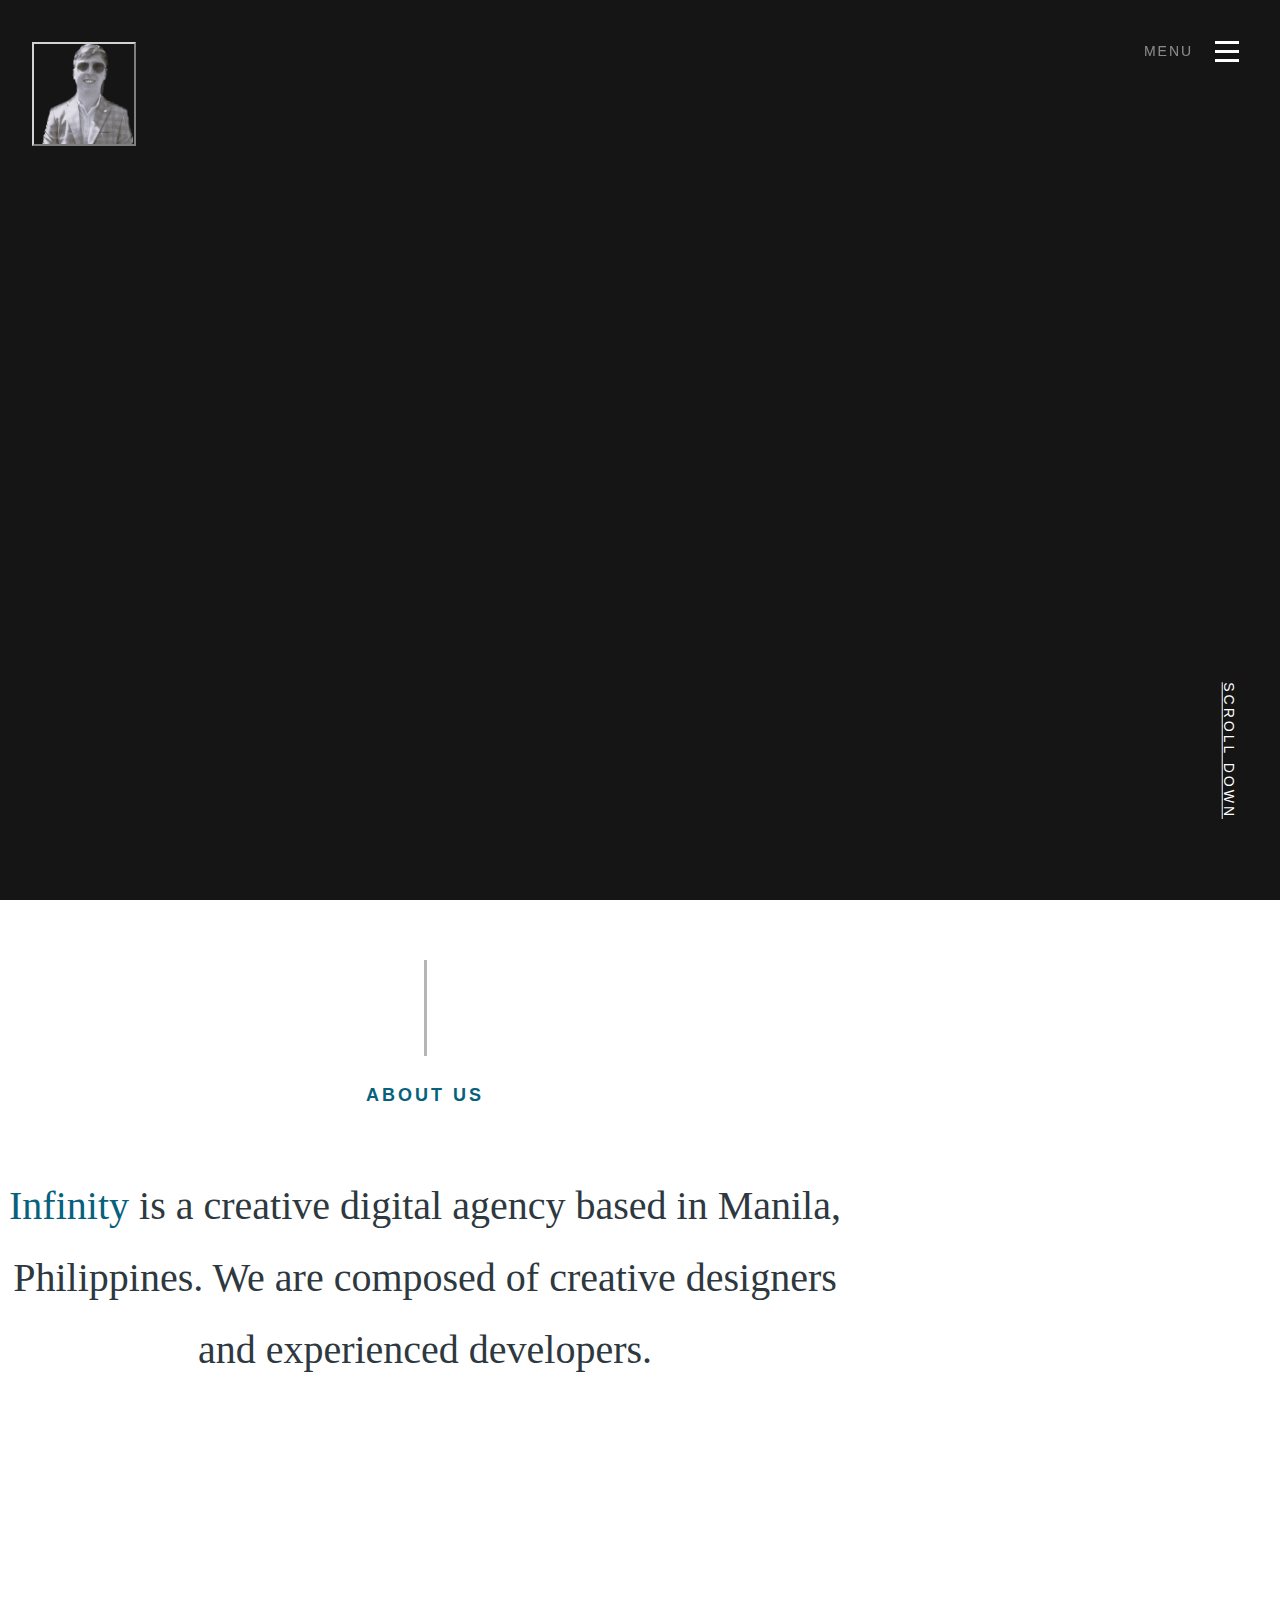
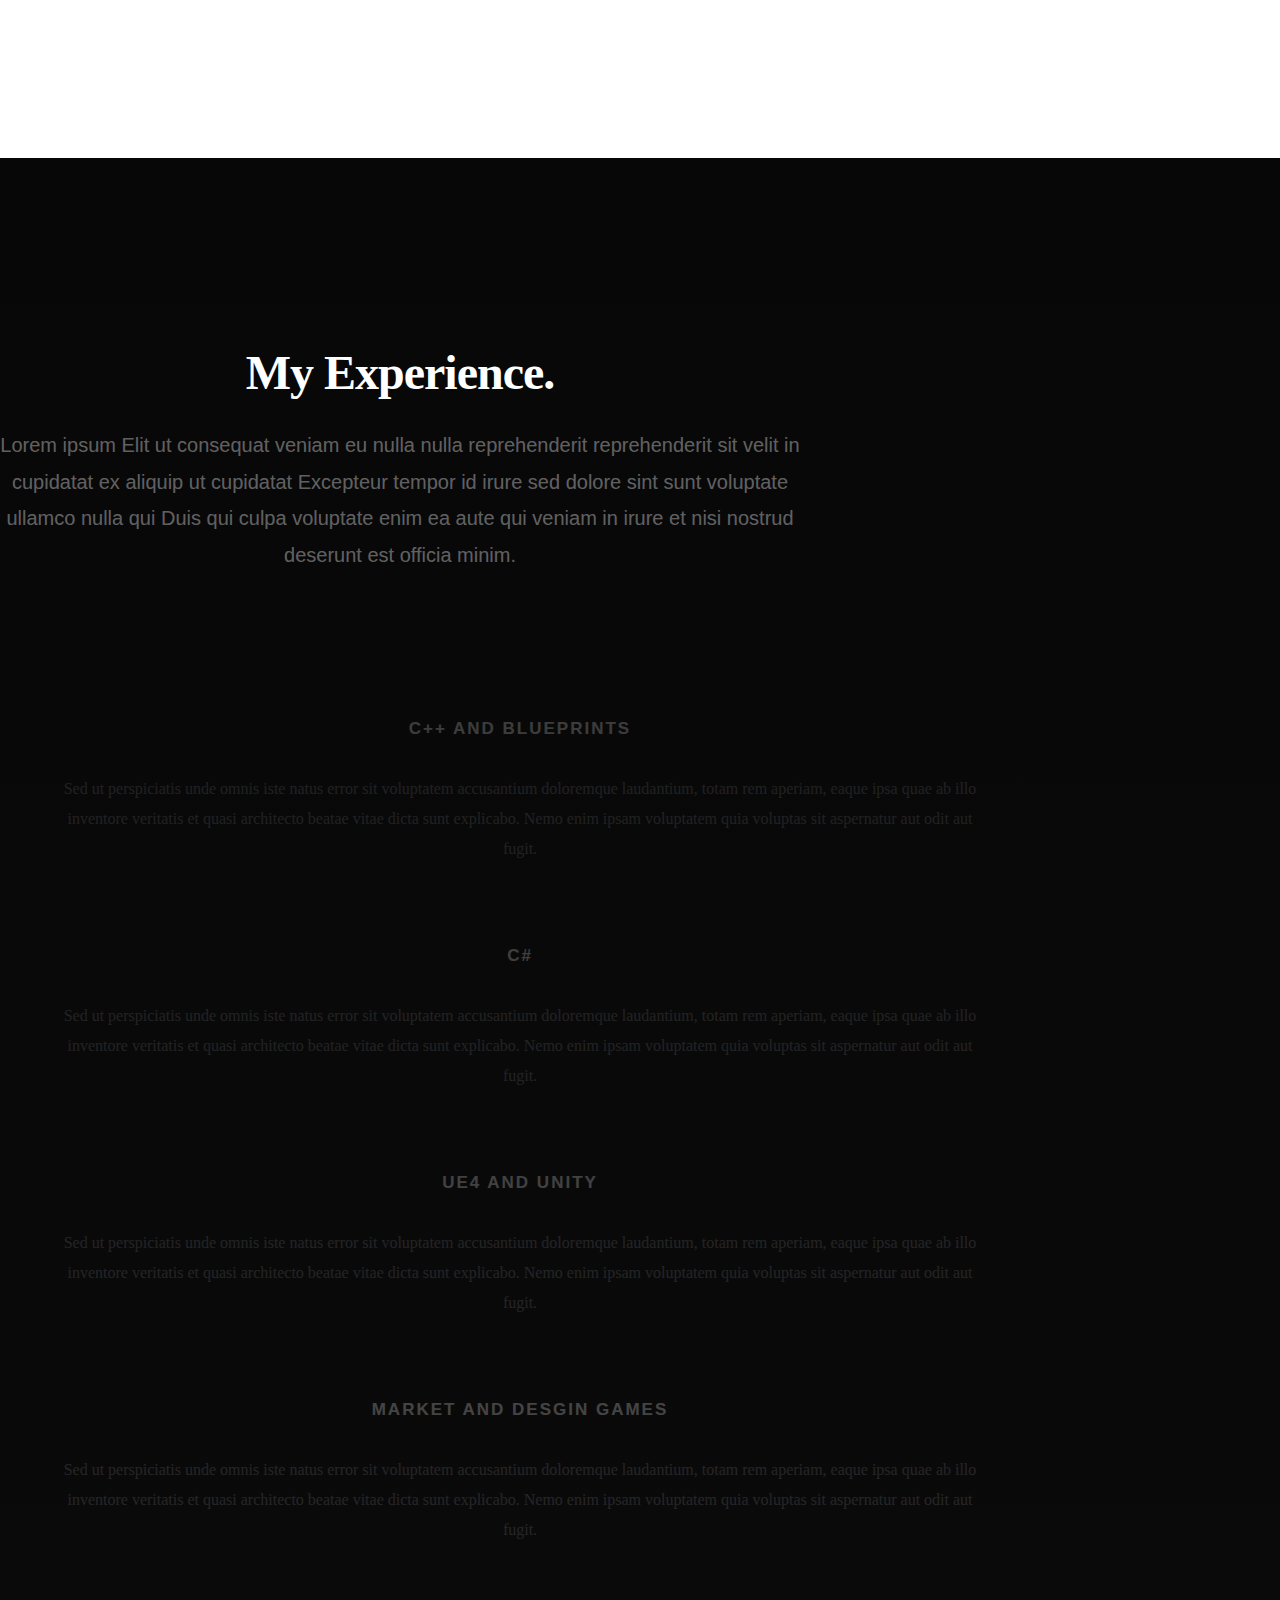
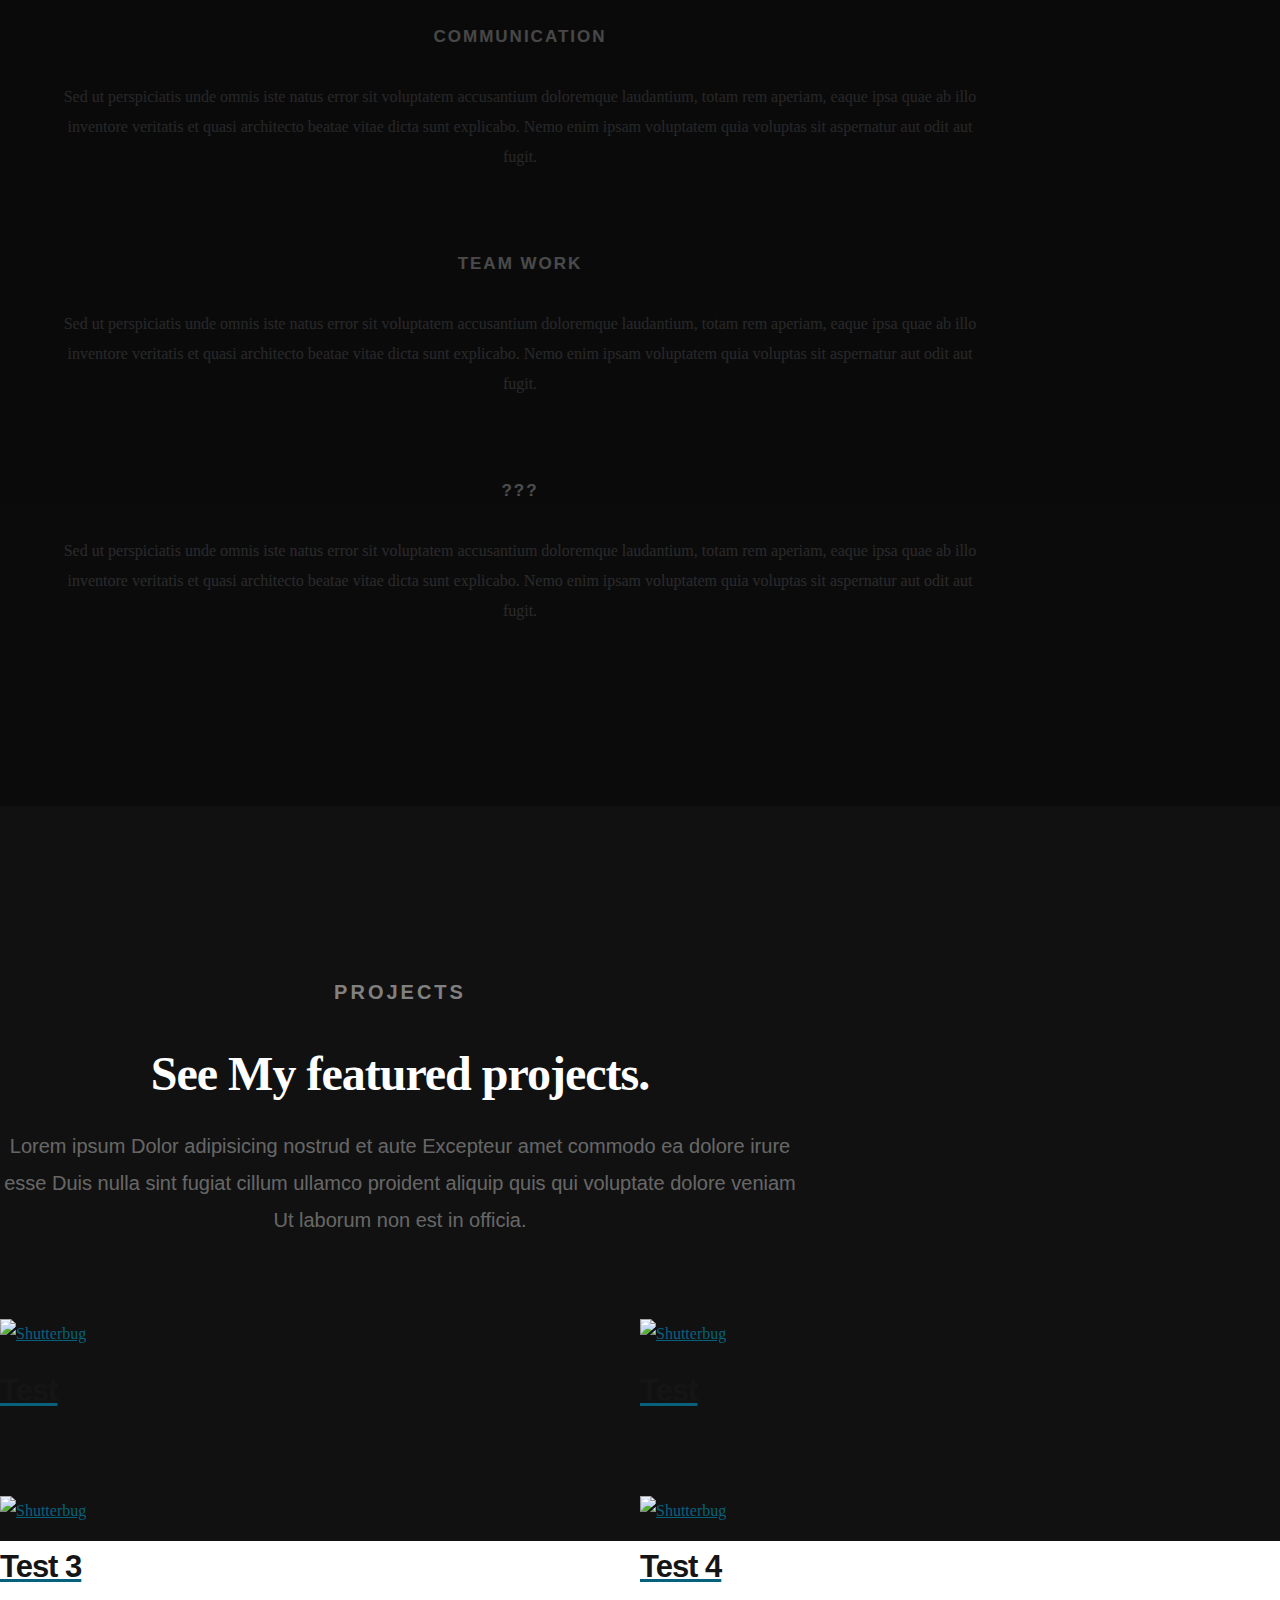
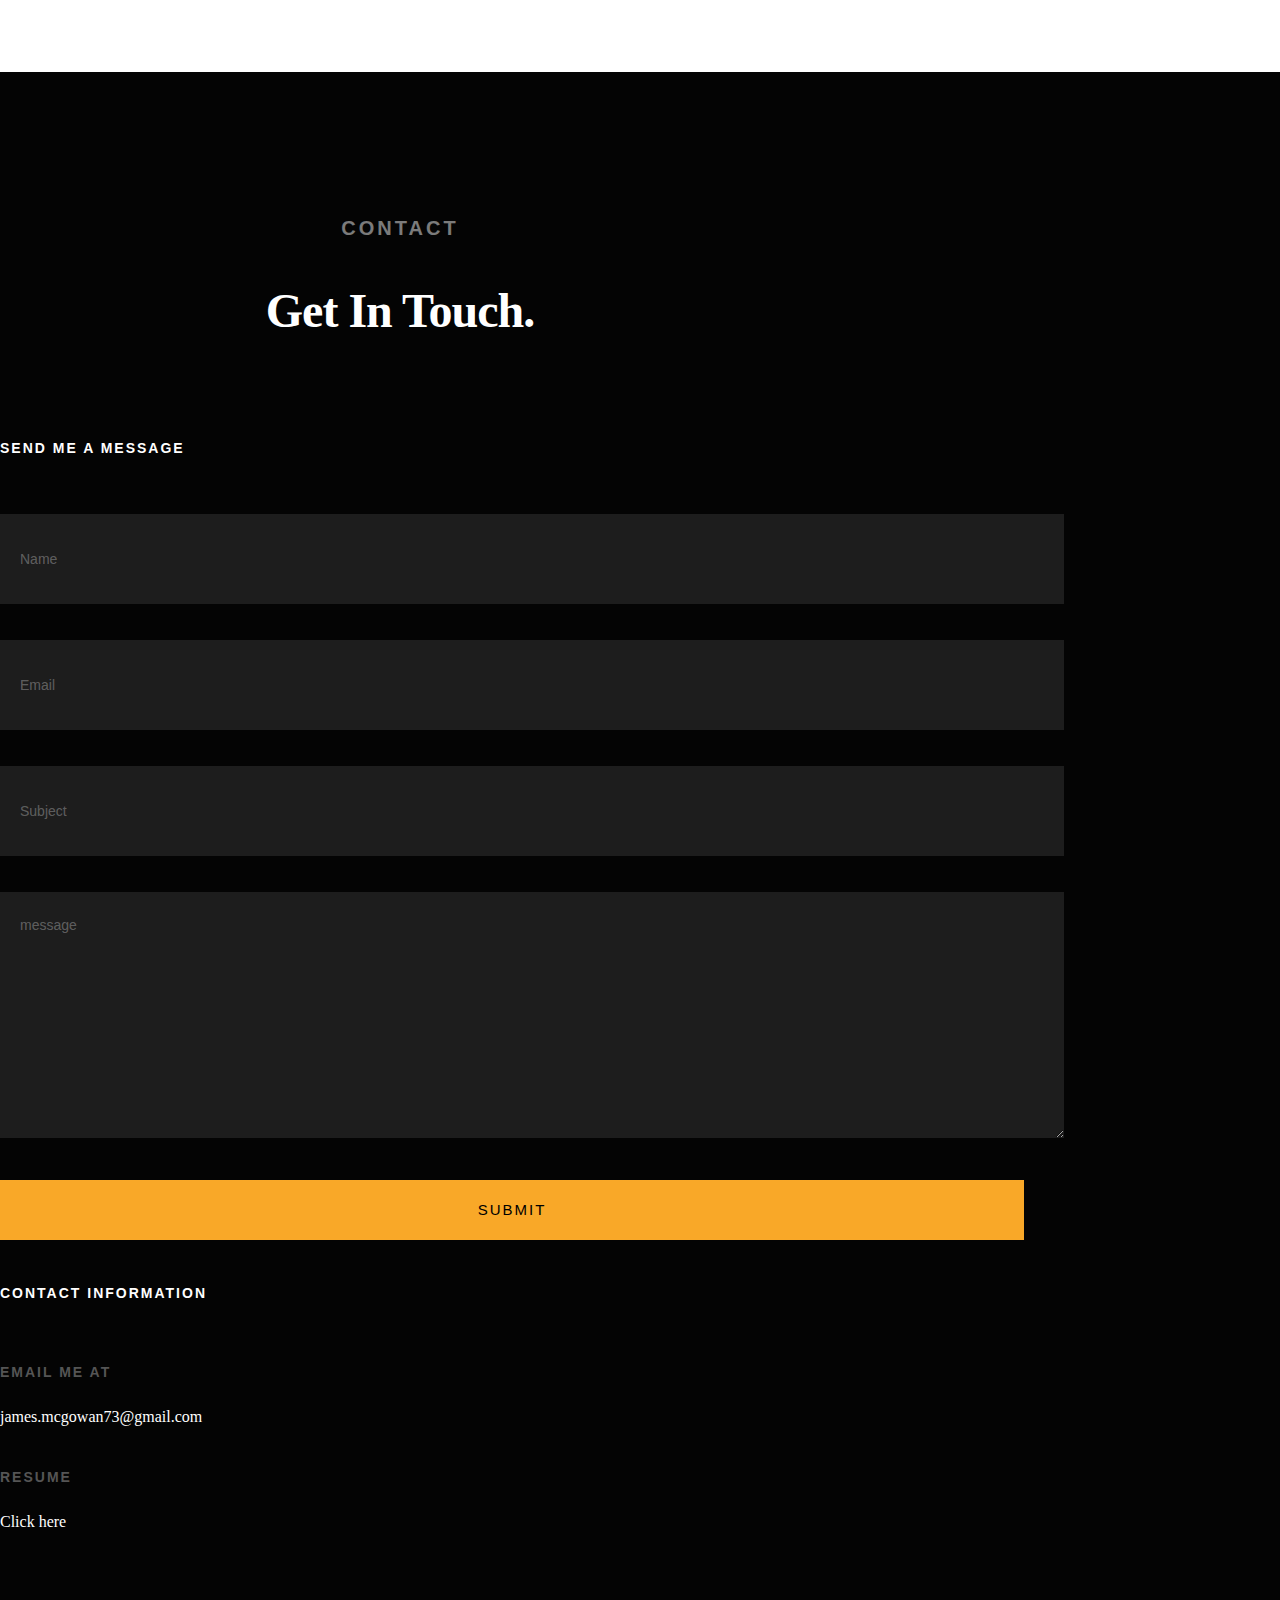
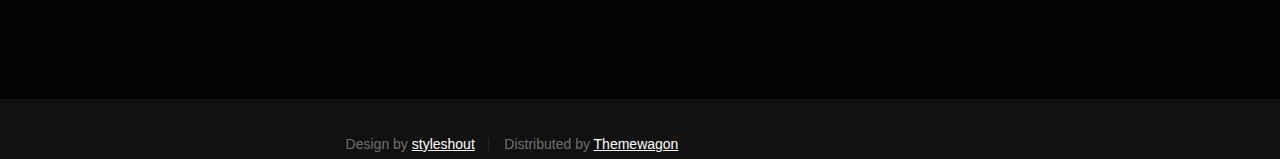
==== commit 4e0d2112: "Adding pages" ====
--- a/index.html
+++ b/index.html
@@ -38,9 +38,9 @@
    ================================================== -->
    <header>
 
-   	<div class="header-logo">
-	      <a href="index.html">Portfolio</a>
-	   </div>
+     	<div class="header-logo">
+  	      <a href="index.html">Portfolio</a>
+  	   </div>
 
 		<a id="header-menu-trigger" href="#0">
 		 	<span class="header-menu-text">Menu</span>
@@ -264,7 +264,7 @@
 
              <div class="brick folio-item">
                 <div class="item-wrap animate-this">
-                   <a href="Game-1.html" class="overlay">
+                   <a href="Game-2.html" class="overlay">
                      <img src="images/portfolio/yellowwall.jpg" alt="Shutterbug">
                      <h1> Test </h1>
                      <div class="item-text">
@@ -273,6 +273,31 @@
                    </a>
               </div> <!-- end item-wrap -->
             </div> <!-- end brick folio-item -->
+
+            <div class="brick folio-item">
+               <div class="item-wrap animate-this">
+                  <a href="Game-3.html" class="overlay">
+                    <img src="images/portfolio/shutterbug.jpg" alt="Shutterbug">
+                    <h1> Test 3</h1>
+                    <div class="item-text">
+                      <h1> Click to read more </h1>
+                    </div>
+                  </a>
+             </div> <!-- end item-wrap -->
+           </div> <!-- end brick folio-item -->
+
+           <div class="brick folio-item">
+              <div class="item-wrap animate-this">
+                 <a href="Game-4.html" class="overlay">
+                   <img src="images/portfolio/salad.jpg" alt="Shutterbug">
+                   <h1> Test 4</h1>
+                   <div class="item-text">
+                     <h1> Click to read more </h1>
+                   </div>
+                 </a>
+            </div> <!-- end item-wrap -->
+          </div> <!-- end brick folio-item -->
+
           </div> <!-- end brick-wrapper -->
         </div> <!-- end twelve -->
       </div>
@@ -352,10 +377,13 @@
 
          	<h5>Contact Information</h5>
 
-	   		<div class="cinfo">
-	   			<h6>Email Me At</h6>
-	   			<p> james.mcgowan73@gmail.com</p>
-	   		</div> <!-- end cinfo -->
+	   		    <div class="cinfo">
+	   			       <h6>Email Me At</h6>
+	   			          <p> james.mcgowan73@gmail.com</p>
+
+                  <h6> Resume </h6>
+                    <p> Click here </p>
+	   		    </div> <!-- end cinfo -->
 
          </div> <!-- end cinfo -->
 
--- a/css/main.css
+++ b/css/main.css
@@ -1259,14 +1259,16 @@
   margin: 0;
   padding: 0;
   outline: 0;
-  border: none;
+  border: 2.5px outset #d3d3d3;
   width: 100px;
   height: 100px;
-  background: url("../images/logo.png") no-repeat center;
-  background-size: 100px 100px;
+  background: url("../images/portfolio-image-copy.png") no-repeat center;
+  background-size: cover;
+  background-repeat: no-repeat;
+  background-position: 50% 50%;
   font: 0/0 a;
   text-shadow: none;
-  color: transparent;
+  color: #080415;
   -moz-transition: all 0.5s ease-in-out;
   -o-transition: all 0.5s ease-in-out;
   -webkit-transition: all 0.5s ease-in-out;
@@ -1506,17 +1508,15 @@
  *
  * ------------------------------------------------------------------- */
 #home {
-  width: 100%;
+  width: auto;
   height: 100%;
   background-color: #151515;
   background-image: url(../images/title-logo.jpg);
   background-repeat: no-repeat;
-  background-position: center 30%;
-  -webkit-background-size: cover;
-  -moz-background-size: cover;
-  background-size: cover ;
+  background-position: center 50%;
+  background-size: 175% 100%;
   background-attachment: fixed;
-  min-height: 804px;
+  min-height: 504px;
   position: relative;
 }
 #home .overlay {
@@ -1606,7 +1606,7 @@
 /* scroll down */
 .scrolldown {
   position: absolute;
-  bottom: 50px;
+  bottom: 0px;
   right: 0;
   -webkit-transform: rotate(90deg);
   -ms-transform: rotate(90deg);
@@ -1718,7 +1718,7 @@
 }
 @media only screen and (max-width: 600px) {
   #home {
-    min-height: 702px;
+    min-height: 402px;
   }
 
   .home-content-tablecell .row {
@@ -1755,7 +1755,7 @@
 }
 @media only screen and (max-width: 400px) {
   #home {
-    min-height: 654px;
+    min-height: 354px;
   }
 
   .home-content-tablecell .row {
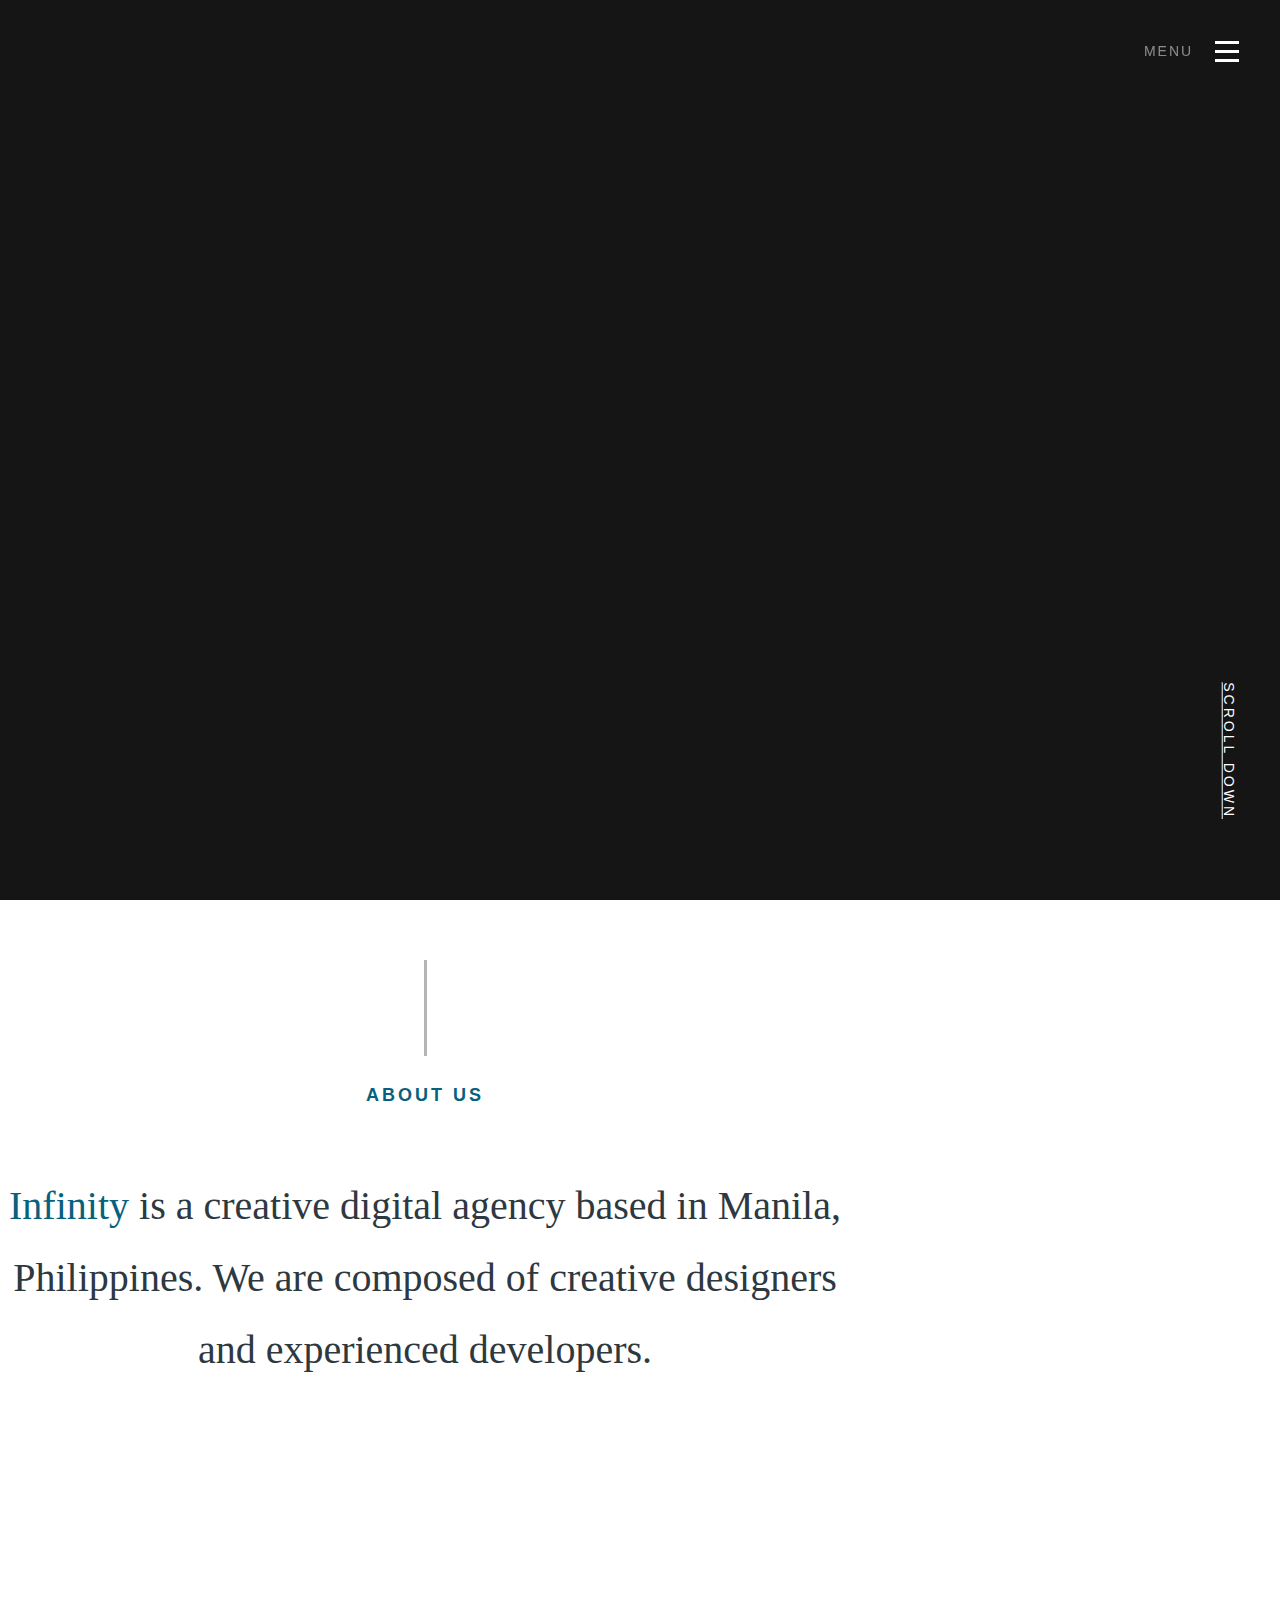
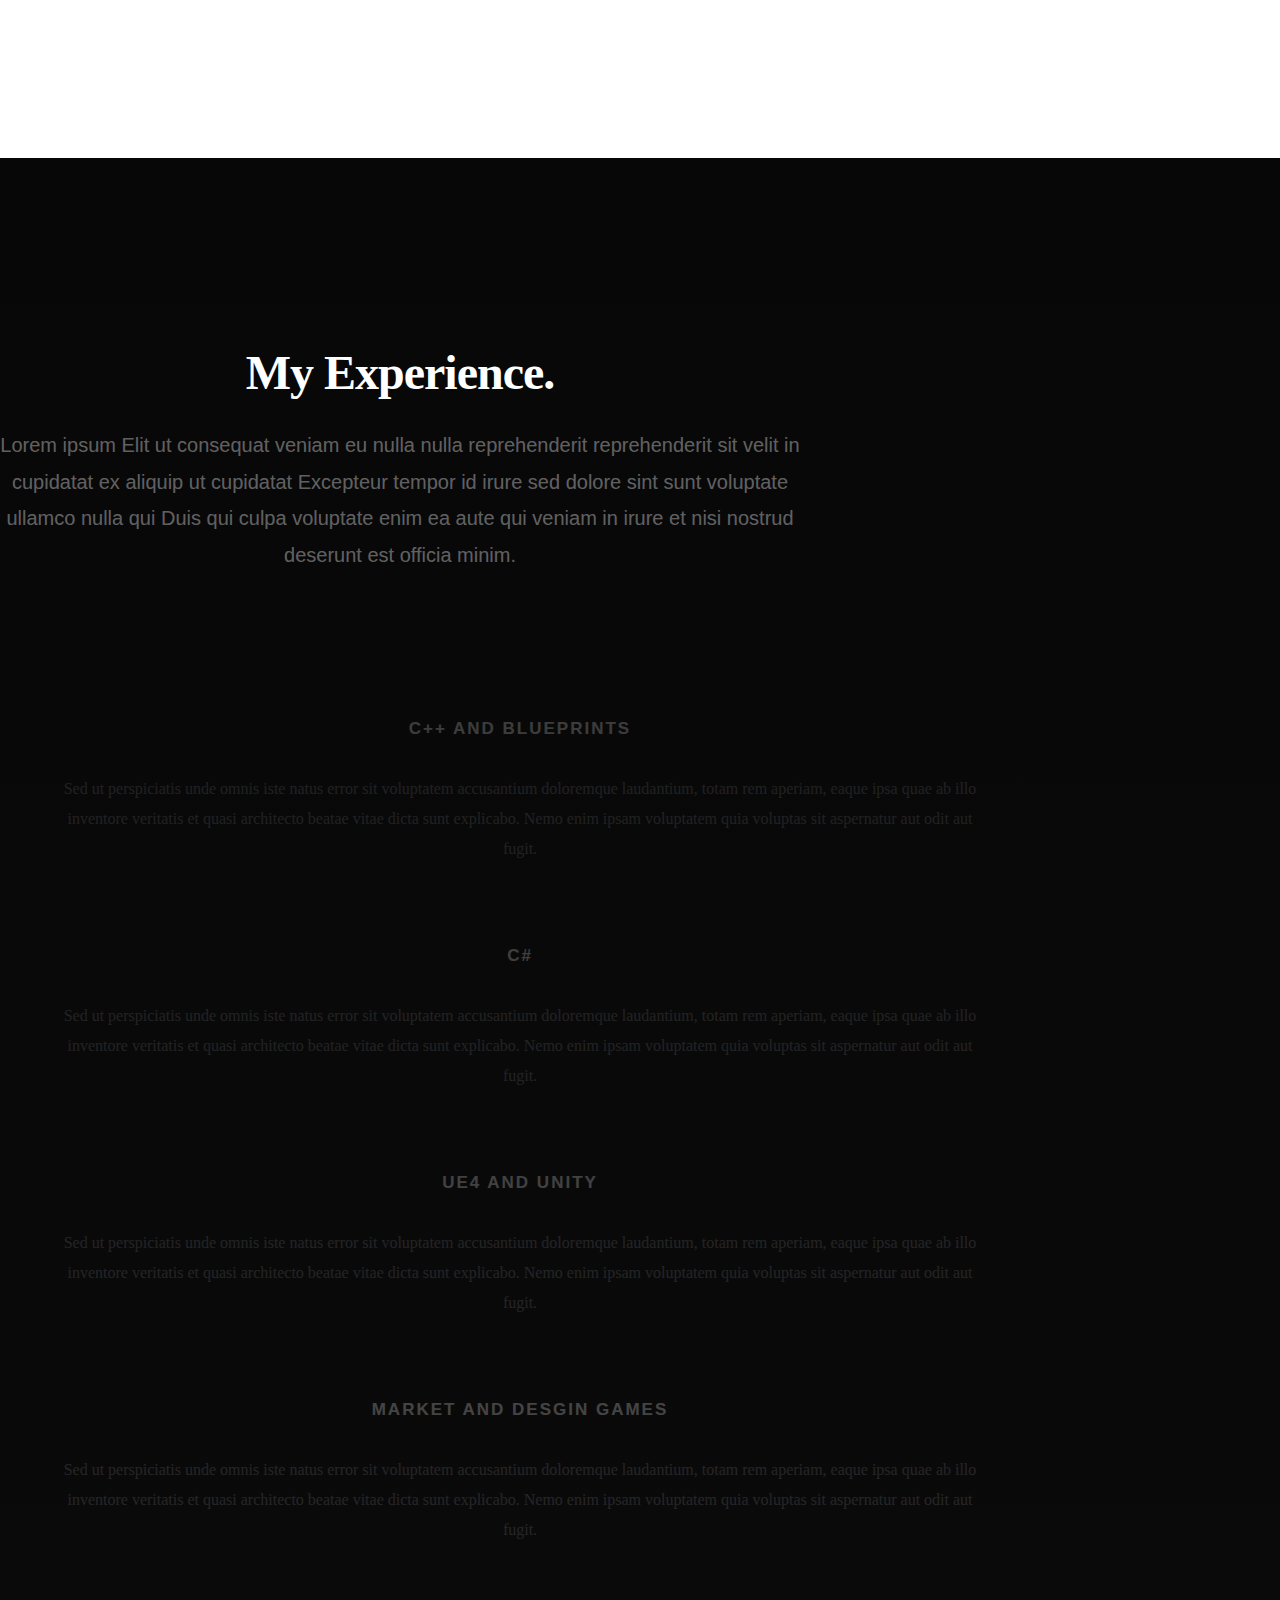
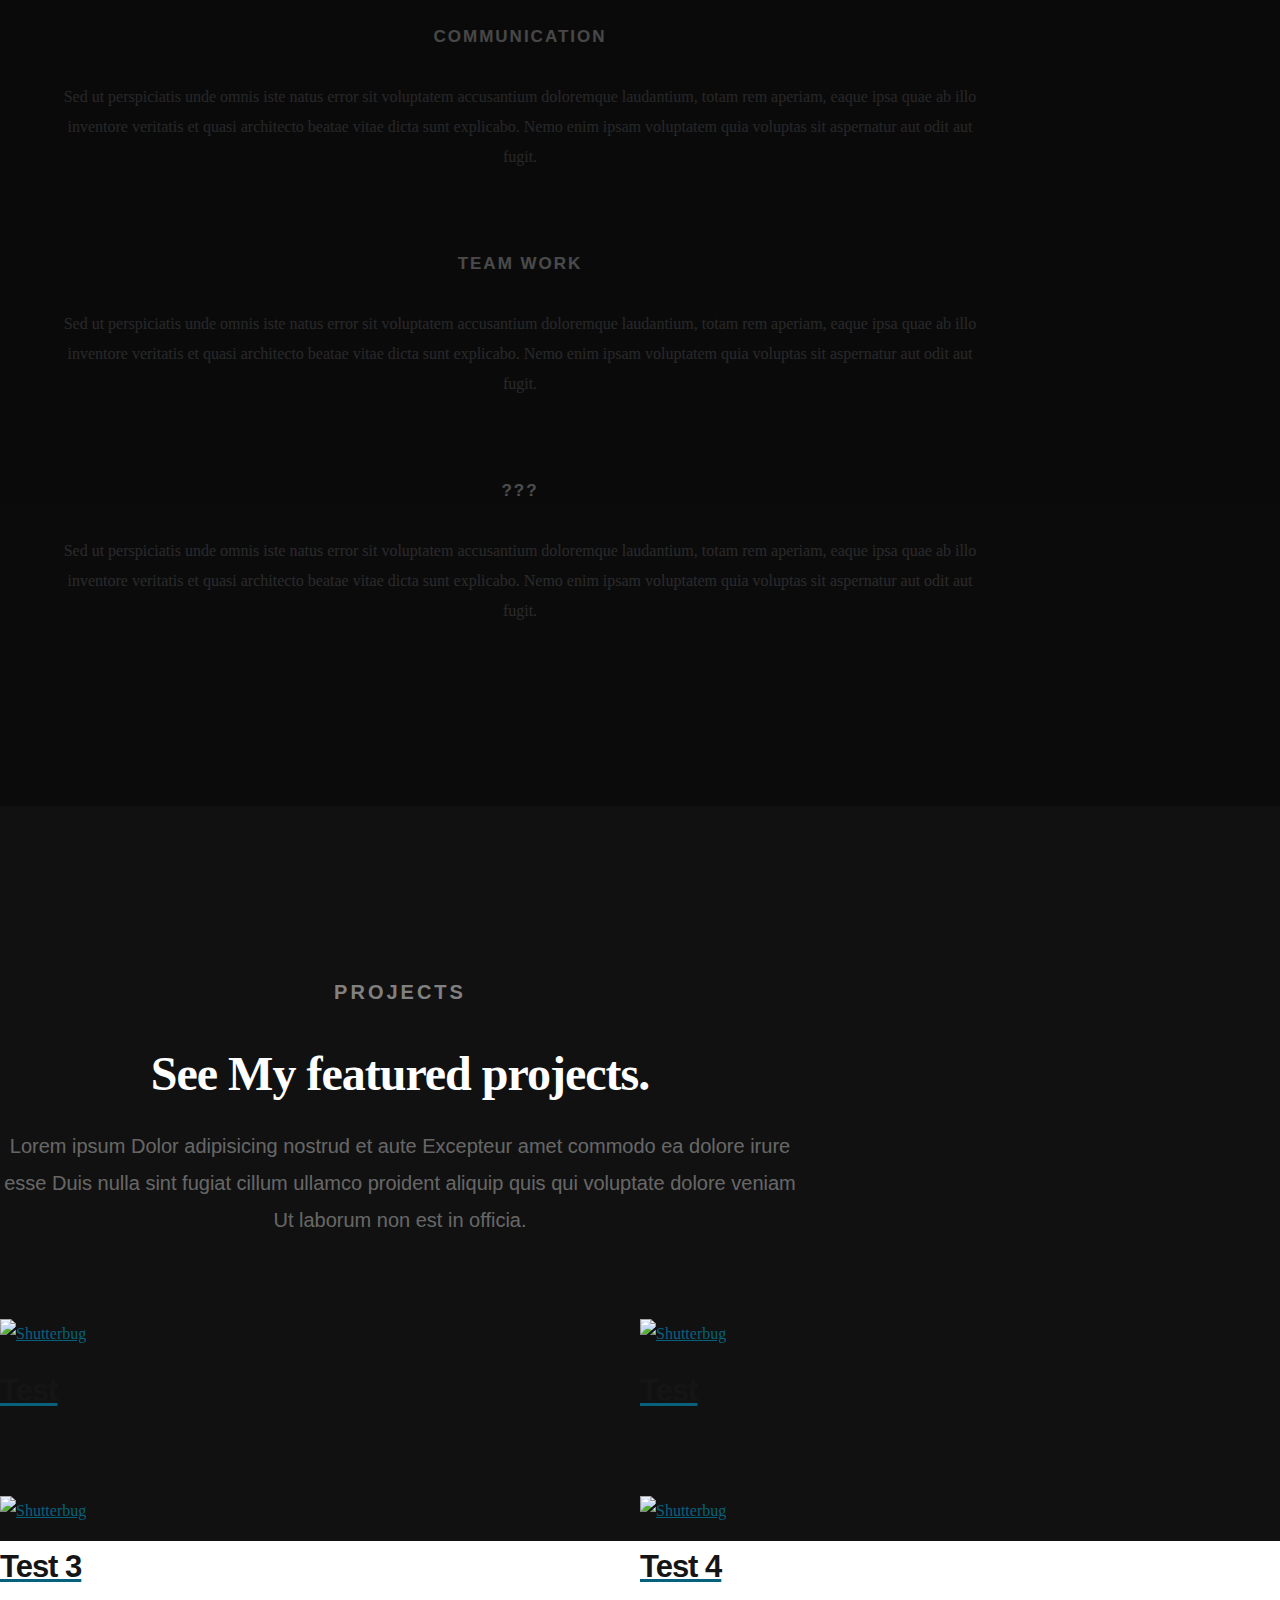
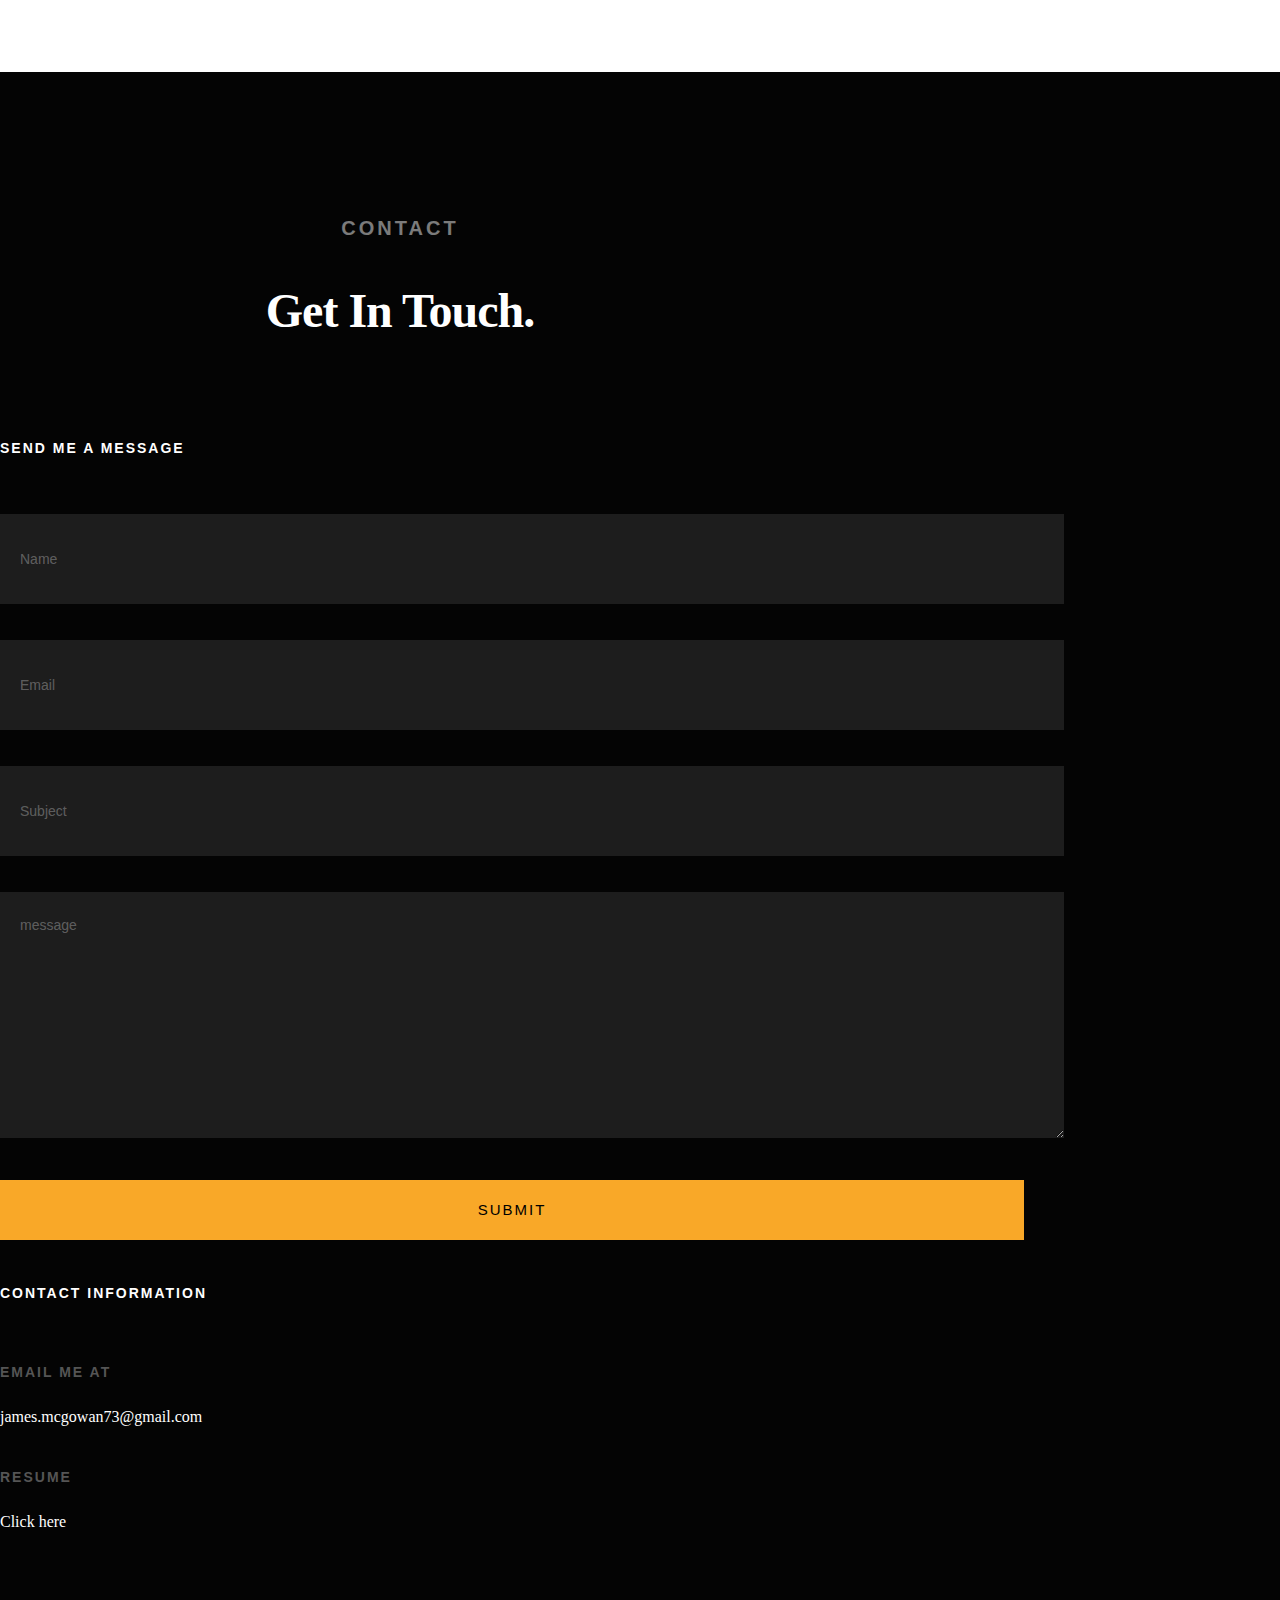
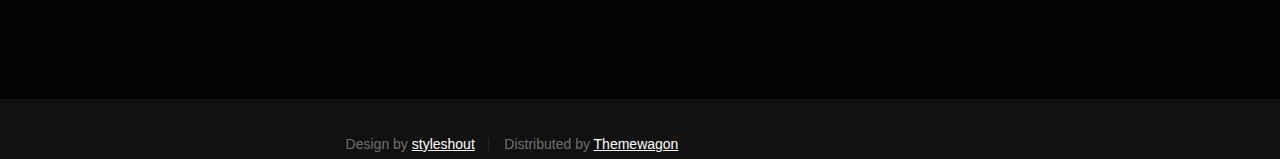
==== commit 6748498d: "fine details" ====
--- a/index.html
+++ b/index.html
@@ -38,9 +38,7 @@
    ================================================== -->
    <header>
 
-     	<div class="header-logo">
-  	      <a href="index.html">Portfolio</a>
-  	   </div>
+
 
 		<a id="header-menu-trigger" href="#0">
 		 	<span class="header-menu-text">Menu</span>
@@ -52,6 +50,9 @@
         <a href="#0" class="close-button" title="close"><span>Close</span></a>
 
 	   	<h3>James McGowan</h3>
+      <div class="header-logo">
+          <a href="index.html">Portfolio</a>
+       </div>
 
 			<ul class="nav-list">
 				<li class="current"><a class="smoothscroll" href="#home" title="">Home</a></li>
--- a/css/main.css
+++ b/css/main.css
@@ -1245,23 +1245,17 @@
  * header logo - (_layout.css)
  * ------------------------------------------------------------------- */
 header .header-logo {
-  position: absolute;
-  left: 32px;
-  top: 42px;
-  -moz-transition: all 1s ease-in-out;
-  -o-transition: all 1s ease-in-out;
-  -webkit-transition: all 1s ease-in-out;
-  -ms-transition: all 1s ease-in-out;
-  transition: all 1s ease-in-out;
-}
+  position: static;
+}
+
 header .header-logo a {
   display: block;
-  margin: 0;
-  padding: 0;
-  outline: 0;
-  border: 2.5px outset #d3d3d3;
-  width: 100px;
-  height: 100px;
+  margin: 1;
+  padding: 1;
+  outline: 1;
+  border: 5px outset #d3d3d3;
+  width: 150px;
+  height: 150px;
   background: url("../images/portfolio-image-copy.png") no-repeat center;
   background-size: cover;
   background-repeat: no-repeat;
@@ -1269,11 +1263,6 @@
   font: 0/0 a;
   text-shadow: none;
   color: #080415;
-  -moz-transition: all 0.5s ease-in-out;
-  -o-transition: all 0.5s ease-in-out;
-  -webkit-transition: all 0.5s ease-in-out;
-  -ms-transition: all 0.5s ease-in-out;
-  transition: all 0.5s ease-in-out;
 }
 
 /* -------------------------------------------------------------------
@@ -1813,6 +1802,15 @@
   margin-top: 6rem;
 }
 
+#about .header-logo{
+  position: absolute;
+  -moz-transition: all 1s ease-in-out;
+  -o-transition: all 1s ease-in-out;
+  -webkit-transition: all 1s ease-in-out;
+  -ms-transition: all 1s ease-in-out;
+  transition: all 1s ease-in-out;
+  }
+
 /* -------------------------------------------------------------------
  * responsive:
  * about
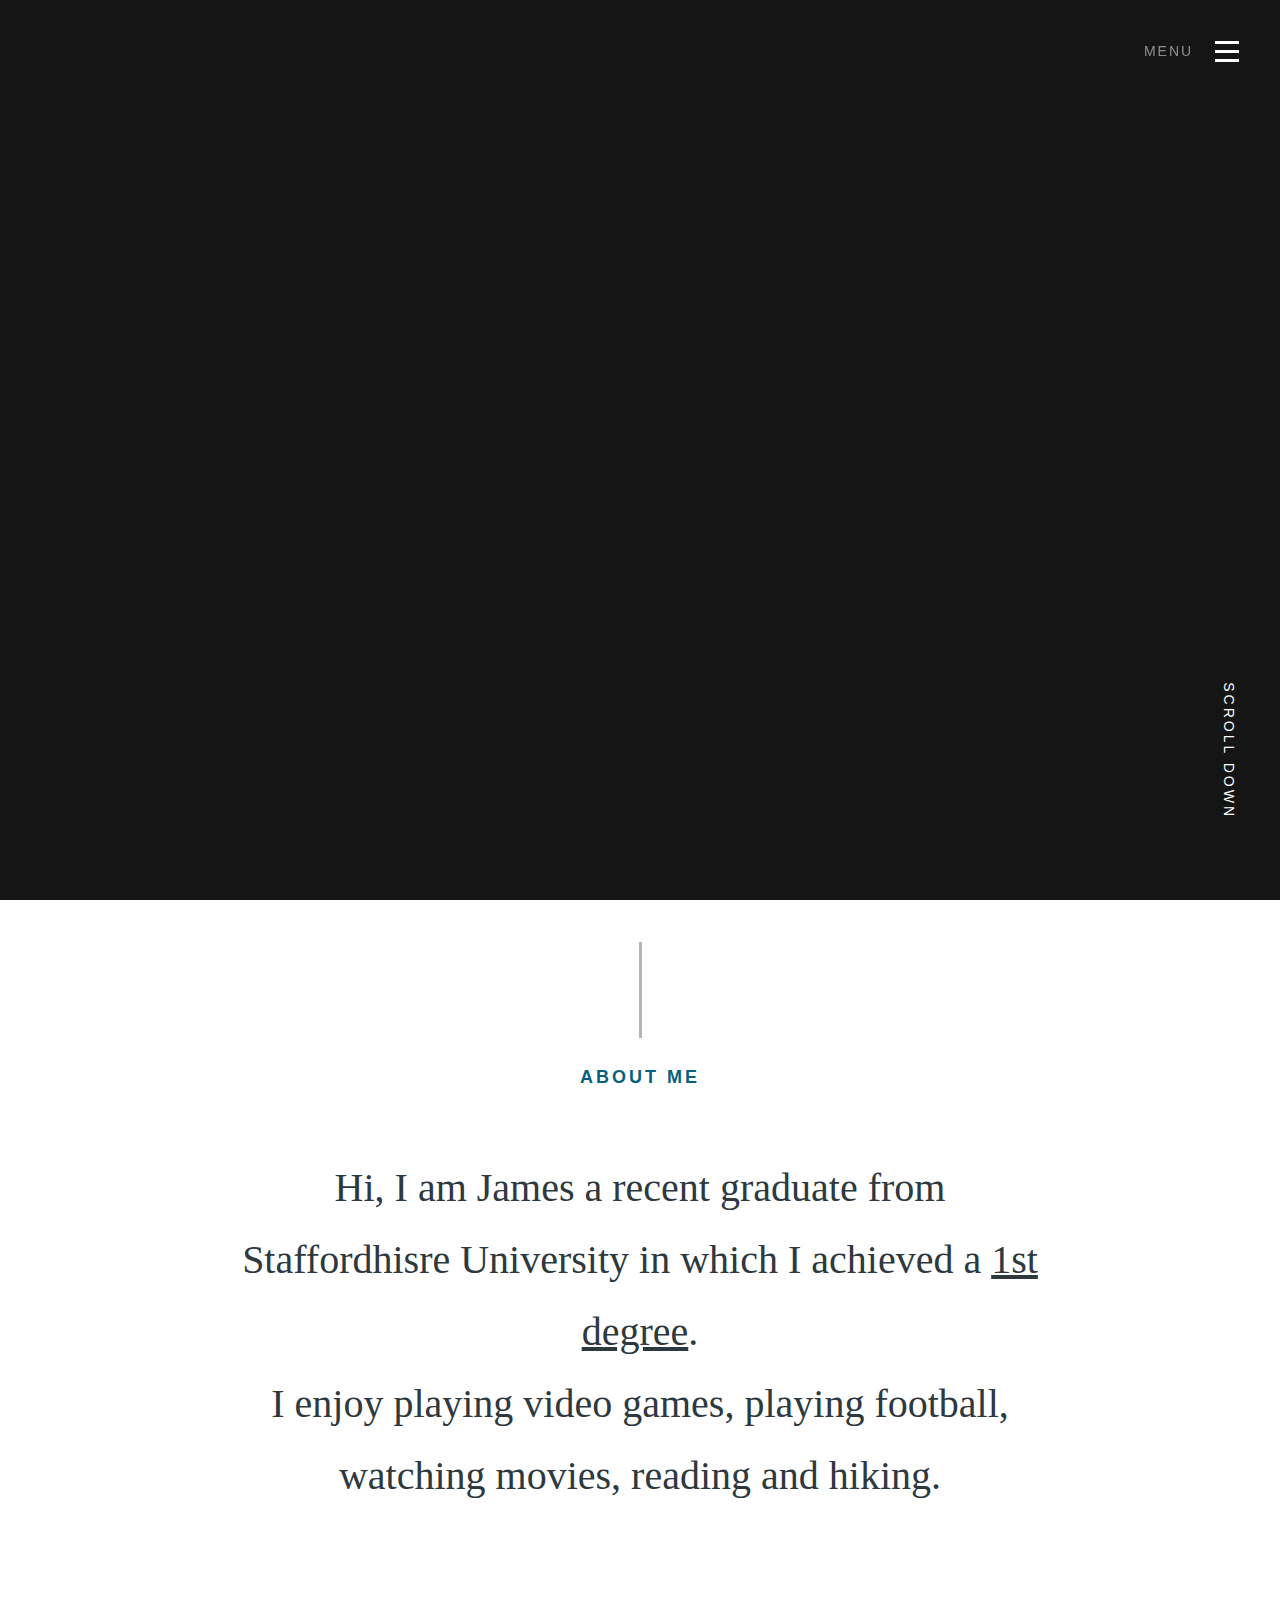
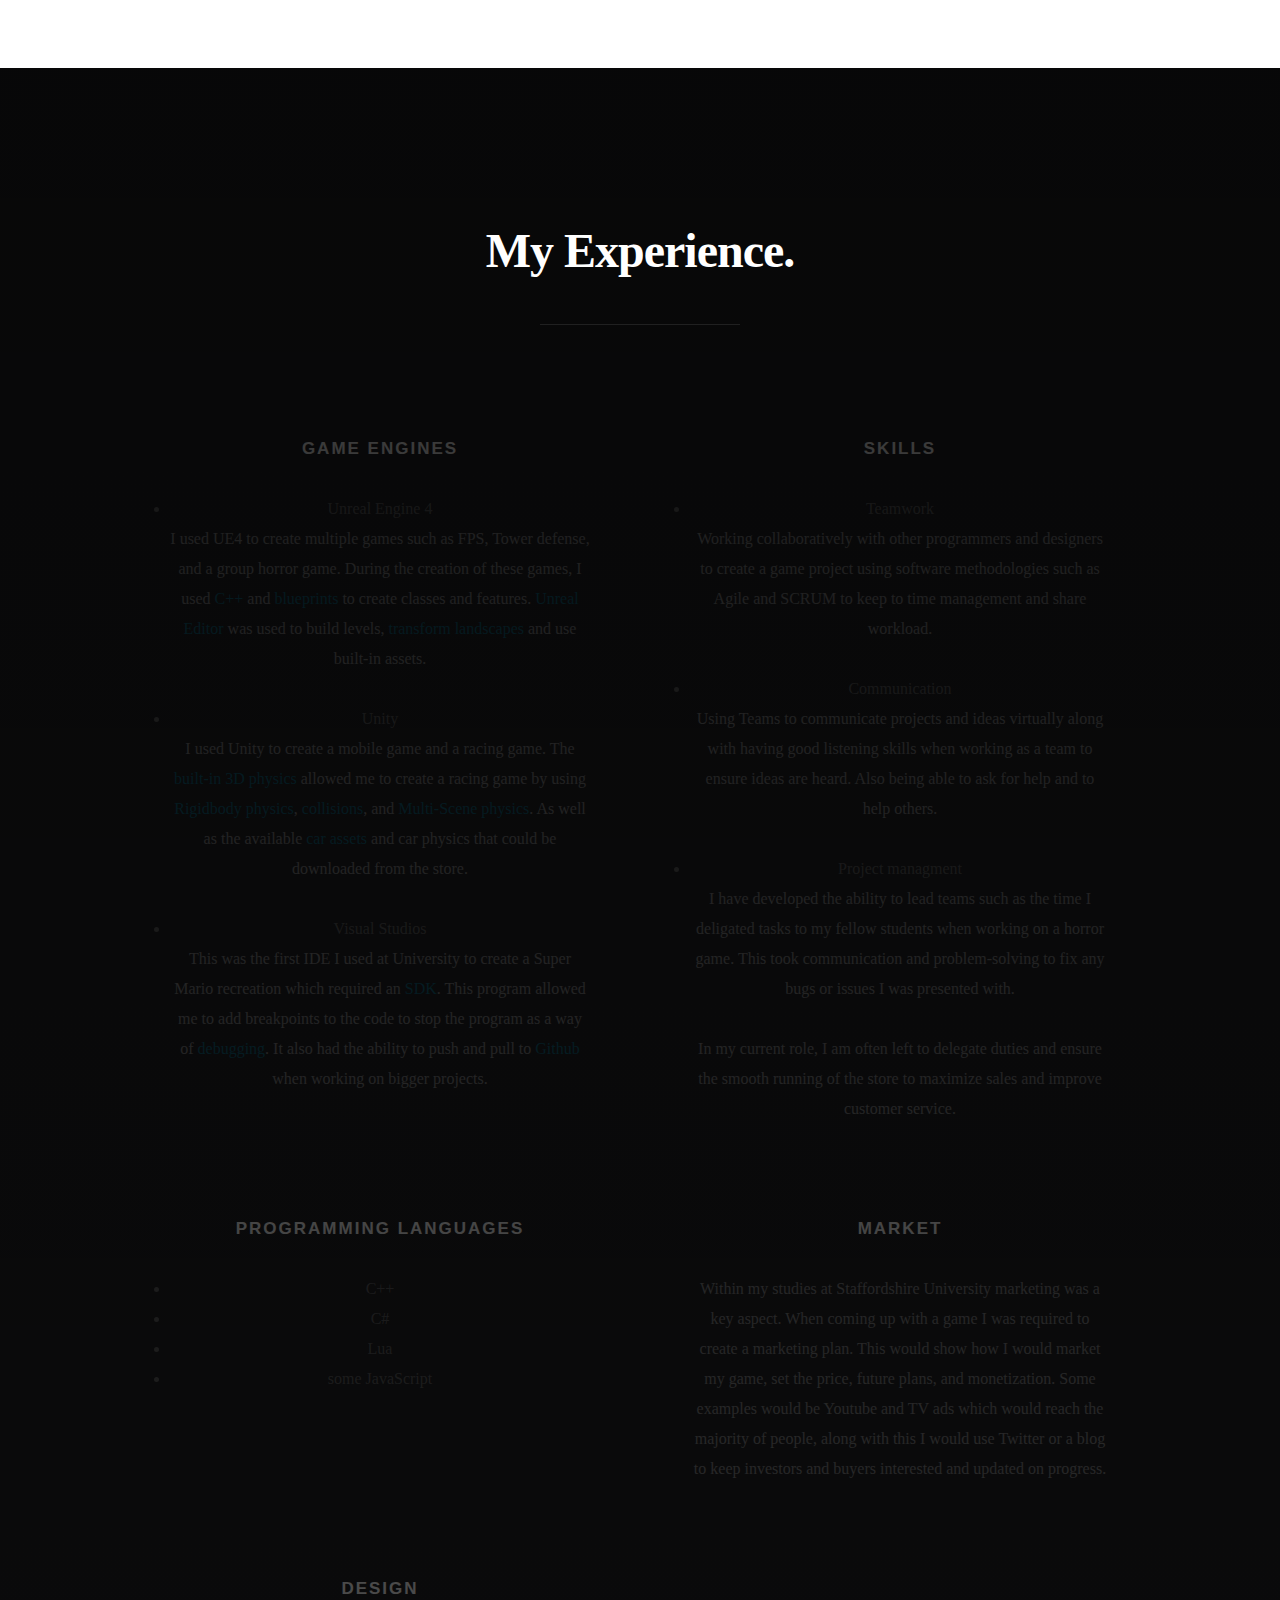
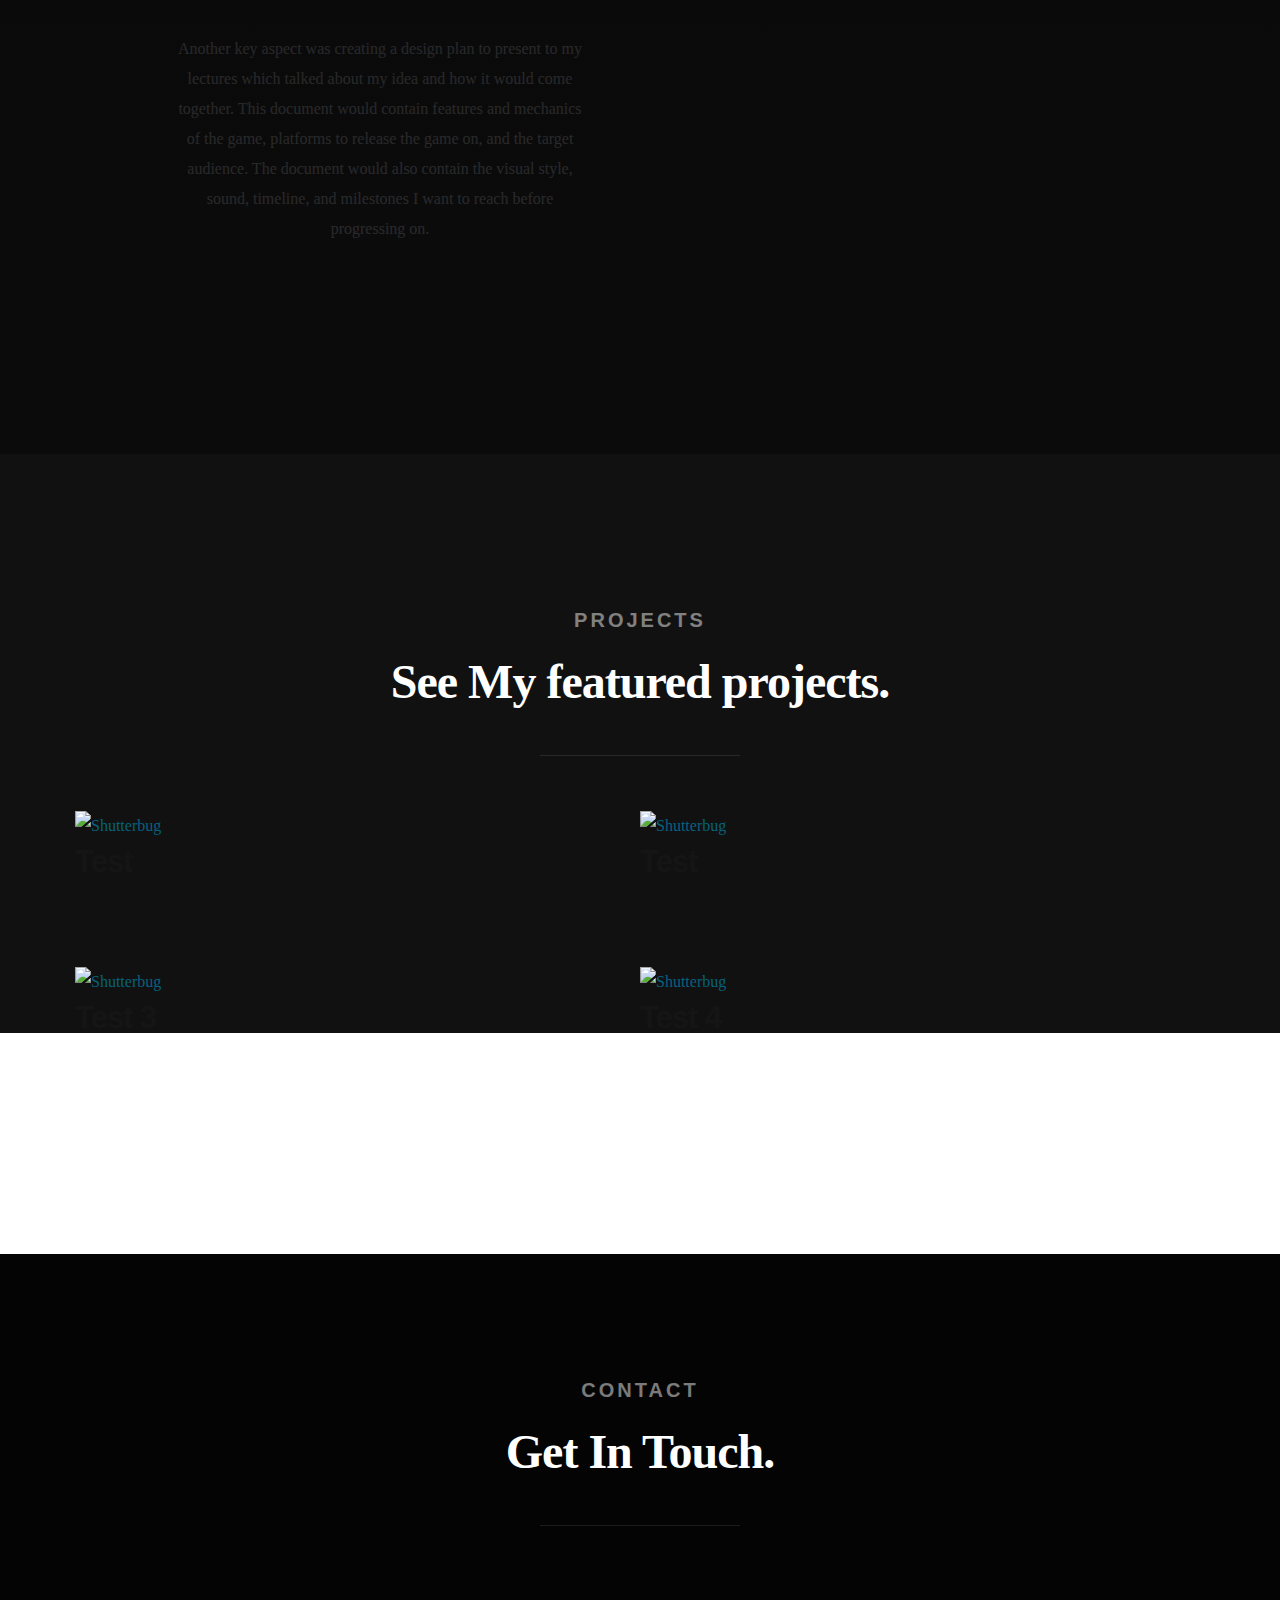
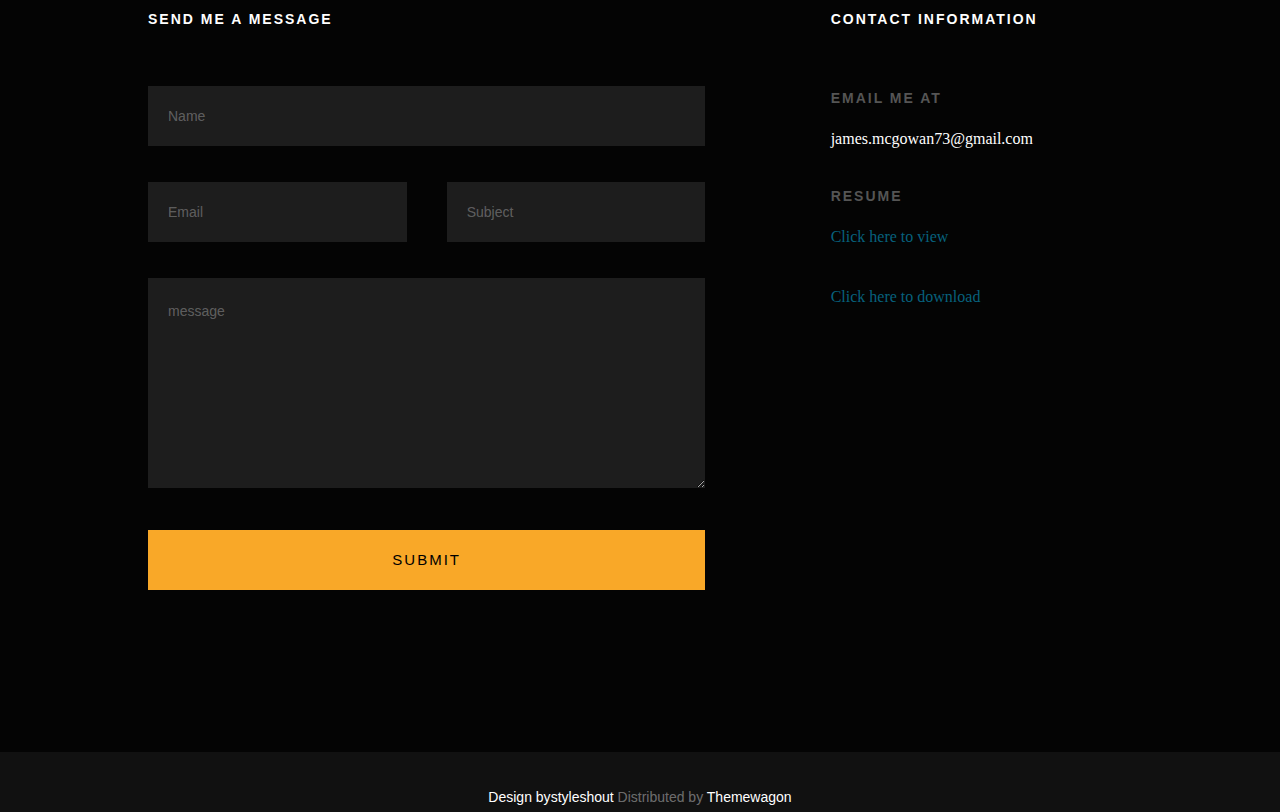
==== commit c173a2d2: "Update" ====
--- a/index.html
+++ b/index.html
@@ -97,8 +97,10 @@
    			<div class="about-profile-bg"></div>
 
 				<div class="intro">
-					<h3 class="animate-this">About Us</h3>
-	   			<p class="lead animate-this"><span>Infinity</span> is a creative digital agency based in Manila, Philippines. We are composed of creative designers and experienced developers.</p>
+					<h3 class="animate-this">About Me</h3>
+	   			<p class="lead animate-this">   Hi, I am James a recent graduate from Staffordhisre University in which I achieved a <u> 1st degree</u>.<br>
+                                          I enjoy playing video games, playing football, watching movies, reading and hiking. </p>
+
 				</div>
 
    		</div> <!-- end col-full  -->
@@ -118,9 +120,6 @@
    		<div class="col-full">
 
    			   <h1> My Experience.</h1>
-
-   			   <p class="lead">Lorem ipsum Elit ut consequat veniam eu nulla nulla reprehenderit reprehenderit sit velit in cupidatat ex aliquip ut cupidatat Excepteur tempor id irure sed dolore sint sunt voluptate ullamco nulla qui Duis qui culpa voluptate enim ea aute qui veniam in irure et nisi nostrud deserunt est officia minim.</p>
-
    	   </div> <!-- end col-full -->
    	</div> <!-- end row -->
 
@@ -128,95 +127,89 @@
 
    		<div class="services-list block-1-2 block-tab-full group">
 
-	      	<div class="bgrid service-item animate-this">
-
-	      		<span class="icon"><i class="icon-paint-brush"></i></span>
+				<div class="bgrid service-item animate-this">
+
+					<span class="icon"><i class="icon-earth"></i></span>
 
 	            <div class="service-content">
-	            	<h3 class="h05">C++ and blueprints</h3>
-
-		            <p>Sed ut perspiciatis unde omnis iste natus error sit voluptatem accusantium doloremque laudantium, totam rem aperiam, eaque ipsa quae ab illo inventore veritatis et quasi architecto beatae vitae dicta sunt explicabo. Nemo enim ipsam voluptatem quia voluptas sit aspernatur aut odit aut fugit.
-	         		</p>
-	         	</div>
-
-				</div> <!-- end bgrid -->
+	            	<h3 class="h05"> Game Engines</h3>
+
+                <li> Unreal Engine 4 </li>
+                <p> I used UE4 to create multiple games such as FPS, Tower defense, and a group horror game.
+                    During the creation of these games, I used <a href="https://docs.unrealengine.com/5.1/en-US/programming-with-cplusplus-in-unreal-engine/"> C++ </a> and <a href="https://docs.unrealengine.com/5.1/en-US/introduction-to-blueprints-visual-scripting-in-unreal-engine/"> blueprints </a> to create classes and features.
+                    <a href="https://docs.unrealengine.com/5.1/en-US/unreal-editor-interface/">Unreal Editor </a>was used to build levels, <a href="https://docs.unrealengine.com/5.1/en-US/landscape-outdoor-terrain-in-unreal-engine/">transform landscapes </a> and use built-in assets. </p>
+
+                <li> Unity </li>
+                <p> I used Unity to create a mobile game and a racing game.
+                    The <a href="https://docs.unity3d.com/Manual/PhysicsOverview.html"> built-in 3D physics </a> allowed me to create a racing game by using <a href="https://docs.unity3d.com/Manual/rigidbody-physics-section.html"> Rigidbody physics</a>, <a href="https://docs.unity3d.com/Manual/collision-section.html"> collisions</a>, and <a href="https://docs.unity3d.com/Manual/physics-multi-scene.html"> Multi-Scene physics</a>.
+                    As well as the available <a href="https://assetstore.unity.com/?q=car&orderBy=1"> car assets </a> and car physics that could be downloaded from the store. </p>
+
+                <li> Visual Studios </li>
+                <p> This was the first IDE I used at University to create a Super Mario recreation which required an <a href="https://learn.microsoft.com/en-us/visualstudio/extensibility/visual-studio-sdk?view=vs-2022"> SDK</a>. This program allowed me to add breakpoints to the code to stop the program as a way of <a href="https://visualstudio.microsoft.com/vs/features/debugging-and-diagnostics/"> debugging</a>.
+                    It also had the ability to push and pull to <a href="https://visualstudio.microsoft.com/vs/features/collaborate/"> Github</a> when working on bigger projects.</p>
+
+	            </div>
+
+			   </div> <!-- end bgrid -->
+
+			   <div class="bgrid service-item animate-this">
+
+			   	<span class="icon"><i class="icon-lego-block"></i></span>
+
+	            <div class="service-content">
+	            	<h3 class="h05"> Skills</h3>
+
+                    <li> Teamwork </li>
+                    <p>  Working collaboratively with other programmers and designers to create a game project using software methodologies such as Agile and SCRUM to keep to time management and share workload.</p>
+
+                    <li> Communication </li>
+                    <p> Using Teams to communicate projects and ideas virtually along with having good listening skills when working as a team to ensure ideas are heard. Also being able to ask for help and to help others. </p>
+
+                    <li> Project managment </li>
+                    <p> I have developed the ability to lead teams such as the time I deligated tasks to my fellow students when working on a horror game. This took communication and problem-solving to fix any bugs or issues I was presented with.<br>
+                        <br>In my current role, I am often left to delegate duties and ensure the smooth running of the store to maximize sales and improve customer service.</p>
+	            </div>
+
+			   </div> <!-- end bgrid -->
+
+         <div class="bgrid service-item animate-this">
+
+           <span class="icon"><i class="icon-paint-brush"></i></span>
+
+             <div class="service-content">
+               <h3 class="h05">Programming Languages</h3>
+                <li> C++</li>
+                <li> C#</li>
+                <li> Lua</li>
+                <li> some JavaScript</li>
+            </div>
+
+       </div> <!-- end bgrid -->
+
+         <div class="bgrid service-item animate-this">
+
+           <span class="icon"><i class="icon-megaphone"></i></span>
+
+               <div class="service-content">
+                 <h3 class="h05">Market</h3>
+
+                 <p> Within my studies at Staffordshire University marketing was a key aspect. When coming up with a game I was required to create a marketing plan.
+                     This would show how I would market my game, set the price, future plans, and monetization.
+                     Some examples would be Youtube and TV ads which would reach the majority of people, along with this I would use Twitter or a blog to keep investors and buyers interested and updated on progress. </p>
+               </div>
+         </div> <!-- end bgrid -->
 
 				<div class="bgrid service-item animate-this">
 
-					<span class="icon"><i class="icon-earth"></i></span>
+					<span class="icon"><i class="icon-megaphone"></i></span>
 
 	            <div class="service-content">
-	            	<h3 class="h05">C#</h3>
-
-		            <p>Sed ut perspiciatis unde omnis iste natus error sit voluptatem accusantium doloremque laudantium, totam rem aperiam, eaque ipsa quae ab illo inventore veritatis et quasi architecto beatae vitae dicta sunt explicabo. Nemo enim ipsam voluptatem quia voluptas sit aspernatur aut odit aut fugit.
-	         		</p>
+	            	<h3 class="h05">Design</h3>
+
+                <p> Another key aspect was creating a design plan to present to my lectures which talked about my idea and how it would come together.
+                    This document would contain features and mechanics of the game, platforms to release the game on, and the target audience.
+                    The document would also contain the visual style, sound, timeline, and milestones I want to reach before progressing on.</p>
 	            </div>
-
-			   </div> <!-- end bgrid -->
-
-			   <div class="bgrid service-item animate-this">
-
-			   	<span class="icon"><i class="icon-lego-block"></i></span>
-
-	            <div class="service-content">
-	            	<h3 class="h05"> UE4 and Unity</h3>
-
-		            <p>Sed ut perspiciatis unde omnis iste natus error sit voluptatem accusantium doloremque laudantium, totam rem aperiam, eaque ipsa quae ab illo inventore veritatis et quasi architecto beatae vitae dicta sunt explicabo. Nemo enim ipsam voluptatem quia voluptas sit aspernatur aut odit aut fugit.
-	        			</p>
-	            </div>
-
-			   </div> <!-- end bgrid -->
-
-				<div class="bgrid service-item animate-this">
-
-					<span class="icon"><i class="icon-megaphone"></i></span>
-
-	            <div class="service-content">
-	            	<h3 class="h05">Market and Desgin games</h3>
-
-		            <p>Sed ut perspiciatis unde omnis iste natus error sit voluptatem accusantium doloremque laudantium, totam rem aperiam, eaque ipsa quae ab illo inventore veritatis et quasi architecto beatae vitae dicta sunt explicabo. Nemo enim ipsam voluptatem quia voluptas sit aspernatur aut odit aut fugit.
-	         		</p>
-	            </div>
-
-				</div> <!-- end bgrid -->
-
-        <div class="bgrid service-item animate-this">
-
-					<span class="icon"><i class="icon-megaphone"></i></span>
-
-	            <div class="service-content">
-	            	<h3 class="h05"> Communication </h3>
-
-		            <p>Sed ut perspiciatis unde omnis iste natus error sit voluptatem accusantium doloremque laudantium, totam rem aperiam, eaque ipsa quae ab illo inventore veritatis et quasi architecto beatae vitae dicta sunt explicabo. Nemo enim ipsam voluptatem quia voluptas sit aspernatur aut odit aut fugit.
-	         		</p>
-	            </div>
-
-				</div> <!-- end bgrid -->
-
-        <div class="bgrid service-item animate-this">
-
-					<span class="icon"><i class="icon-megaphone"></i></span>
-
-	            <div class="service-content">
-	            	<h3 class="h05"> Team work </h3>
-
-		            <p>Sed ut perspiciatis unde omnis iste natus error sit voluptatem accusantium doloremque laudantium, totam rem aperiam, eaque ipsa quae ab illo inventore veritatis et quasi architecto beatae vitae dicta sunt explicabo. Nemo enim ipsam voluptatem quia voluptas sit aspernatur aut odit aut fugit.
-	         		</p>
-	            </div>
-
-				</div> <!-- end bgrid -->
-
-        <div class="bgrid service-item animate-this">
-
-					<span class="icon"><i class="icon-megaphone"></i></span>
-
-	            <div class="service-content">
-	            	<h3 class="h05"> ??? </h3>
-
-		            <p>Sed ut perspiciatis unde omnis iste natus error sit voluptatem accusantium doloremque laudantium, totam rem aperiam, eaque ipsa quae ab illo inventore veritatis et quasi architecto beatae vitae dicta sunt explicabo. Nemo enim ipsam voluptatem quia voluptas sit aspernatur aut odit aut fugit.
-	         		</p>
-	            </div>
-
 				</div> <!-- end bgrid -->
 
 	      </div> <!-- end services-list -->
@@ -240,9 +233,7 @@
              <!-- SECOND TITLE -->
              <h1>See My featured projects.</h1>
 
-               <!-- DESCRIPTION -->
-                <p class="lead">Lorem ipsum Dolor adipisicing nostrud et aute Excepteur amet commodo ea dolore irure esse Duis nulla sint fugiat cillum ullamco proident aliquip quis qui voluptate dolore veniam Ut laborum non est in officia.</p>
-       </div>
+     </div>
      </div> <!-- end row section-intro -->
 
      </div> <!-- end intro-wrap -->
@@ -383,7 +374,9 @@
 	   			          <p> james.mcgowan73@gmail.com</p>
 
                   <h6> Resume </h6>
-                    <p> Click here </p>
+                    <p> <a href="CV.pdf"> Click here to view</p>
+                      <p> <a href="CV.docx" download> Click here to download</p>
+
 	   		    </div> <!-- end cinfo -->
 
          </div> <!-- end cinfo -->
--- a/css/base.css
+++ b/css/base.css
@@ -0,0 +1,775 @@
+/* ===================================================================
+ *
+ *  Infinity v1.0 Base Stylesheet
+ *  01-02-2017
+ *  ------------------------------------------------------------------
+ *  TOC:
+ *  01. reset
+ *  02. basic/base setup styles
+ *  03. grid
+ *  04. MISC
+ *
+ * =================================================================== */
+
+/* ===================================================================
+ *  01. reset - normalize.css v3.0.2 | MIT License | git.io/normalize
+ *
+ * ------------------------------------------------------------------- */
+html {
+  font-family: sans-serif;
+  -ms-text-size-adjust: 100%;
+  -webkit-text-size-adjust: 100%;
+}
+
+body {
+  margin: 0;
+}
+
+article,
+aside,
+details,
+figcaption,
+figure,
+footer,
+header,
+hgroup,
+main,
+menu,
+nav,
+section,
+summary {
+  display: block;
+}
+
+audio, canvas, progress, video {
+  display: inline-block;
+  vertical-align: baseline;
+}
+
+audio:not([controls]) {
+  display: none;
+  height: 0;
+}
+
+[hidden],
+template {
+  display: none;
+}
+
+a {
+  background: transparent;
+}
+
+a:active, a:hover {
+  outline: 0;
+}
+
+abbr[title] {
+  border-bottom: 1px dotted;
+}
+
+b, strong {
+  font-weight: bold;
+}
+
+dfn {
+  font-style: italic;
+}
+
+h1 {
+  font-size: 2em;
+  margin: 0.67em 0;
+}
+
+mark {
+  background: #ff0;
+  color: #000;
+}
+
+small {
+  font-size: 80%;
+}
+
+sub,
+sup {
+  font-size: 75%;
+  line-height: 0;
+  position: relative;
+  vertical-align: baseline;
+}
+
+sup {
+  top: -0.5em;
+}
+
+sub {
+  bottom: -0.25em;
+}
+
+img {
+  border: 0;
+}
+
+svg:not(:root) {
+  overflow: hidden;
+}
+
+figure {
+  margin: 1em 40px;
+}
+
+hr {
+  -moz-box-sizing: content-box;
+  box-sizing: content-box;
+  height: 0;
+}
+
+pre {
+  overflow: auto;
+}
+
+code,
+kbd,
+pre,
+samp {
+  font-family: monospace, monospace;
+  font-size: 1em;
+}
+
+button, input, optgroup,
+select, textarea {
+  color: inherit;
+  font: inherit;
+  margin: 0;
+}
+
+button {
+  overflow: visible;
+}
+
+button, select {
+  text-transform: none;
+}
+
+button,
+html input[type="button"],
+input[type="reset"],
+input[type="submit"] {
+  -webkit-appearance: button;
+  cursor: pointer;
+}
+
+button[disabled],
+html input[disabled] {
+  cursor: default;
+}
+
+button::-moz-focus-inner,
+input::-moz-focus-inner {
+  border: 0;
+  padding: 0;
+}
+
+input {
+  line-height: normal;
+}
+
+input[type="checkbox"],
+input[type="radio"] {
+  box-sizing: border-box;
+  padding: 0;
+}
+
+input[type="number"]::-webkit-inner-spin-button,
+input[type="number"]::-webkit-outer-spin-button {
+  height: auto;
+}
+
+input[type="search"] {
+  -webkit-appearance: textfield;
+  -moz-box-sizing: content-box;
+  -webkit-box-sizing: content-box;
+  box-sizing: content-box;
+}
+
+input[type="search"]::-webkit-search-cancel-button,
+input[type="search"]::-webkit-search-decoration {
+  -webkit-appearance: none;
+}
+
+fieldset {
+  border: 1px solid #c0c0c0;
+  margin: 0 2px;
+  padding: 0.35em 0.625em 0.75em;
+}
+
+legend {
+  border: 0;
+  padding: 0;
+}
+
+textarea {
+  overflow: auto;
+}
+
+optgroup {
+  font-weight: bold;
+}
+
+table {
+  border-collapse: collapse;
+  border-spacing: 0;
+}
+
+td, th {
+  padding: 0;
+}
+
+/* ===================================================================
+ *  02. basic/base setup styles - (_basic.scss)
+ *
+ * ------------------------------------------------------------------- */
+html {
+  font-size: 62.5%;
+  box-sizing: border-box;
+}
+
+*,
+*::before,
+*::after {
+  box-sizing: inherit;
+}
+
+body {
+  font-weight: normal;
+  line-height: 1;
+  text-rendering: optimizeLegibility;
+  word-wrap: break-word;
+  -webkit-overflow-scrolling: touch;
+  -webkit-text-size-adjust: none;
+}
+
+body, input, button {
+  -moz-osx-font-smoothing: grayscale;
+  -webkit-font-smoothing: antialiased;
+}
+
+/* -------------------------------------------------------------------
+ * Media - (_basic.scss)
+ * ------------------------------------------------------------------- */
+img, video {
+  max-width: 100%;
+  height: auto;
+}
+
+/* -------------------------------------------------------------------
+ * Typography resets - (_basic.scss)
+ * ------------------------------------------------------------------- */
+div, dl, dt, dd, ul, ol, li, h1, h2, h3, h4, h5, h6, pre, form, p, blockquote, th, td {
+  margin: 0;
+  padding: 0;
+}
+
+h1, h2, h3, h4, h5, h6 {
+  -webkit-font-variant-ligatures: common-ligatures;
+  -moz-font-variant-ligatures: common-ligatures;
+  font-variant-ligatures: common-ligatures;
+  text-rendering: optimizeLegibility;
+}
+
+em, i {
+  font-style: italic;
+  line-height: inherit;
+}
+
+strong, b {
+  font-weight: bold;
+  line-height: inherit;
+}
+
+small {
+  font-size: 60%;
+  line-height: inherit;
+}
+
+ol, ul {
+  list-style: none;
+}
+
+li {
+  display: block;
+}
+
+/* -------------------------------------------------------------------
+ * links - (_basic.scss)
+ * ------------------------------------------------------------------- */
+a {
+  text-decoration: none;
+  line-height: inherit;
+}
+
+a img {
+  border: none;
+}
+
+/* -------------------------------------------------------------------
+ * inputs - (_basic.scss)
+ * ------------------------------------------------------------------- */
+fieldset {
+  margin: 0;
+  padding: 0;
+}
+
+input[type="email"],
+input[type="number"],
+input[type="search"],
+input[type="text"],
+input[type="tel"],
+input[type="url"],
+input[type="password"],
+textarea {
+  -webkit-appearance: none;
+  -moz-appearance: none;
+  -ms-appearance: none;
+  -o-appearance: none;
+  appearance: none;
+}
+
+/* ===================================================================
+ *  03. grid - (_grid.scss)
+ *
+ * ------------------------------------------------------------------- */
+.row {
+  width: 94%;
+  max-width: 1170px;
+  margin: 0 auto;
+}
+.row:before, .row:after {
+  content: "";
+  display: table;
+}
+.row:after {
+  clear: both;
+}
+
+.row .row {
+  width: auto;
+  max-width: none;
+  margin-left: -20px;
+  margin-right: -20px;
+}
+
+[class*="col-"], .bgrid {
+  float: left;
+}
+
+[class*="col-"] + [class*="col-"].end {
+  float: right;
+}
+
+[class*="col-"] {
+  padding: 0 20px;
+}
+
+.col-one {
+  width: 8.33333%;
+}
+
+.col-two, .col-1-6 {
+  width: 16.66667%;
+}
+
+.col-three, .col-1-4 {
+  width: 25%;
+}
+
+.col-four, .col-1-3 {
+  width: 33.33333%;
+}
+
+.col-five {
+  width: 41.66667%;
+}
+
+.col-six, .col-1-2 {
+  width: 50%;
+}
+
+.col-seven {
+  width: 58.33333%;
+}
+
+.col-eight, .col-2-3 {
+  width: 66.66667%;
+}
+
+.col-nine, .col-3-4 {
+  width: 75%;
+}
+
+.col-ten, .col-5-6 {
+  width: 83.33333%;
+}
+
+.col-eleven {
+  width: 91.66667%;
+}
+
+.col-twelve, .col-full {
+  width: 100%;
+}
+
+/* -------------------------------------------------------------------
+ * small screens - (_grid.scss)
+ * ------------------------------------------------------------------- */
+@media screen and (max-width: 1024px) {
+  .row .row {
+    margin-left: -18px;
+    margin-right: -18px;
+  }
+
+  [class*="col-"] {
+    padding: 0 18px;
+  }
+}
+/* -------------------------------------------------------------------
+ * tablets - (_grid.scss)
+ * ------------------------------------------------------------------- */
+@media screen and (max-width: 768px) {
+  .row {
+    width: auto;
+    padding-left: 30px;
+    padding-right: 30px;
+  }
+
+  .row .row {
+    padding-left: 0;
+    padding-right: 0;
+    margin-left: -15px;
+    margin-right: -15px;
+  }
+
+  [class*="col-"] {
+    padding: 0 15px;
+  }
+
+  .tab-1-4 {
+    width: 25%;
+  }
+
+  .tab-1-3 {
+    width: 33.33333%;
+  }
+
+  .tab-1-2 {
+    width: 50%;
+  }
+
+  .tab-2-3 {
+    width: 66.66667%;
+  }
+
+  .tab-3-4 {
+    width: 75%;
+  }
+
+  .tab-full {
+    width: 100%;
+  }
+}
+/* -------------------------------------------------------------------
+ * large mobile devices - (_grid.scss)
+ * ------------------------------------------------------------------- */
+@media screen and (max-width: 600px) {
+  .row {
+    padding-left: 25px;
+    padding-right: 25px;
+  }
+
+  .row .row {
+    margin-left: -10px;
+    margin-right: -10px;
+  }
+
+  [class*="col-"] {
+    padding: 0 10px;
+  }
+
+  .mob-1-4 {
+    width: 25%;
+  }
+
+  .mob-1-2 {
+    width: 50%;
+  }
+
+  .mob-3-4 {
+    width: 75%;
+  }
+
+  .mob-full {
+    width: 100%;
+  }
+}
+/* -------------------------------------------------------------------
+ * small mobile devices - (_grid.scss)
+ * ------------------------------------------------------------------- */
+@media screen and (max-width: 400px) {
+  .row .row {
+    padding-left: 0;
+    padding-right: 0;
+    margin-left: 0;
+    margin-right: 0;
+  }
+
+  [class*="col-"] {
+    width: 100% !important;
+    float: none !important;
+    clear: both !important;
+    margin-left: 0;
+    margin-right: 0;
+    padding: 0;
+  }
+
+  [class*="col-"] + [class*="col-"].end {
+    float: none;
+  }
+}
+/* ===================================================================
+ * block grids - (_grid.scss)
+ *
+ * ------------------------------------------------------------------- */
+[class*="block-"]:before, [class*="block-"]:after {
+  content: "";
+  display: table;
+}
+[class*="block-"]:after {
+  clear: both;
+}
+
+.block-1-6 .bgrid {
+  width: 16.66667%;
+}
+
+.block-1-4 .bgrid {
+  width: 25%;
+}
+
+.block-1-3 .bgrid {
+  width: 33.33333%;
+}
+
+.block-1-2 .bgrid {
+  width: 50%;
+}
+
+/**
+ * Clearing for block grid columns. Allow columns with
+ * different heights to align properly.
+ */
+.block-1-6 .bgrid:nth-child(6n+1),
+.block-1-4 .bgrid:nth-child(4n+1),
+.block-1-3 .bgrid:nth-child(3n+1),
+.block-1-2 .bgrid:nth-child(2n+1) {
+  clear: both;
+}
+
+/* -------------------------------------------------------------------
+ * small screens - (_grid.scss)
+ * ------------------------------------------------------------------- */
+@media screen and (max-width: 1024px) {
+  .block-s-1-6 .bgrid {
+    width: 16.66667%;
+  }
+
+  .block-s-1-4 .bgrid {
+    width: 25%;
+  }
+
+  .block-s-1-3 .bgrid {
+    width: 33.33333%;
+  }
+
+  .block-s-1-2 .bgrid {
+    width: 50%;
+  }
+
+  .block-s-full .bgrid {
+    width: 100%;
+    clear: both;
+  }
+
+  [class*="block-s-"] .bgrid:nth-child(n) {
+    clear: none;
+  }
+
+  .block-s-1-6 .bgrid:nth-child(6n+1),
+  .block-s-1-4 .bgrid:nth-child(4n+1),
+  .block-s-1-3 .bgrid:nth-child(3n+1),
+  .block-s-1-2 .bgrid:nth-child(2n+1) {
+    clear: both;
+  }
+}
+/* -------------------------------------------------------------------
+ * tablets - (_grid.scss)
+ * ------------------------------------------------------------------- */
+@media screen and (max-width: 768px) {
+  .block-tab-1-6 .bgrid {
+    width: 16.66667%;
+  }
+
+  .block-tab-1-4 .bgrid {
+    width: 25%;
+  }
+
+  .block-tab-1-3 .bgrid {
+    width: 33.33333%;
+  }
+
+  .block-tab-1-2 .bgrid {
+    width: 50%;
+  }
+
+  .block-tab-full .bgrid {
+    width: 100%;
+    clear: both;
+  }
+
+  [class*="block-tab-"] .bgrid:nth-child(n) {
+    clear: none;
+  }
+
+  .block-tab-1-6 .bgrid:nth-child(6n+1),
+  .block-tab-1-4 .bgrid:nth-child(4n+1),
+  .block-tab-1-3 .bgrid:nth-child(3n+1),
+  .block-tab-1-2 .bgrid:nth-child(2n+1) {
+    clear: both;
+  }
+}
+/* -------------------------------------------------------------------
+ * large mobile devices - (_grid.scss)
+ * ------------------------------------------------------------------- */
+@media screen and (max-width: 600px) {
+  .block-mob-1-6 .bgrid {
+    width: 16.66667%;
+  }
+
+  .block-mob-1-4 .bgrid {
+    width: 25%;
+  }
+
+  .block-mob-1-3 .bgrid {
+    width: 33.33333%;
+  }
+
+  .block-mob-1-2 .bgrid {
+    width: 50%;
+  }
+
+  .block-mob-full .bgrid {
+    width: 100%;
+    clear: both;
+  }
+
+  [class*="block-mob-"] .bgrid:nth-child(n) {
+    clear: none;
+  }
+
+  .block-mob-1-6 .bgrid:nth-child(6n+1),
+  .block-mob-1-4 .bgrid:nth-child(4n+1),
+  .block-mob-1-3 .bgrid:nth-child(3n+1),
+  .block-mob-1-2 .bgrid:nth-child(2n+1) {
+    clear: both;
+  }
+}
+/* -------------------------------------------------------------------
+ * stack on small mobile devices - (_grid.scss)
+ * ------------------------------------------------------------------- */
+@media screen and (max-width: 400px) {
+  .stack .bgrid {
+    width: 100% !important;
+    float: none !important;
+    clear: both !important;
+    margin-left: 0;
+    margin-right: 0;
+  }
+}
+/* ===================================================================
+ *  04. MISC  - (_grid.scss)
+ *
+ * ------------------------------------------------------------------- */
+
+/* Clearing - (http://nicolasgallagher.com/micro-clearfix-hack/
+ */
+.group:before, .group:after {
+  content: "";
+  display: table;
+}
+.group:after {
+  clear: both;
+}
+
+/* Misc Helper Styles
+ */
+.hide {
+  display: none;
+}
+
+.invisible {
+  visibility: hidden;
+}
+
+.antialiased {
+  -webkit-font-smoothing: antialiased;
+  -moz-osx-font-smoothing: grayscale;
+}
+
+.overflow-hidden {
+  overflow: hidden;
+}
+
+.remove-bottom {
+  margin-bottom: 0;
+}
+
+.half-bottom {
+  margin-bottom: 1.5rem !important;
+}
+
+.add-bottom {
+  margin-bottom: 3rem !important;
+}
+
+.no-border {
+  border: none;
+}
+
+.full-width {
+  width: 100%;
+}
+
+.text-center {
+  text-align: center;
+}
+
+.text-left {
+  text-align: left;
+}
+
+.text-right {
+  text-align: right;
+}
+
+.pull-left {
+  float: left;
+}
+
+.pull-right {
+  float: right;
+}
+
+.align-center {
+  margin-left: auto;
+  margin-right: auto;
+  text-align: center;
+}
